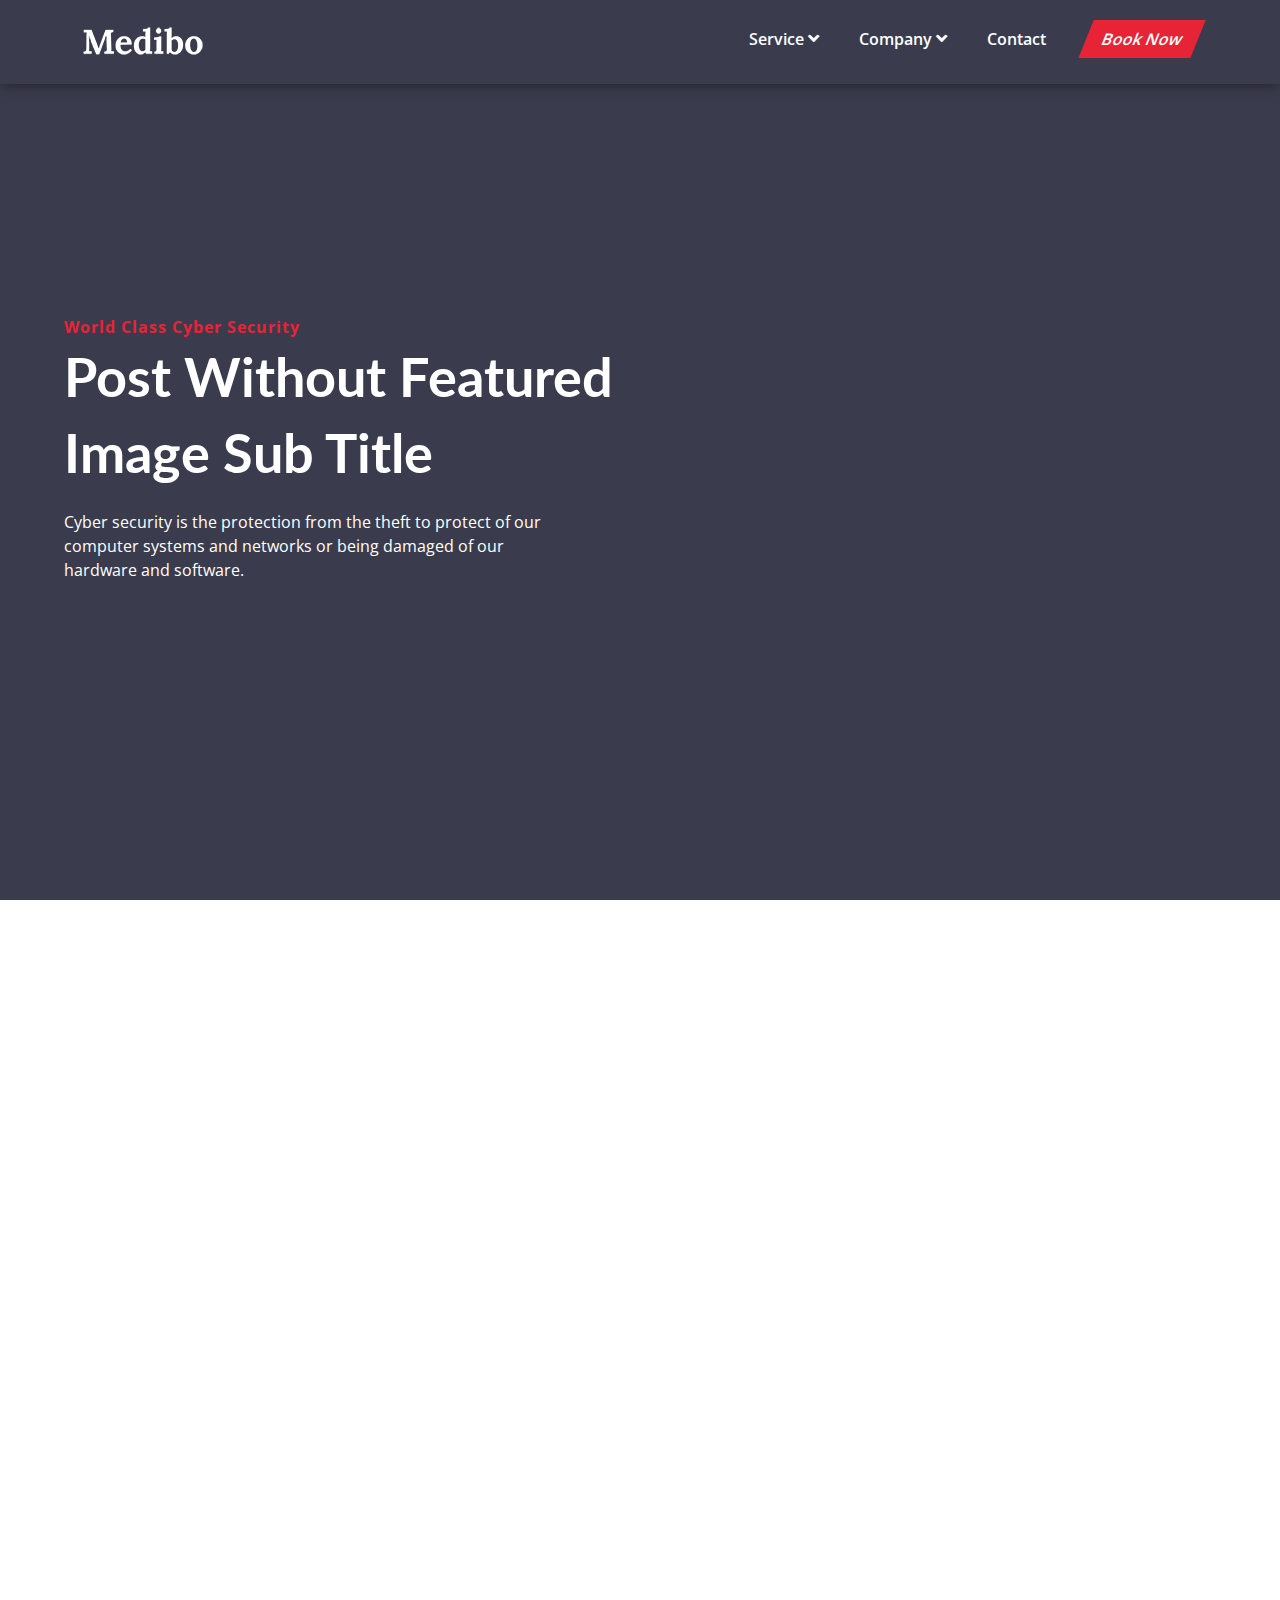
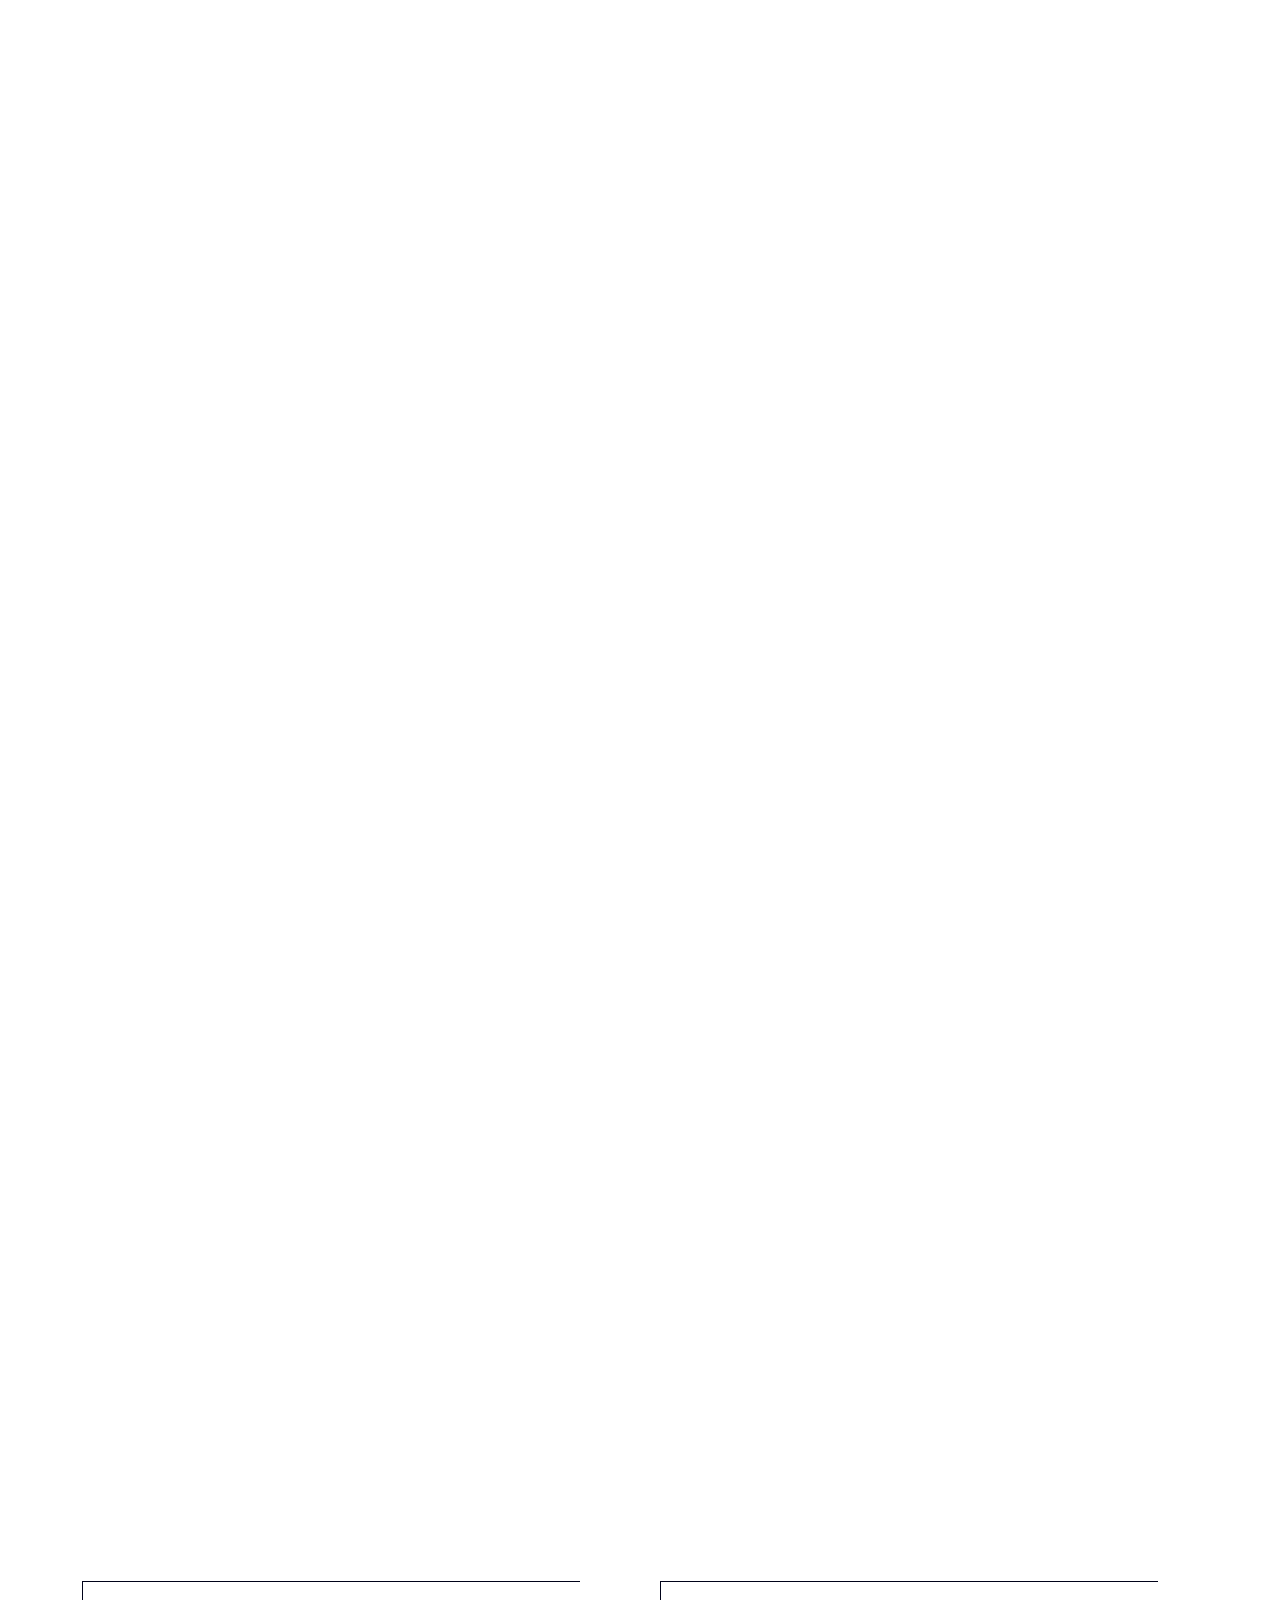
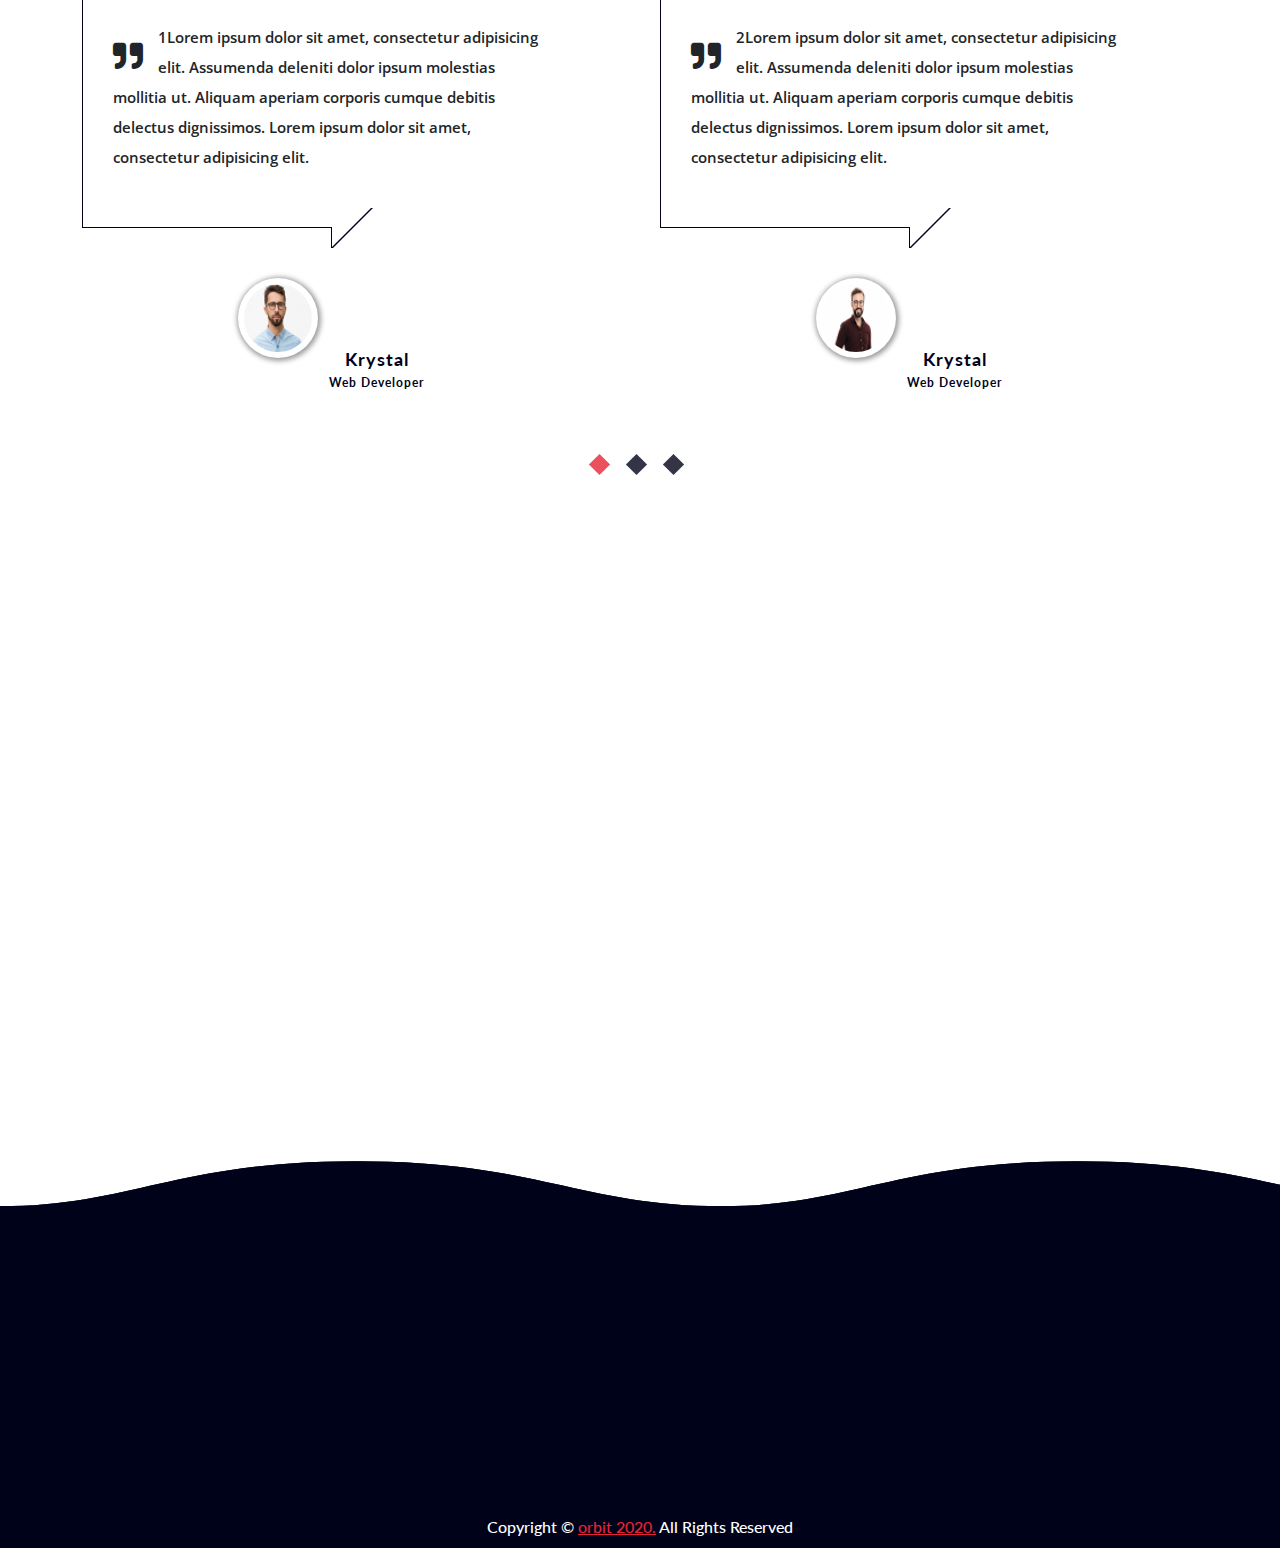
==== index.html @ b804df14 "new update" ====
<!DOCTYPE html>
<html lang="en">
<head>
    <meta charset="UTF-8">
    <meta name="viewport" content="width=device-width, initial-scale=1.0">
    <meta http-equiv="X-UA-Compatible" content="ie=edge">
    <link rel="shortcut icon" type="image/x-icon" href="assets/image/titel_icon/logo.ico">
    <title>Project4</title>
    <!--=== ALL CSS Here ===-->
    <!--=== Bootstrap ===-->
    <link rel="stylesheet" href="https://cdn.jsdelivr.net/npm/bootstrap@5.1.3/dist/css/bootstrap.min.css"/>
    <!--=== Google Font ===-->
    <link rel="preconnect" href="https://fonts.googleapis.com">
    <link rel="preconnect" href="https://fonts.gstatic.com" crossorigin>
    <link href="https://fonts.googleapis.com/css2?family=Lato:wght@400;700&family=Open+Sans:wght@400;500;600;700&display=swap" rel="stylesheet"> 
    <!--=== Fontawesome icon ===-->
	<link rel="stylesheet" href="https://cdnjs.cloudflare.com/ajax/libs/font-awesome/5.15.2/css/all.min.css">
    <!--=== Responsive Menu===-->
    <link rel="stylesheet" href="assets/css/plugin/meanmenu.min.css">
    <!--=== Owl carousel ===-->
    <link rel="stylesheet" href="assets/css/plugin/owl.carousel.min.css"/>
    <link rel="stylesheet" href="assets/css/plugin/owl.theme.default.min.css"/>
    <!--=== AOS Animation ===-->
    <link href="https://unpkg.com/aos@2.3.1/dist/aos.css" rel="stylesheet">
    <!--=== Custom CSS ===-->
    <link rel="stylesheet" href="assets/css/style.css">
    <link rel="stylesheet" href="assets/css/responsive.css">
</head>
<body>
    <!-- Header Area Start -->
   <header class="header_area">
        <div class="container">
            <div class="row">
                <div class="col-xl-3 col-lg-3 col-md-3 col-sm-6 col-6">
                    <div class="logo_area">
                        <a href="index.html"><img src="assets/image/logo-light.png" alt="logo"></a>
                    </div>
                </div>
                <div class="col-xl-9 col-lg-9 col-md-9">
                    <div class="menu" id="menu">
                        <ul>
                            <li><a href="#">Service <i class="far fa-angle-down"></i></a>
                                <ul class="sub_menu">
                                    <li><a href="photography.html">Photography</a></li>
                                    <li><a href="#">Videography</a></li>
                                    <li><a href="threed_tour.html">3D virtual tour</a></li>
                                    <li><a href="rms_measurments.html">RMS Measurements</a></li>
                                    <li><a href="#">Drone Photo/Videography.</a></li>
                                    <li><a href="#">Virtual Staging</a></li>
                                </ul>
                            </li>
                            <li><a href="#">company <i class="far fa-angle-down"></i></a>
                                <ul class="sub_menu">
                                    <li><a href="approuch.html">Our Approach</a></li>
                                    <li><a href="terms_condition.html">Terms & Conditions</a></li>
                                </ul>
                            </li>
                            <li><a href="#contact">contact</a></li>
                            <li><a class="btn default_btn bok_btn" href="login.html">Book Now</a></li>
                        </ul>
                    </div>
                </div>
            </div>
        </div>
   </header>
    <!-- Header Area End -->
   <!-- Hero Areaa Start -->
   <section class="hero_area">
        <video autoplay muted loop id="myVideo">
            <source src="assets/video/pexels-kindel-media-7578552.mp4" type="video/mp4">
        </video>
        <div class="video_content">
            <div class="slider_text">
                <span>World Class Cyber Security</span>
                <h1>Post Without Featured Image Sub Title</h1>
                <p>Cyber security is the protection from the theft to protect of our computer systems and networks or being damaged of our hardware and software.</p>
            </div>
        </div>
   </section>
   <!-- Hero Areaa End -->
   <!-- Our Service Area Start -->
   <section class="service_area section_padding">
       <div class="container">
            <div class="row">
                <div class="section_title text-center">
                    <h2 data-aos="zoom-in">Our services</h2>
                    <div class="em-bar-main">
                        <div class="em-bar em-bar-big" data-aos="zoom-in"></div>
                    </div>
                </div>
            </div>
           <div class="row">
               <div class="col-xl-4 col-lg-4 col-md-6 col-sm-6 col-12">
                    <div class="service_box" data-aos="fade-right">
                        <div class="service_img">
                            <img src="assets/image/service_1.jpg" alt="measrments">
                        </div>
                        <div class="service_ctn">
                            <div class="titel">
                                <h3>Photography</h3>
                            </div>
                            <div class="price">
                                <p>99$</p>
                            </div>
                            <div class="service_detail">
                                <ul>
                                    <li>Hi-res photography</li>
                                    <li>Flat fee upto 3000 sq/ft</li>
                                    <li>Same day delivery</li>
                                </ul>
                            </div>
                            <div class="service_btn">
                                <a href="#" class="btn">learn more <i class="fas fa-arrow-right"></i></a>
                            </div>
                        </div>
                    </div>
               </div>
               <div class="col-xl-4 col-lg-4 col-md-6 col-sm-6 col-12">
                    <div class="service_box" data-aos="zoom-in-up">
                        <div class="service_img">
                            <img src="assets/image/service_2.jpg" alt="measrments">
                        </div>
                        <div class="service_ctn">
                            <div class="titel">
                                <h3>Videography</h3>
                            </div>
                            <div class="price">
                                <p>250$</p>
                            </div>
                            <div class="service_detail">
                                <ul>
                                    <li>Interior and exterior</li>
                                    <li>Upto 4k resolution</li>
                                    <li>Uploaded to youtube for your convenience</li>
                                </ul>
                            </div>
                            <div class="service_btn">
                                <a href="#" class="btn">learn more <i class="fas fa-arrow-right"></i></a>
                            </div>
                        </div>
                    </div>
                </div>
                <div class="col-xl-4 col-lg-4 col-md-6 col-sm-6 col-12">
                    <div class="service_box" data-aos="fade-left">
                        <div class="service_img">
                            <img src="assets/image/service_3.jpg" alt="measrments">
                        </div>
                        <div class="service_ctn">
                            <div class="titel">
                                <h3>3D virtual tour</h3>
                            </div>
                            <div class="price">
                                <p>150$</p>
                            </div>
                            <div class="service_detail">
                                <ul>
                                    <li>Description tags</li>
                                    <li>Uploaded</li>
                                    <li>360 exterior pic</li>
                                </ul>
                            </div>
                            <div class="service_btn">
                                <a href="#" class="btn">learn more <i class="fas fa-arrow-right"></i></a>
                            </div>
                        </div>
                    </div>
                </div>
           </div>
           <div class="row">
                <div class="col-xl-4 col-lg-4 col-md-6 col-sm-6 col-12">
                    <div class="service_box" data-aos="fade-right">
                        <div class="service_img">
                            <img src="assets/image/service_4.jpg" alt="measrments">
                        </div>
                        <div class="service_ctn">
                            <div class="titel">
                                <h3>RMS Measurements</h3>
                            </div>
                            <div class="price">
                                <p>99$</p>
                            </div>
                            <div class="service_detail">
                                <ul>
                                    <li>Measurement report and designed floor plan</li>
                                    <li>Same day delivery</li>
                                    <li>Error insured</li>
                                </ul>
                            </div>
                            <div class="service_btn">
                                <a href="#" class="btn">learn more <i class="fas fa-arrow-right"></i></a>
                            </div>
                        </div>
                    </div>
                </div>
                <div class="col-xl-4 col-lg-4 col-md-6 col-sm-6 col-12">
                    <div class="service_box" data-aos="zoom-in-up">
                        <div class="service_img">
                            <img src="assets/image/service_5.jpg" alt="measrments">
                        </div>
                        <div class="service_ctn">
                            <div class="titel">
                                <h3>Drone Photo/Videography</h3>
                            </div>
                            <div class="price">
                                <p>50$</p>
                            </div>
                            <div class="service_detail">
                                <ul>
                                    <li>Ariel still photography</li>
                                    <li>Drone video</li>
                                </ul>
                            </div>
                            <div class="service_btn">
                                <a href="#" class="btn">learn more <i class="fas fa-arrow-right"></i></a>
                            </div>
                        </div>
                    </div>
                </div>
                <div class="col-xl-4 col-lg-4 col-md-6 col-sm-6 col-12">
                    <div class="service_box" data-aos="fade-right">
                        <div class="service_img">
                            <img src="assets/image/service_6.jpg" alt="measrments">
                        </div>
                        <div class="service_ctn">
                            <div class="titel">
                                <h3>Virtual Staging</h3>
                            </div>
                            <div class="price">
                                <p>20$</p>
                            </div>
                            <div class="service_detail">
                                <ul>
                                    <li>Virtual staging of room</li>
                                </ul>
                            </div>
                            <div class="service_btn">
                                <a href="#" class="btn">learn more <i class="fas fa-arrow-right"></i></a>
                            </div>
                        </div>
                    </div>
                </div>
            </div>
            <div class="row">
                <div class="service_book_btn text-center" data-aos="fade-down">
                    <a href="#" class="btn default_btn">book now</a>
                </div>
            </div>
       </div>
   </section>
   <!-- Our Service Area End -->
   <!-- Approach Area Start -->
   <section class="approach_area section_padding">
       <div class="container">
            <div class="row">
                <div class="section_title text-center">
                    <h2 data-aos="zoom-in">Our approach</h2>
                    <div class="em-bar-main">
                        <div class="em-bar em-bar-big" data-aos="zoom-in"></div>
                    </div>
                </div>
            </div>
			<div class="row">
				<div class="col-xl-4 col-lg-4 col-md-12 col-12">
					<div class="row">
						<div class="col-lg-12">
							<div class="approch_box ben_mar_bo" data-aos="fade-left">
								<div class="approch_icon">
									<i class="fas fa-clipboard-check"></i>
								</div>
								<div class="approch_details">
									<h4>Easy Online Booking</h4>
									<p>See available appointments in real time</p>
									<p>Takes less than a minute to book</p>
								</div>
							</div>
						</div>
					</div>
					<div class="row">
						<div class="col-lg-12">
							<div class="approch_box" data-aos="fade-left">
								<div class="approch_icon">
									<i class="far fa-clock"></i>
								</div>
								<div class="approch_details">
									<h4>Same Day Turnaround</h4>
									<p>Typical delivery 2 hrs after appointment</p>
                                    <p>And always the same day - guaranteed</p>
								</div>
							</div>
						</div>
					</div>
				</div>
                <div class="col-xl-4 col-lg-4 col-md-12 col-12">
					<div class="benefit_midle_img text-center" data-aos="zoom-in-up">
						<img src="assets/image/4044.png" alt="benefits">
					</div>
				</div>
				<div class="col-xl-4 col-lg-4 col-md-12 col-12">
					<div class="row">
						<div class="col-lg-12">
							<div class="approch_box ben_mar_bo" data-aos="fade-right">
								<div class="approch_icon">
									<i class="far fa-calendar-check"></i>
								</div>
								<div class="approch_details">
									<h4>Single Appointment</h4>
									<p>We send one technician for all services</p>
                                    <p>Limit inconvenience for your seller</p>
								</div>
							</div>
						</div>
					</div>
					<div class="row">
						<div class="col-lg-12">
							<div class="approch_box" data-aos="fade-right">
								<div class="approch_icon">
									<i class="fas fa-money-check-alt"></i>
								</div>
								<div class="approch_details">
									<h4>No fee</h4>
									<p>We guarantee fixed price with no hidden charges.</p>
								</div>
							</div>
						</div>
					</div>
				</div>
			</div>
       </div>
   </section>
   <!-- Approach Area Start -->
    <!-- Start Testimonial Area -->
    <section class="testimonial_area section_padding">
        <div class="container">
            <div class="row">
                <div class="section_title text-center">
                    <h2 data-aos="fade-up">Client Feedback</h2>
                    <div class="em-bar-main">
                        <div class="em-bar em-bar-big" data-aos="fade-up"></div>
                    </div>
                </div>
            </div>
            <div class="testimonial_content_wrp">
                <div class="row">
                    <div class="col-xl-12 col-lg-12 col-md-12 col-sm-12 col-12">
                        <div id="testimonial-slider" class="owl-carousel owl-theme">
                        <div class="item">
                            <div class="testimonial">
                                <div class="testimonial-content">
                                    <p>1Lorem ipsum dolor sit amet, consectetur adipisicing elit. Assumenda deleniti dolor ipsum
                                        molestias mollitia ut. Aliquam aperiam corporis cumque debitis delectus dignissimos.
                                        Lorem ipsum dolor sit amet, consectetur adipisicing elit.
                                    </p>
                                </div>
                            <div class="testimonial-info">
                                <div class="pic">
                                    <img src="assets/image/commentor_1.png">
                                </div>
                                <h3 class="testimonial-title">krystal <br><span>Web Developer</span></h3>
                            </div>
                            </div>
                        </div>
                        <div class="item">
                            <div class="testimonial">
                                <div class="testimonial-content">
                                    <p>2Lorem ipsum dolor sit amet, consectetur adipisicing elit. Assumenda deleniti dolor ipsum
                                        molestias mollitia ut. Aliquam aperiam corporis cumque debitis delectus dignissimos.
                                        Lorem ipsum dolor sit amet, consectetur adipisicing elit.
                                    </p>
                                </div>
                                <div class="testimonial-info">
                                    <div class="pic">
                                        <img src="assets/image/commentor_2.png">
                                    </div>
                                    <h3 class="testimonial-title">krystal <br><span>Web Developer</span></h3>
                                </div>
                            </div>
                        </div>
                        <div class="item">
                            <div class="testimonial">
                                <div class="testimonial-content">
                                    <p>3Lorem ipsum dolor sit amet, consectetur adipisicing elit. Assumenda deleniti dolor ipsum
                                        molestias mollitia ut. Aliquam aperiam corporis cumque debitis delectus dignissimos.
                                        Lorem ipsum dolor sit amet, consectetur adipisicing elit.
                                    </p>
                                </div>
                                <div class="testimonial-info">
                                    <div class="pic">
                                        <img src="assets/image/commentor_3.png">
                                    </div>
                                    <h3 class="testimonial-title">krystal <br><span>Web Developer</span></h3>
                                </div>
                            </div>
                        </div>
                        <div class="item">
                            <div class="testimonial">
                                <div class="testimonial-content">
                                    <p>4Lorem ipsum dolor sit amet, consectetur adipisicing elit. Assumenda deleniti dolor ipsum
                                        molestias mollitia ut. Aliquam aperiam corporis cumque debitis delectus dignissimos.
                                        Lorem ipsum dolor sit amet, consectetur adipisicing elit.
                                    </p>
                                </div>
                                <div class="testimonial-info">
                                    <div class="pic">
                                        <img src="assets/image/commentor_1.png">
                                    </div>
                                    <h3 class="testimonial-title">krystal <br><span>Web Developer</span></h3>
                                </div>
                                </div>
                        </div>
                        <div class="item">
                            <div class="testimonial">
                                <div class="testimonial-content">
                                    <p>5Lorem ipsum dolor sit amet, consectetur adipisicing elit. Assumenda deleniti dolor ipsum
                                        molestias mollitia ut. Aliquam aperiam corporis cumque debitis delectus dignissimos.
                                        Lorem ipsum dolor sit amet, consectetur adipisicing elit.
                                    </p>
                                </div>
                                <div class="testimonial-info">
                                    <div class="pic">
                                        <img src="assets/image/commentor_2.png">
                                    </div>
                                    <h3 class="testimonial-title">krystal <br><span>Web Developer</span></h3>
                                </div>
                            </div>
                        </div>
                        <div class="item">
                            <div class="testimonial">
                                <div class="testimonial-content">
                                    <p>6Lorem ipsum dolor sit amet, consectetur adipisicing elit. Assumenda deleniti dolor ipsum
                                        molestias mollitia ut. Aliquam aperiam corporis cumque debitis delectus dignissimos.
                                        Lorem ipsum dolor sit amet, consectetur adipisicing elit.
                                    </p>
                                </div>
                                <div class="testimonial-info">
                                    <div class="pic">
                                        <img src="assets/image/commentor_3.png">
                                    </div>
                                    <h3 class="testimonial-title">krystal <br><span>Web Developer</span></h3>
                                </div>
                            </div>
                        </div>
                        </div>
                    </div>
                </div>
            </div>
        </div>
    </section>
    <!-- End Review Area -->
    <!-- CONTACT AREA START -->
    <section class="contact_area section_padding" id="contact">
        <div class="container">
            <div class="row">
                <div class="section_title text-center">
                    <h2 data-aos="fade-up">Contact Us</h2>
                    <div class="em-bar-main">
                        <div class="em-bar em-bar-big" data-aos="fade-up"></div>
                    </div>
                </div>
            </div>
            <div class="row">
                <div class="col-xl-4 col-lg-4 col-md-4 col-sm-12 col-12" data-aos="fade-right">
                    <div class="contact_link">
                        <ul>
                            <li>
                                <span>phone</span>
                                <h6><a href="#"><i class="fab fa-whatsapp"></i> +216 21 184 010</a></h6>
                            </li>
                            <li>
                                <span>mail</span>
                                <h6><a href="#"><i class="far fa-envelope"></i> example99@gmail.com</a></h6>
                            </li>
                            <li>
                                <span>Address</span>
                                <h6><a href="#"><i class="far fa-building"></i>#400-7015 Macleod Trail South Calgary, Alberta T2H 2K6</a></h6>
                            </li>
                        </ul>
                    </div>
                    <div class="social_media">
                        <h6>follow us</h6>
                        <ul>
                            <li><a href="#"><i class="fab fa-facebook-f"></i></a></li>
                            <li><a href="#"><i class="fab fa-instagram"></i></a></li>
                            <li><a href="#"><i class="fab fa-twitter"></i></a></li>
                            <li><a href="#"><i class="fab fa-linkedin-in"></i></a></li>
                        </ul>
                    </div>
                </div>
                <div class="col-xl-8 col-lg-8 col-md-8 col-sm-12 col-12" data-aos="fade-left">
                    <div class="contact_form">
                        <div class="row">
                            <div class="col-md-6 col-sm-12 col-12">
                                <div class="person_name form">
                                    <input type="text" class="form-control" placeholder="name*" name="name" required>
                                </div>
                            </div>
                            <div class="col-md-6 col-sm-12 col-12">
                                <div class="person_email form">
                                    <input type="email" class="form-control" placeholder="email*" name="email" required>
                                </div>
                            </div>
                        </div>
                        <div class="row">
                            <div class="col-md-12 col-sm-12 col-12">
                                <div class="subject form">
                                    <input type="text" class="form-control" placeholder="subject*" name="subject" required>
                                </div>
                            </div>
                        </div>
                        <div class="row">
                            <div class="col-md-12 col-sm-12 col-12">
                                <div class="message form">
                                    <textarea name="message" class="form-control" spellcheck="false" placeholder="message*" required></textarea>
                                </div>
                            </div>
                        </div>
                        <div class="form_btn text-center" data-aos="fade-up">
                            <a href="#" type="submit" class="btn default_btn" value="send message"><i class="far fa-paper-plane"></i> send message</a>
                        </div>
                    </div>
                </div>
            </div>
        </div>
    </section>
    <!-- CONTACT AREA END -->
    <!--Start Footer Area-->
    <section class="footer_area">
        <div class="ocean">
            <div class="wave"></div>
            <div class="wave"></div>
            <div class="wave"></div>
          </div>
        <div class="container">
            <div class="row">
                <div class="col-lg-4 col-md-6 col-sm-6">
                    <div class="single_footer_widget" data-aos="fade-right">
                    <a class="logo" href="/"><img src="assets/image/logo-light.png" alt="logo"></a>
                    <p>Lorem ipsum dolor sit amet, consectetur adipiscing elit, sed do eiusmod tempor incididunt ut labore et dolore magna aliqua.</p>
                    <ul class="social_link">
                        <li class="facebook"><a href="#" class="d-block" target="_blank"><i class="fab fa-facebook-f"></i></a></li>
                        <li class="twitter"><a href="#" class="d-block" target="_blank"><i class="fab fa-twitter"></i></a></li>
                        <li class="instragram"><a href="#" class="d-block" target="_blank"><i class="fab fa-instagram"></i></a></li>
                        <li class="linkedin"><a href="#" class="d-block" target="_blank"><i class="fab fa-linkedin-in"></i></a></li>
                    </ul>
                    </div>
                </div>
                <div class="col-lg-3 col-md-6 col-sm-6">
                    <div class="single_footer_widget" data-aos="fade-up-right">
                    <h3>service</h3>
                    <ul class="footer_links_list">
                        <li><a href="#">RMS Measurements</a></li>
                        <li><a href="#">HDR Photography</a></li>
                        <li><a href="#">3D Tour</a></li>
                    </ul>
                    </div>
                </div>
                <div class="col-lg-3 col-md-6 col-sm-6">
                    <div class="single_footer_widget" data-aos="fade-up-left">
                        <h3>company</h3>
                        <ul class="footer_links_list">
                            <li><a href="#">Our Approach</a></li>
                            <li><a href="#">Service Areas</a></li>
                            <li><a href="#">Terms & Conditions</a></li>
                        </ul>
                    </div>
                </div>
                <div class="col-lg-2 col-md-6 col-sm-6">
                    <div class="single_footer_widget" data-aos="fade-left">
                    <h3>Useful Link</h3>
                    <ul class="footer_links_list">
                        <li><a href="#">F.A.Q</a></li>
                        <li><a href="#">Customer care</a></li>
                        <li><a href="#">Contact Us</a></li>
                        <li><a href="#">login</a></li>
                    </ul>
                    </div>
                </div>
            </div>
        </div>
    </section>
    <!--End Footer Area-->
    <!-- Copyright AREA START -->
    <section class="copyright_area">
        <div class="container">
            <div class="copy_right">
                <h4>Copyright &copy <a href="#">orbit 2020.</a> All Rights Reserved</h4>
            </div>
        </div>
    </section>
    <!-- Copyright AREA END -->
    <!-- Scroll to Top button selector -->
    <a class="to-top"><i class="far fa-arrow-alt-circle-up"></i></a>

    <script src="assets/js/jquery-3.4.1.min.js"></script>
    <script src="https://cdn.jsdelivr.net/npm/bootstrap@5.1.3/dist/js/bootstrap.bundle.min.js"></script>
    <script src="https://unpkg.com/aos@2.3.1/dist/aos.js"></script>
	<script src="assets/js/plugin/jquery.meanmenu.min.js"></script>
    <script src="assets/js/plugin/owl.carousel.min.js"></script>
    <!--=== to top  js===-->
    <script src="assets/js/plugin/jquery.toTop.min.js"></script>
    <script src="assets/js/custom.js"></script>

</body>
</html>
---- assets/css/style.css ----
/*
@File: Client Website.

* This file contains the styling for the actual template, this
is the file you need to edit to change the look of the
template.

This files table contents are outlined below>>>>>

*******************************************
*******************************************
** - Default CSS
*/
/*================================================
Default CSS
=================================================*/
* {
  margin: 0;
  padding: 0;
}

html {
  scroll-behavior: smooth;
}

html,
body {
  width: 100%;
  height: 100%;
  font-family: "Open Sans", sans-serif;
}

img {
  max-width: 100%;
}

h1, h2, h3, h4, h5, h6 {
  font-family: "Lato", sans-serif;
  color: #000219;
  font-weight: 700;
}

ul {
  margin: 0;
  padding: 0;
}

ul li {
  list-style-type: none;
  display: inline-block;
}

ul li a {
  text-decoration: none;
}

ul li a:hover {
  text-decoration: none;
}

.btn.focus,
.btn:focus {
  outline: none;
  -webkit-box-shadow: 0 0 0 0.2rem rgba(0, 123, 255, 0);
  box-shadow: 0 0 0 0.2rem rgba(0, 123, 255, 0);
}

button:focus {
  outline: none;
}

.form-control:focus {
  outline: 0;
  -webkit-box-shadow: none;
  box-shadow: none;
}

.section_padding {
  padding: 80px 0;
}

.section_padding_2 {
  padding: 50px 0 80px;
}

.default_btn {
  z-index: 1;
  position: relative;
  font-size: 18px;
  font-weight: 600;
  color: white;
  padding: 0.5em 1em;
  outline: none;
  border: none;
  background-color: #0a152a;
  text-transform: capitalize;
  border-radius: 0;
  -webkit-border-radius: 0;
  -moz-border-radius: 0;
  transition: color 0.4s ease-in-out;
  -webkit-transition: color 0.4s ease-in-out;
  -moz-transition: color 0.4s ease-in-out;
  transform: skewX(-22deg) skewY(0deg);
  -webkit-transform: skewX(-22deg) skewY(0deg);
  -moz-transform: skewX(-22deg) skewY(0deg);
}

.default_btn::before {
  content: '';
  z-index: -1;
  position: absolute;
  top: 0;
  bottom: 0;
  left: 0;
  right: 0;
  background-color: #e62435;
  -webkit-transform-origin: center right;
          transform-origin: center right;
  -webkit-transform: scaleX(0);
          transform: scaleX(0);
  -webkit-transition: -webkit-transform 0.25s ease-in-out;
  transition: -webkit-transform 0.25s ease-in-out;
  transition: transform 0.25s ease-in-out;
  transition: transform 0.25s ease-in-out, -webkit-transform 0.25s ease-in-out;
}

.default_btn:hover {
  cursor: pointer;
  color: #ffffff;
}

.default_btn:hover::before {
  -webkit-transform-origin: center left;
          transform-origin: center left;
  -webkit-transform: scaleX(1);
          transform: scaleX(1);
}

.bok_btn {
  background-color: #e62435;
}

.bok_btn::before {
  background-color: #4b5280;
}

.section_title {
  margin-bottom: 60px;
}

.section_title h2 {
  background: -webkit-gradient(linear, left top, right top, from(#020024), color-stop(53%, #000219), to(#4b5280));
  background: linear-gradient(90deg, #020024 0%, #000219 53%, #4b5280 100%);
  -webkit-background-clip: text;
  -webkit-text-fill-color: transparent;
  font-size: 40px;
}

.section_title .em-bar-big {
  height: 5px;
  width: 90px;
  background: -webkit-gradient(linear, left top, right top, from(#020024), color-stop(53%, #000219), to(#4b5280));
  background: linear-gradient(90deg, #020024 0%, #000219 53%, #4b5280 100%);
  position: relative;
  border-radius: 30px;
  margin: auto;
}

.section_title .em-bar-big::before {
  content: "";
  position: absolute;
  left: 0;
  top: -2.7px;
  height: 10px;
  width: 10px;
  border-radius: 50%;
  background: #f6f6f6;
  animation: moveBg 5s infinite ease-in-out;
  -webkit-animation: moveBg 5s infinite ease-in-out;
}

@keyframes moveBg {
  0% {
    opacity: 0;
    left: 0;
  }
  50% {
    opacity: 1;
  }
  100% {
    opacity: 0;
    left: 100%;
  }
}

@-webkit-keyframes moveBg {
  0% {
    opacity: 0;
    left: 0;
  }
  50% {
    opacity: 1;
  }
  100% {
    opacity: 0;
    left: 100%;
  }
}

.header_area {
  position: absolute;
  text-transform: uppercase;
  padding: 20px 0;
  width: 100%;
  background: transparent !important;
  z-index: 2;
  -webkit-box-shadow: 0px -3px 16px #131212;
          box-shadow: 0px -3px 16px #131212;
}

.header_area .menu {
  position: relative;
  top: 0;
}

.header_area .menu ul {
  text-align: right;
}

.header_area .menu ul li {
  display: inline-block;
  padding: 0 18px;
  position: relative;
}

.header_area .menu ul li .sub_menu {
  position: absolute;
  background: #fff;
  width: 220px;
  height: 0;
  top: 198%;
  opacity: 1;
  visibility: hidden;
  left: 0px;
  text-align: left;
  transition: .5s;
  -webkit-transition: .5s;
  -moz-transition: .5s;
  -webkit-box-shadow: 1px 0px 10px #a19a9a;
          box-shadow: 1px 0px 10px #a19a9a;
}

.header_area .menu ul li .sub_menu li {
  display: block;
  width: 100%;
  position: relative;
  padding: 10px 20px;
}

.header_area .menu ul li .sub_menu li:first-child {
  padding-top: 20px;
}

.header_area .menu ul li .sub_menu li:last-child {
  padding-bottom: 20px;
}

.header_area .menu ul li .sub_menu li a {
  font-size: 14px;
  line-height: 1;
  display: block;
  color: #000219;
  text-transform: capitalize;
  transition: .3s;
  -webkit-transition: .3s;
  -moz-transition: .3s;
}

.header_area .menu ul li .sub_menu li a:hover {
  color: #e62435;
}

.header_area .menu ul li .sub_menu li a.active {
  color: #e62435;
}

.header_area .menu ul li .sub_menu::before {
  content: '';
  position: absolute;
  width: 100%;
  height: 4px;
  background: #e62435;
  top: 0;
  left: 0;
}

.header_area .menu ul li:hover .sub_menu {
  visibility: visible;
  opacity: 1;
  transform: scale(1, 1);
  display: block;
  height: auto;
  -webkit-transform: scale(1, 1);
  -moz-transform: scale(1, 1);
}

.header_area .menu ul li:last-child {
  padding-right: 0;
}

.header_area .menu ul li a {
  font-weight: 600;
  font-size: 16px;
  line-height: 1.4;
  color: #fff;
  display: block;
  position: relative;
  letter-spacing: 0.5;
  text-transform: capitalize;
}

.header_area .menu ul li a i {
  font-weight: 600;
  font-size: 18px;
}

.header_area .user_btn .btn {
  color: #fff !important;
  text-transform: capitalize;
  font-size: 16px;
  font-weight: 600;
}

.header_area .user_btn .btn img {
  margin-right: 5px;
}

.header_area .user_btn .dropdown-menu {
  background: #fff;
  text-align: left;
}

.header_area .user_btn .dropdown-menu li {
  padding: 0;
}

.header_area .user_btn .dropdown-menu li a {
  color: #000219;
  background: transparent;
  font-size: 14px;
  line-height: 1;
}

.header_area .user_btn .dropdown-menu li a:hover {
  color: #e62435;
}

.menu-shrink {
  position: fixed !important;
  background: #000219 !important;
  color: #fff;
  width: 100%;
  padding: 10px 0;
  -webkit-transition: .4s;
  transition: .4s;
  z-index: 9999999;
  top: 0;
  -webkit-box-shadow: 0 0 10px 0 rgba(0, 0, 0, 0.3);
  box-shadow: 0 0 10px 0 rgba(0, 0, 0, 0.3);
}

.hero_area {
  height: 100vh;
  width: 100%;
  position: relative;
}

.hero_area #myVideo {
  position: absolute;
  left: 0;
  top: 0;
  width: 100%;
  height: 100%;
  -o-object-fit: cover;
     object-fit: cover;
}

.hero_area .video_content {
  position: absolute;
  top: 35%;
  left: 5%;
  z-index: 9;
  width: 50%;
}

.hero_area .video_content span {
  font-size: 16px;
  line-height: 1.4;
  color: #e62435;
  margin-bottom: 10px;
  font-weight: 700;
  letter-spacing: 1px;
}

.hero_area .video_content h1 {
  font-size: 54px;
  line-height: 1.4;
  color: #fff;
  margin-bottom: 20px;
  font-weight: 700;
}

.hero_area .video_content p {
  font-size: 16px;
  line-height: 1.5;
  color: #fff;
  margin-bottom: 20px;
  font-weight: 400;
  width: 80%;
}

.hero_area::after {
  position: absolute;
  content: '';
  background: #000219c5;
  top: 0;
  left: 0;
  width: 100%;
  height: 100%;
  z-index: 1;
}

.service_area .service_box {
  margin-bottom: 40px;
  -webkit-box-shadow: 1px 1px 20px 1px #e0e0e0;
          box-shadow: 1px 1px 20px 1px #e0e0e0;
  border-radius: 10px;
  -webkit-border-radius: 10px;
  -moz-border-radius: 10px;
}

.service_area .service_box .service_img img {
  width: 100%;
  height: 200px;
  border-radius: 10px 10px 0px 0px;
  -webkit-border-radius: 10px 10px 0px 0px;
  -moz-border-radius: 10px 10px 0px 0px;
}

.service_area .service_box .service_ctn {
  padding: 20px;
}

.service_area .service_box .service_ctn .titel h3 {
  font-size: 20px;
  line-height: 1.5;
  text-transform: capitalize;
  color: #000219;
  font-weight: 700;
  margin-bottom: 0;
}

.service_area .service_box .service_ctn .price p {
  font-weight: 700;
  font-size: 40px;
  line-height: 1.4;
  color: #e62435;
}

.service_area .service_box .service_ctn .service_detail {
  margin-bottom: 20px;
}

.service_area .service_box .service_ctn .service_detail ul li {
  display: block;
  position: relative;
  color: #000219;
  font-weight: 500;
  font-size: 14px;
  padding-left: 20px;
  margin-bottom: 7px;
}

.service_area .service_box .service_ctn .service_detail ul li:last-child {
  margin-bottom: 0;
}

.service_area .service_box .service_ctn .service_detail ul li::before {
  position: absolute;
  content: '';
  width: 7px;
  height: 7px;
  background: #000219;
  top: 50%;
  left: 0;
  transform: rotate(45deg) !important;
  -webkit-transform: rotate(45deg) !important;
  -moz-transform: rotate(45deg) !important;
}

.service_area .service_box .service_ctn .service_btn .btn {
  text-transform: capitalize;
  font-size: 16px;
  line-height: 1.5;
  color: #000219;
  font-weight: 600;
  padding: 0;
}

.service_area .service_box .service_ctn .service_btn .btn i {
  transition: all .5s ease;
  -webkit-transition: all .5s ease;
  -moz-transition: all .5s ease;
}

.service_area .service_box .service_ctn .service_btn .btn:hover {
  color: #e62435;
}

.service_area .service_box .service_ctn .service_btn .btn:hover i {
  transform: translateX(5px);
  -webkit-transform: translateX(5px);
  -moz-transform: translateX(5px);
}

.service_area .service_book_btn {
  margin-top: 40px;
}

.service_area .service_book_btn .default_btn {
  font-size: 20px;
  padding: 0.5em 2em;
}

.approach_area .ben_mar_bo {
  margin-bottom: 90px;
}

.approach_area .app_head p {
  font-size: 15px;
  line-height: 1.4;
  color: #000219;
  font-weight: 500;
  text-align: left;
  width: 70%;
  margin: 0 auto 40px;
}

.approach_area .approch_box {
  display: -webkit-box;
  display: -ms-flexbox;
  display: flex;
  -webkit-box-align: center;
      -ms-flex-align: center;
          align-items: center;
}

.approach_area .approch_box .approch_icon {
  margin-right: 20px;
  background: #fff;
  -webkit-box-shadow: rgba(100, 100, 111, 0.2) 0px 7px 29px 0px;
  box-shadow: rgba(100, 100, 111, 0.2) 0px 7px 29px 0px;
  border-radius: 50%;
  width: 56px;
  height: 56px;
  display: -webkit-box;
  display: -ms-flexbox;
  display: flex;
  -webkit-box-align: center;
      -ms-flex-align: center;
          align-items: center;
  -webkit-box-pack: center;
      -ms-flex-pack: center;
          justify-content: center;
  -webkit-border-radius: 50%;
  -moz-border-radius: 50%;
  -ms-border-radius: 50%;
}

.approach_area .approch_box .approch_icon i {
  color: #e62435;
  font-size: 26px;
}

.approach_area .approch_box .approch_details h4 {
  font-weight: 700;
  font-size: 22px;
  line-height: 33px;
  letter-spacing: -0.01em;
  color: #000219;
}

.approach_area .approch_box .approch_details p {
  font-weight: 500;
  font-size: 14px;
  line-height: 25px;
  color: #000219;
  margin-bottom: 4px;
  position: relative;
  padding-left: 15px;
}

.approach_area .approch_box .approch_details p::before {
  position: absolute;
  content: '';
  width: 7px;
  height: 7px;
  background: #e62435;
  top: 50%;
  left: 0;
  transform: rotate(45deg) !important;
  -webkit-transform: rotate(45deg) !important;
  -moz-transform: rotate(45deg) !important;
}

.testimonial_area {
  position: relative;
}

.testimonial_area .testimonial_content_wrp {
  margin-top: 40px;
}

.testimonial_area .testimonial_content_wrp .testimonial {
  background-color: #fff;
  text-align: center;
  margin-right: 40px;
}

.testimonial_area .testimonial_content_wrp .testimonial .testimonial-content {
  padding: 40px 30px 40px;
  border-top: 1px solid #000219;
  border-left: 1px solid #000219;
  position: relative;
  margin-bottom: 50px;
}

.testimonial_area .testimonial_content_wrp .testimonial .testimonial-content p {
  font-size: 15px;
  line-height: 30px;
  text-align: left;
  font-weight: 600;
}

.testimonial_area .testimonial_content_wrp .testimonial .testimonial-content:before {
  content: "\f10e";
  font-family: "Font Awesome 5 Free";
  font-weight: 900;
  float: left;
  display: inline-block;
  padding: 0 15px 5px 0;
  font-size: 30px;
  text-align: center;
  position: relative;
  top: 12px;
  left: 0px;
}

.testimonial_area .testimonial_content_wrp .testimonial .testimonial-content:after {
  content: "";
  position: absolute;
  bottom: 0;
  left: 0;
  width: 50%;
  height: 1px;
  background-color: #000219;
}

.testimonial_area .testimonial_content_wrp .testimonial .testimonial-info {
  position: relative;
}

.testimonial_area .testimonial_content_wrp .testimonial .testimonial-info:before {
  content: "";
  position: absolute;
  top: -50px;
  left: 50%;
  background-color: #000219;
  width: 1px;
  height: 20px;
}

.testimonial_area .testimonial_content_wrp .testimonial .testimonial-info:after {
  content: "";
  position: absolute;
  top: -70px;
  left: 50%;
  background-color: #000219;
  width: 2px;
  height: 40px;
  transform: skewX(-45deg);
  -webkit-transform-origin: 100% 100% 0;
          transform-origin: 100% 100% 0;
  -webkit-transform: skewX(-45deg);
  -moz-transform: skewX(-45deg);
}

.testimonial_area .testimonial_content_wrp .testimonial .pic {
  display: inline-block;
  width: 80px;
  height: 80px;
  border-radius: 50%;
  margin-right: 7px;
  -webkit-box-shadow: 1px 1px 5px 2px #3737377d;
          box-shadow: 1px 1px 5px 2px #3737377d;
  padding: 6px;
  margin-bottom: 20px;
}

.testimonial_area .testimonial_content_wrp .testimonial .pic img {
  width: 100%;
  height: 100%;
  border-radius: 50%;
}

.testimonial_area .testimonial_content_wrp .testimonial .testimonial-title {
  display: inline-block;
  vertical-align: middle;
  color: #000219;
  font-size: 18px;
  text-transform: capitalize;
  font-weight: 700;
  letter-spacing: 1px;
  line-height: 1.2;
}

.testimonial_area .testimonial_content_wrp .testimonial .testimonial-title span {
  font-size: 12px;
  font-weight: 700;
}

.testimonial_area .testimonial_content_wrp .owl-dots {
  position: absolute;
  bottom: -20%;
  left: 0;
  right: 0;
}

.testimonial_area .testimonial_content_wrp .owl-dots .owl-dot span {
  height: 15px;
  width: 15px;
  display: block;
  background-color: #000219;
  opacity: 0.8;
  border-radius: 0;
  transform: rotate(45deg) !important;
  -webkit-transform: rotate(45deg) !important;
  -moz-transform: rotate(45deg) !important;
  margin-right: 15px;
}

.testimonial_area .testimonial_content_wrp .owl-dots .owl-dot span:hover {
  background-color: #e62435;
}

.testimonial_area .testimonial_content_wrp .owl-dots .owl-dot.active span {
  background-color: #e62435;
}

.contact_area .contact_link ul li {
  display: block;
  margin-bottom: 20px;
}

.contact_area .contact_link ul li span {
  margin-bottom: 10px;
  display: block;
  font-weight: 700;
  font-size: 16px;
  color: #000219;
  text-transform: capitalize;
  line-height: 1.5;
}

.contact_area .contact_link ul li h6 {
  font-weight: 600;
  font-size: 16px;
  display: -webkit-box;
  display: -ms-flexbox;
  display: flex;
}

.contact_area .contact_link ul li h6 a {
  color: #000219;
  display: -webkit-box;
  display: -ms-flexbox;
  display: flex;
  -webkit-box-align: center;
      -ms-flex-align: center;
          align-items: center;
  font-weight: 700;
}

.contact_area .contact_link ul li h6 a i {
  color: #e62435;
  padding-right: 20px;
  opacity: .8;
}

.contact_area .contact_link ul li h6 a:hover {
  color: #e62435;
}

.contact_area .contact_link ul li h6 a:hover i {
  opacity: 1;
}

.contact_area .social_media h6 {
  font-weight: 600;
  font-size: 20px;
  line-height: 1.5;
  color: #000219;
  margin: 20px 0;
  text-transform: capitalize;
}

.contact_area .social_media ul li a i {
  font-size: 20px;
  line-height: 1.5;
  padding-right: 12px;
  color: #000219;
  font-weight: 700;
}

.contact_area .social_media ul li a i:hover {
  color: #e62435;
}

.contact_area .contact_form .form input {
  margin-bottom: 25px;
  height: 50px;
  border: 1px solid rgba(7, 0, 0, 0.4);
}

.contact_area .contact_form .form input:focus {
  outline: none !important;
  border: 1px solid #000219;
}

.contact_area .contact_form .form input::-webkit-input-placeholder {
  font-size: 16px;
  text-transform: capitalize;
  line-height: 1.5;
  color: #3f3e3ee5;
}

.contact_area .contact_form .form input:-ms-input-placeholder {
  font-size: 16px;
  text-transform: capitalize;
  line-height: 1.5;
  color: #3f3e3ee5;
}

.contact_area .contact_form .form input::-ms-input-placeholder {
  font-size: 16px;
  text-transform: capitalize;
  line-height: 1.5;
  color: #3f3e3ee5;
}

.contact_area .contact_form .form input::placeholder {
  font-size: 16px;
  text-transform: capitalize;
  line-height: 1.5;
  color: #3f3e3ee5;
}

.contact_area .contact_form .form textarea {
  height: 150px;
  border: 1px solid rgba(7, 0, 0, 0.4);
}

.contact_area .contact_form .form textarea:focus {
  outline: none !important;
  border: 1px solid #000219;
}

.contact_area .contact_form .form textarea::-webkit-input-placeholder {
  font-size: 16px;
  text-transform: capitalize;
  line-height: 1.5;
  color: #3f3e3ee5;
}

.contact_area .contact_form .form textarea:-ms-input-placeholder {
  font-size: 16px;
  text-transform: capitalize;
  line-height: 1.5;
  color: #3f3e3ee5;
}

.contact_area .contact_form .form textarea::-ms-input-placeholder {
  font-size: 16px;
  text-transform: capitalize;
  line-height: 1.5;
  color: #3f3e3ee5;
}

.contact_area .contact_form .form textarea::placeholder {
  font-size: 16px;
  text-transform: capitalize;
  line-height: 1.5;
  color: #3f3e3ee5;
}

.contact_area .contact_form .form_btn {
  margin-top: 40px;
}

.copyright_area {
  background: #000219;
  padding: 10px 0;
}

.copyright_area .copy_right h4 {
  font-size: 16px;
  font-weight: 500;
  color: #fff;
  line-height: 1.4;
  text-align: center;
  margin-bottom: 0;
}

.copyright_area .copy_right h4 a {
  color: #e62435;
}

.footer_area {
  margin-top: 60px;
  padding: 40px 0;
  position: relative;
  background: #000219;
  /* waves */
}

.footer_area p {
  font-size: 16px;
  color: #fff;
}

.footer_area .single_footer_widget {
  margin-bottom: 30px;
}

.footer_area .single_footer_widget .logo {
  margin-bottom: 20px;
  display: inline-block;
}

.footer_area .single_footer_widget .social_link {
  padding-left: 0;
  margin-bottom: 0;
  margin-top: 20px;
}

.footer_area .single_footer_widget .social_link .facebook {
  background-color: #1d67ba;
  border: 1px solid #1d67ba;
}

.footer_area .single_footer_widget .social_link .twitter {
  background-color: #00baf2;
  border: 1px solid #00baf2;
}

.footer_area .single_footer_widget .social_link .instragram {
  background: radial-gradient(circle at 30% 107%, #fdf497 0, #fdf497 5%, #fd5949 45%, #d6249f 60%, #285aeb 102%) !important;
  border: 1px solid #d6249f;
}

.footer_area .single_footer_widget .social_link .linkedin {
  background-color: #055995;
  border: 1px solid #055995;
}

.footer_area .single_footer_widget .social_link li {
  display: inline-block;
  margin-right: 10px;
  border-radius: 50%;
}

.footer_area .single_footer_widget .social_link li a {
  width: 32px;
  height: 32px;
  line-height: 32px;
  text-align: center;
  color: #fff;
  font-size: 18px;
  position: relative;
}

.footer_area .single_footer_widget h3 {
  margin-bottom: 25px;
  font-size: 25px;
  color: #fff;
  text-transform: capitalize;
}

.footer_area .single_footer_widget .footer_links_list {
  padding-left: 0;
  margin-bottom: 0;
}

.footer_area .single_footer_widget .footer_links_list li {
  margin-bottom: 12px;
  font-weight: 600;
  display: block;
}

.footer_area .single_footer_widget .footer_links_list li a {
  color: #fff;
  display: inline-block;
  font-weight: 600;
  font-size: 16px;
  -webkit-transition: all .3s ease-in-out;
  transition: all .3s ease-in-out;
}

.footer_area .single_footer_widget .footer_links_list li a:hover {
  color: #e62435;
}

.footer_area .ocean {
  height: 80px;
  /* change the height of the waves here */
  width: 100%;
  position: absolute;
  top: -17%;
  left: 0;
  right: 0;
  overflow-x: hidden;
}

.footer_area .wave {
  background: url("../image/wave.svg");
  position: absolute;
  width: 200%;
  height: 100%;
  -webkit-animation: wave 10s -3s linear infinite;
          animation: wave 10s -3s linear infinite;
  -webkit-transform: translate3d(0, 0, 0);
          transform: translate3d(0, 0, 0);
  opacity: 0.8;
}

.footer_area .wave:nth-of-type(2) {
  bottom: 0;
  animation: wave 18s linear reverse infinite;
  opacity: 0.5;
}

.footer_area .wave:nth-of-type(3) {
  bottom: 0;
  opacity: 1;
}

@-webkit-keyframes wave {
  0% {
    -webkit-transform: translateX(0);
            transform: translateX(0);
  }
  50% {
    -webkit-transform: translateX(-25%);
            transform: translateX(-25%);
  }
  100% {
    -webkit-transform: translateX(-50%);
            transform: translateX(-50%);
  }
}

@keyframes wave {
  0% {
    -webkit-transform: translateX(0);
            transform: translateX(0);
  }
  50% {
    -webkit-transform: translateX(-25%);
            transform: translateX(-25%);
  }
  100% {
    -webkit-transform: translateX(-50%);
            transform: translateX(-50%);
  }
}

.to-top i {
  font-size: 40px;
  color: #e62435;
}

.log_reg_area {
  padding: 50px 0;
}

.log_reg_area .log_reg_box {
  width: 60%;
  margin: 0 auto;
  -webkit-box-shadow: rgba(100, 100, 111, 0.2) 0px 7px 29px 0px;
  box-shadow: rgba(100, 100, 111, 0.2) 0px 7px 29px 0px;
}

.log_reg_area .log_reg_box nav {
  margin-bottom: 50px;
  -webkit-box-shadow: 1px 1px 5px 2px #3737377d;
          box-shadow: 1px 1px 5px 2px #3737377d;
}

.log_reg_area .log_reg_box nav .nav.nav-tabs .nav-link {
  width: 50%;
  text-transform: capitalize;
  font-size: 22px;
  line-height: 1.5;
  font-weight: 700;
  background: -webkit-gradient(linear, left top, right top, from(#000219), color-stop(53%, #000219), to(#4b5280));
  background: linear-gradient(90deg, #000219 0%, #000219 53%, #4b5280 100%);
  color: #fff;
  padding: 15px 0;
  border: 1px solid transparent;
}

.log_reg_area .log_reg_box nav .nav.nav-tabs .nav-link.active {
  background: transparent;
  color: #000219;
}

.log_reg_area .log_reg_box .lr_tab_box {
  padding: 0 30px 40px;
}

.log_reg_area .log_reg_box .lr_tab_box form .form-group {
  position: relative;
}

.log_reg_area .log_reg_box .lr_tab_box form .form-group input {
  border: 1px solid #e7e7e7;
  margin-bottom: 15px;
  height: 50px;
}

.log_reg_area .log_reg_box .lr_tab_box form .form-group input::-webkit-input-placeholder {
  text-transform: capitalize;
  font-size: 16px;
  line-height: 1.5;
  color: #000219;
}

.log_reg_area .log_reg_box .lr_tab_box form .form-group input:-ms-input-placeholder {
  text-transform: capitalize;
  font-size: 16px;
  line-height: 1.5;
  color: #000219;
}

.log_reg_area .log_reg_box .lr_tab_box form .form-group input::-ms-input-placeholder {
  text-transform: capitalize;
  font-size: 16px;
  line-height: 1.5;
  color: #000219;
}

.log_reg_area .log_reg_box .lr_tab_box form .form-group input::placeholder {
  text-transform: capitalize;
  font-size: 16px;
  line-height: 1.5;
  color: #000219;
}

.log_reg_area .log_reg_box .lr_tab_box form .form-group input:focus {
  border: 1px solid #e62435;
  font-size: 16px;
  line-height: 1.5;
  color: #4d4d4d;
  outline: 0;
}

.log_reg_area .log_reg_box .lr_tab_box form .form-group span {
  position: absolute;
  font-family: "Font Awesome 5 Free";
  top: 25%;
  right: 3%;
}

.log_reg_area .log_reg_box .lr_tab_box form .form_check input {
  height: 15px;
  margin-bottom: 50px;
}

.log_reg_area .log_reg_box .lr_tab_box form .form_check label {
  font-size: 14px;
  line-height: 1.5;
  color: #4d4c4c;
}

.log_reg_area .log_reg_box .lr_tab_box form .for_pass {
  text-align: right;
}

.log_reg_area .log_reg_box .lr_tab_box form .condition {
  margin-bottom: 50px;
}

.log_reg_area .log_reg_box .lr_tab_box form .condition span a {
  color: #e44855;
}

.log_reg_area .log_reg_box .lr_tab_box form .submit_btn .btn {
  text-transform: capitalize;
  font-weight: 600;
  line-height: 20px;
  background: #000219;
  padding: 6px 40px;
  font-size: 18px;
  color: #fff;
  letter-spacing: 1px;
  border-radius: 6px;
  -webkit-border-radius: 6px;
  -moz-border-radius: 6px;
}

.log_reg_area .log_reg_box .lr_tab_box form .submit_btn .btn:hover {
  transform: translateY(-4px);
  -webkit-transform: translateY(-4px);
  -moz-transform: translateY(-4px);
  transition: .3s;
  -webkit-transition: .3s;
  -moz-transition: .3s;
}

.log_reg_area .log_reg_box .lr_tab_box form .account_creat span {
  font-size: 14px;
  line-height: 1.5;
  color: #000219;
  font-weight: 400;
}

.log_reg_area .log_reg_box .lr_tab_box form .account_creat a {
  font-size: 14px;
  line-height: 1.5;
  color: #e62435;
  font-weight: 500;
}

.log_reg_area .log_reg_box .lr_tab_box form .account_creat a:hover {
  color: #e62435;
}

.log_reg_area .log_reg_box .lr_tab_box form .signin_account {
  margin-top: 6px;
}

.log_reg_area .log_reg_box .lr_tab_box form .signin_account p {
  font-size: 14px;
  margin-bottom: 6px;
}

.log_reg_area .log_reg_box .lr_tab_box form .signin_account p a {
  color: #e62435;
}

.log_reg_area .log_reg_box .lr_tab_box form .signin_with p {
  font-size: 14px;
  line-height: 1.5;
  color: #000219;
  font-weight: 400;
  margin-bottom: 8px;
}

.log_reg_area .log_reg_box .lr_tab_box form .signin_with ul li a img:hover {
  transform: translateY(-4px);
  -webkit-transform: translateY(-4px);
  -moz-transform: translateY(-4px);
  transition: .3s;
  -webkit-transition: .3s;
  -moz-transition: .3s;
}

/* INNER BANNER CSS */
.inner_banner_area {
  background-position: left center;
  background-repeat: no-repeat;
  background-size: cover;
  position: relative;
  top: 0;
  height: 300px;
  width: 100%;
}

.inner_banner_area::after {
  position: absolute;
  content: '';
  background: #000219c5;
  top: 0;
  left: 0;
  width: 100%;
  height: 100%;
}

.inner_banner_area .inner_titel {
  position: absolute;
  top: 40%;
  left: 0%;
  right: 0%;
  z-index: 1;
}

.inner_banner_area .inner_titel h2 {
  font-size: 42px;
  text-transform: capitalize;
  color: #fff;
  font-weight: 800;
  line-height: 1.34;
  letter-spacing: 1.2px;
}

.booking_process_area {
  padding: 40px 0 80px;
}

.booking_process_area .client_profile_box {
  -webkit-box-shadow: 1px 1px 20px 1px #e0e0e0;
          box-shadow: 1px 1px 20px 1px #e0e0e0;
  padding: 40px 20px;
}

.booking_process_area .client_profile_box .cl_top_info {
  text-align: center;
  border-bottom: 1px solid #dbdbdb;
}

.booking_process_area .client_profile_box .cl_top_info .client_img {
  display: inline-block;
  padding: 8px;
  background-color: #f7f7f7;
  border-radius: 50%;
  -webkit-border-radius: 50%;
  -moz-border-radius: 50%;
}

.booking_process_area .client_profile_box .cl_top_info .client_img img {
  width: 150px;
  height: 150px;
  border-radius: 50%;
  -webkit-border-radius: 50%;
  -moz-border-radius: 50%;
  margin: 0 auto;
}

.booking_process_area .client_profile_box .cl_top_info .cl_titel {
  margin-bottom: 10px;
  text-align: center;
}

.booking_process_area .client_profile_box .cl_top_info .cl_titel h4 {
  font-weight: 700;
  letter-spacing: 1px;
  text-transform: capitalize;
  font-size: 20px;
  line-height: 1.5;
  color: #000219;
  margin-bottom: 0;
}

.booking_process_area .client_profile_box .cl_top_info .cl_info_details {
  margin-bottom: 20px;
}

.booking_process_area .client_profile_box .cl_top_info .cl_info_details ul {
  text-align: center;
}

.booking_process_area .client_profile_box .cl_top_info .cl_info_details ul li {
  display: -webkit-box;
  display: -ms-flexbox;
  display: flex;
  font-size: 14px;
  font-weight: 600;
  color: #000219;
  width: 66%;
  margin: 0 15px 10px;
  line-height: 1.5;
}

.booking_process_area .client_profile_box .cl_top_info .cl_info_details ul li span {
  margin-right: 15px;
}

.booking_process_area .client_profile_box .cl_top_info .cl_info_details ul li span i {
  color: #4d4d4d;
  font-size: 16px;
}

.booking_process_area .client_profile_box .cl_top_info .cl_info_details ul li a {
  color: #4d4d4d;
}

.booking_process_area .client_profile_box .cl_top_info .cl_info_details ul li a:hover {
  color: #4b5280;
}

.booking_process_area .client_profile_box .cl_pro_bottom {
  padding-top: 20px;
}

.booking_process_area .client_profile_box .cl_pro_bottom ul li {
  display: block;
  margin-bottom: 10px;
  font-size: 16px;
  line-height: 1.5;
  color: #000219;
  text-transform: capitalize;
  font-weight: 600;
  font-family: "Open Sans", sans-serif;
}

.booking_process_area .client_profile_box .cl_pro_bottom ul li span {
  margin-right: 15px;
}

.booking_process_area .client_profile_box .cl_pro_bottom ul li a {
  color: #000219;
}

.booking_process_area .client_profile_box .cl_pro_bottom ul li a:hover {
  color: #4b5280;
}

.booking_process_area .client_profile_box .cl_pro_bottom ul li:hover {
  color: #4b5280;
}

.booking_process_area .profile_detail_cl .booking_status {
  -webkit-box-shadow: 1px 1px 20px 1px #e0e0e0;
          box-shadow: 1px 1px 20px 1px #e0e0e0;
  padding: 30px;
  margin: 0 0 20px 0;
}

.booking_process_area .profile_detail_cl .booking_status a {
  color: #0a152a;
  font-size: 16px;
  line-height: 1.4;
  text-transform: capitalize;
}

.booking_process_area .profile_detail_cl .booking_status a:hover {
  color: #e62435;
}

.booking_process_area .profile_detail_cl .cr_booking_proceedure_right {
  -webkit-box-shadow: 1px 1px 20px 1px #e0e0e0;
          box-shadow: 1px 1px 20px 1px #e0e0e0;
  padding: 30px;
}

.booking_process_area .profile_detail_cl .cr_booking_proceedure_right .product_name {
  margin-bottom: 30px;
}

.booking_process_area .profile_detail_cl .cr_booking_proceedure_right .product_name h4 {
  font-weight: 700;
  font-size: 20px;
  line-height: 1.5;
  text-transform: capitalize;
  color: #000219;
  margin-bottom: 8px;
  letter-spacing: 1px;
}

.booking_process_area .profile_detail_cl .cr_booking_proceedure_right .product_name p {
  font-weight: 500;
  font-size: 14px;
  color: #000219;
  line-height: 1.5;
  text-transform: capitalize;
}

.booking_process_area .profile_detail_cl .cr_booking_proceedure_right .product_name p span {
  color: #e62435;
  font-size: 30px;
}

.booking_process_area .profile_detail_cl .cr_booking_proceedure_right .date_celender_box {
  margin-bottom: 40px;
}

.booking_process_area .profile_detail_cl .cr_booking_proceedure_right .date_celender_box .selected_date p {
  font-weight: 600;
  font-size: 18px;
  line-height: 1.5;
  text-transform: capitalize;
  color: #000219;
  margin-bottom: 4px;
  text-align: left;
}

.booking_process_area .profile_detail_cl .cr_booking_proceedure_right .date_celender_box .selected_date span {
  font-weight: 500;
  font-size: 14px;
  color: #000219;
  line-height: 1.5;
  text-transform: capitalize;
  opacity: .7;
  text-align: left;
}

.booking_process_area .profile_detail_cl .cr_booking_proceedure_right .date_celender_box .calender {
  position: relative;
}

.booking_process_area .profile_detail_cl .cr_booking_proceedure_right .date_celender_box .calender input {
  width: 100%;
  padding: 0 0px 0 30px;
  height: 45px;
  cursor: pointer;
}

.booking_process_area .profile_detail_cl .cr_booking_proceedure_right .date_celender_box .calender input:focus {
  border: 1px solid #4b5280;
  line-height: 1.5;
  outline: 0;
}

.booking_process_area .profile_detail_cl .cr_booking_proceedure_right .date_celender_box .calender .ca_icon {
  position: absolute;
  left: 2%;
  top: 35%;
}

.booking_process_area .profile_detail_cl .cr_booking_proceedure_right .date_celender_box .calender .dropdown_icon {
  position: absolute;
  right: 2%;
  top: 35%;
}

.booking_process_area .profile_detail_cl .cr_booking_proceedure_right .appointment_box .appointment_day ul .left_arrow {
  width: 2%;
  cursor: pointer;
  margin-top: 15px;
}

.booking_process_area .profile_detail_cl .cr_booking_proceedure_right .appointment_box .appointment_day ul .right_arrow {
  width: 2%;
  cursor: pointer;
  margin-top: 15px;
}

.booking_process_area .profile_detail_cl .cr_booking_proceedure_right .appointment_box .appointment_day ul li {
  float: left;
  width: 13%;
  text-align: center;
  text-transform: capitalize;
}

.booking_process_area .profile_detail_cl .cr_booking_proceedure_right .appointment_box .appointment_day ul li p {
  font-size: 14px;
  line-height: 1.5;
  margin-bottom: 5px;
  font-weight: 700;
}

.booking_process_area .profile_detail_cl .cr_booking_proceedure_right .appointment_box .appoinment_date {
  margin-top: 15px;
}

.booking_process_area .profile_detail_cl .cr_booking_proceedure_right .appointment_box .appoinment_date ul li {
  text-align: center;
  width: 13.5%;
  float: left;
  margin-bottom: 20px;
}

.booking_process_area .profile_detail_cl .cr_booking_proceedure_right .appointment_box .appoinment_date ul li a {
  color: #000219;
  border: 1px solid #ccc;
  background: #ccc;
  padding: 4px 8px;
}

.booking_process_area .profile_detail_cl .cr_booking_proceedure_right .appointment_box .appoinment_date ul li a:hover {
  background: transparent;
  border: 1px solid #ccc;
}

.booking_process_area .profile_detail_cl .cr_booking_proceedure_right .appoinment_btn {
  text-align: right;
  margin-top: 50px;
}

.booking_process_area .profile_detail_cl .cl_al_order {
  -webkit-box-shadow: 1px 1px 20px 1px #e0e0e0;
          box-shadow: 1px 1px 20px 1px #e0e0e0;
}

.booking_process_area .profile_detail_cl .cl_al_order .table thead tr th {
  text-transform: capitalize;
  font-size: 15px;
}

.booking_process_area .profile_detail_cl .cl_al_order .table tbody tr td {
  font-size: 14px;
}

.booking_process_area .profile_detail_cl #order {
  display: none;
}

.payment_proceedure_area {
  padding: 40px 0 80px;
}

.payment_proceedure_area #boking_step_2 {
  display: none;
}

.payment_proceedure_area #boking_step_3 {
  display: none;
}

.payment_proceedure_area #boking_step_4 {
  display: none;
}

.payment_proceedure_area #guest_information {
  display: none;
}

.payment_proceedure_area .hidden {
  display: none;
}

.payment_proceedure_area .opaque {
  opacity: 0;
  -webkit-transition: 0.3s ease;
  transition: 0.3s ease;
}

.payment_proceedure_area .disabled {
  opacity: 0.4;
  pointer-events: none;
}

.payment_proceedure_area #checkout-progress {
  font-size: 16px;
  font-weight: 900;
  position: relative;
}

.payment_proceedure_area #checkout-progress:before {
  content: "";
  position: absolute;
  left: 18%;
  top: 19%;
  height: 10px;
  width: 64%;
  background-color: #ccc;
  transform: translateY(-50%) perspective(1000px);
  -webkit-transform: translateY(-50%) perspective(1000px);
  -moz-transform: translateY(-50%) perspective(1000px);
  margin: 0 auto;
}

.payment_proceedure_area #checkout-progress:after {
  content: "";
  position: absolute;
  left: 18%;
  top: 19%;
  height: 10px;
  width: 64%;
  background-color: #0a152a;
  transform: scaleX(0) translateY(-50%) perspective(1000px);
  -webkit-transform-origin: left center;
          transform-origin: left center;
  -webkit-transition: -webkit-transform 0.5s ease;
  transition: -webkit-transform 0.5s ease;
  transition: transform 0.5s ease;
  transition: transform 0.5s ease, -webkit-transform 0.5s ease;
  -webkit-transform: scaleX(0) translateY(-50%) perspective(1000px);
  -moz-transform: scaleX(0) translateY(-50%) perspective(1000px);
}

.payment_proceedure_area #checkout-progress.step-2:after {
  transform: scaleX(0.5) translateY(-50%) perspective(1000px);
  -webkit-transform: scaleX(0.5) translateY(-50%) perspective(1000px);
  -moz-transform: scaleX(0.5) translateY(-50%) perspective(1000px);
}

.payment_proceedure_area #checkout-progress.step-3:after {
  transform: scaleX(1) translateY(-50%) perspective(1000px);
  -webkit-transform: scaleX(1) translateY(-50%) perspective(1000px);
  -moz-transform: scaleX(1) translateY(-50%) perspective(1000px);
}

.payment_proceedure_area #checkout-progress.step-4:after {
  transform: scaleX(1.041) translateY(-50%) perspective(1000px);
  -webkit-transform: scaleX(1.041) translateY(-50%) perspective(1000px);
  -moz-transform: scaleX(1.041) translateY(-50%) perspective(1000px);
}

.payment_proceedure_area #checkout-progress .progress-bar {
  width: 100%;
  display: inline-block;
  background: transparent !important;
  color: #fff;
  text-align: center;
  background-color: #007bff;
  -webkit-transition: width .6s ease;
  transition: width .6s ease;
  overflow: visible;
}

.payment_proceedure_area #checkout-progress .progress-bar ul li {
  width: 32%;
}

.payment_proceedure_area #checkout-progress .progress-bar .step {
  z-index: 2;
  position: relative;
}

.payment_proceedure_area #checkout-progress .progress-bar .step .step-label {
  transform: translateX(-50%) perspective(1000px);
  white-space: nowrap;
  font-size: 12px;
  font-weight: 600;
  color: #ccc;
  text-transform: capitalize;
  -webkit-transition: 0.3s ease;
  transition: 0.3s ease;
  -webkit-transform: translateX(-50%) perspective(1000px);
  -moz-transform: translateX(-50%) perspective(1000px);
  text-align: right;
  margin-left: 117px;
}

.payment_proceedure_area #checkout-progress .progress-bar .step span {
  color: #ccc;
  font-size: 16px;
  line-height: 10px;
  -webkit-transition: 0.3s ease;
  transition: 0.3s ease;
  display: block;
  margin-bottom: 20px;
  transform: translate3d(0, 0, 0) scale(1) perspective(1000px);
  -webkit-transform: translate3d(0, 0, 0) scale(1) perspective(1000px);
  -moz-transform: translate3d(0, 0, 0) scale(1) perspective(1000px);
}

.payment_proceedure_area #checkout-progress .progress-bar .step .fa-check {
  color: #fff;
  position: absolute;
  right: 43%;
  top: 12%;
  -webkit-transition: -webkit-transform 0.3s ease;
  transition: -webkit-transform 0.3s ease;
  transition: transform 0.3s ease;
  transition: transform 0.3s ease, -webkit-transform 0.3s ease;
  transform: translate3d(-50%, -50%, 0) scale(0) perspective(1000px);
  -webkit-transform: translate3d(-50%, -50%, 0) scale(0) perspective(1000px);
  -moz-transform: translate3d(-50%, -50%, 0) scale(0) perspective(1000px);
}

.payment_proceedure_area #checkout-progress .progress-bar .step.active span, .payment_proceedure_area #checkout-progress .progress-bar .step.active .step-label {
  color: #2C3E50;
}

.payment_proceedure_area #checkout-progress .progress-bar .step.valid .fa-check {
  transform: translate3d(-50%, -50%, 0) scale(1) perspective(1000px);
  -webkit-transform: translate3d(-50%, -50%, 0) scale(1) perspective(1000px);
  -moz-transform: translate3d(-50%, -50%, 0) scale(1) perspective(1000px);
}

.payment_proceedure_area #checkout-progress .progress-bar .step.valid span {
  color: #0a152a;
  transform: translate3d(0, 0, 0) scale(2) perspective(1000px);
  -webkit-transform: translate3d(0, 0, 0) scale(2) perspective(1000px);
  -moz-transform: translate3d(0, 0, 0) scale(2) perspective(1000px);
}

.payment_proceedure_area #checkout-progress .progress-bar .step.valid .step-label {
  color: #0a152a !important;
}

.payment_proceedure_area #checkout-progress .progress-bar .step:after {
  content: "";
  position: absolute;
  z-index: -1;
  right: 36%;
  top: 12%;
  transform: translate(-50%, -50%) perspective(1000px);
  width: 34px;
  height: 34px;
  background-color: #fff;
  border-radius: 50%;
  border: 5px solid #ccc;
  -webkit-transition: 0.3s ease;
  transition: 0.3s ease;
  -webkit-transform: translate(-50%, -50%) perspective(1000px);
  -moz-transform: translate(-50%, -50%) perspective(1000px);
}

.payment_proceedure_area #checkout-progress .progress-bar .step.active:after {
  border: 5px solid #0a152a;
}

.payment_proceedure_area #checkout-progress .progress-bar .step.valid:after {
  background-color: #0a152a;
  border: 5px solid #0a152a;
}

.payment_proceedure_area .button-container {
  display: -webkit-box;
  display: -ms-flexbox;
  display: flex;
  -ms-flex-wrap: wrap;
      flex-wrap: wrap;
  -webkit-box-pack: justify;
      -ms-flex-pack: justify;
          justify-content: space-between;
  width: 100%;
  margin: 30px 0 0 0;
}

.payment_proceedure_area .first_btn {
  -webkit-box-pack: end;
      -ms-flex-pack: end;
          justify-content: end;
}

.payment_proceedure_area #boking_step_1 .process__stepint {
  margin-top: 40px;
  margin-bottom: 30px;
  -webkit-box-shadow: 0px 0px 10px 1px rgba(71, 85, 95, 0.08);
          box-shadow: 0px 0px 10px 1px rgba(71, 85, 95, 0.08);
  padding: 10px 15px;
  position: relative;
}

.payment_proceedure_area #boking_step_1 .process__stepint p {
  font-size: 14px;
  text-transform: initial;
  color: #161616;
  font-weight: 400;
  line-height: 1.6;
  margin-bottom: 0;
}

.payment_proceedure_area #boking_step_1 .process__stepint p i {
  color: #0a152a;
  padding-right: 10px;
}

.payment_proceedure_area #boking_step_1 .process__stepint p a {
  color: #0a152a;
  text-decoration: none;
}

.payment_proceedure_area #boking_step_1 .process__stepint p a:hover {
  color: #e62435;
}

.payment_proceedure_area #boking_step_1 .process__stepint::before {
  content: '';
  position: absolute;
  border-left: 4px solid #e62435;
  top: 0%;
  left: 0%;
  width: 2px;
  height: 100%;
}

.payment_proceedure_area #boking_step_1 .process__step_titel h5 {
  font-size: 22px;
  text-transform: capitalize;
  line-height: 1.6;
  color: #000219;
  font-weight: 700;
  letter-spacing: normal;
  margin-bottom: 20px;
}

.payment_proceedure_area #boking_step_1 .process_start {
  -webkit-box-shadow: 0px 0px 10px 1px rgba(71, 85, 95, 0.08);
          box-shadow: 0px 0px 10px 1px rgba(71, 85, 95, 0.08);
  padding: 10px 15px;
}

.payment_proceedure_area #boking_step_1 .process_start label {
  font-size: 14px;
  text-transform: capitalize;
  color: #161616;
  font-weight: 400;
  line-height: 1.6;
}

.payment_proceedure_area #boking_step_1 .process_start label span {
  color: #7e153d;
}

.payment_proceedure_area #boking_step_1 .process_start input:focus {
  border: 1px solid #e62435;
}

.payment_proceedure_area #boking_step_1 .process_start input::-webkit-input-placeholder {
  font-size: 14px;
  text-transform: capitalize;
  color: #161616;
  font-weight: 400;
  line-height: 1.6;
}

.payment_proceedure_area #boking_step_1 .process_start input:-ms-input-placeholder {
  font-size: 14px;
  text-transform: capitalize;
  color: #161616;
  font-weight: 400;
  line-height: 1.6;
}

.payment_proceedure_area #boking_step_1 .process_start input::-ms-input-placeholder {
  font-size: 14px;
  text-transform: capitalize;
  color: #161616;
  font-weight: 400;
  line-height: 1.6;
}

.payment_proceedure_area #boking_step_1 .process_start input::placeholder {
  font-size: 14px;
  text-transform: capitalize;
  color: #161616;
  font-weight: 400;
  line-height: 1.6;
}

.payment_proceedure_area #boking_step_1 .process_start select {
  font-size: 14px;
  text-transform: initial;
  color: #161616;
  font-weight: 400;
  line-height: 1.6;
}

.payment_proceedure_area #boking_step_1 .process_start select:focus {
  border: 1px solid #e62435;
}

.payment_proceedure_area #boking_step_1 .process_start .condition input[type="checkbox"] {
  width: 20px;
}

.payment_proceedure_area #boking_step_1 .process_start .condition input[type="checkbox"]:focus {
  border: 1px solid #0a152a;
}

.payment_proceedure_area #boking_step_1 .process_start .condition input[type="checkbox"]:hover {
  border: 1px solid #0a152a;
}

.payment_proceedure_area #boking_step_1 .process_start .condition span {
  color: #161616;
  text-transform: initial;
  font-size: 14px;
}

.payment_proceedure_area #boking_step_1 .process_start #guest_information {
  margin-top: 15px;
  margin-left: 20px;
}

.payment_proceedure_area #boking_step_1 .process_start #guest_information h3 {
  font-size: 18px;
  text-transform: capitalize;
  line-height: 1.6;
  color: #0a152a;
  font-weight: 500;
  letter-spacing: normal;
}

.payment_proceedure_area #boking_step_1 .process_start #guest_information label {
  font-size: 14px;
  text-transform: capitalize;
  color: #161616;
  font-weight: 400;
  line-height: 1.6;
}

.payment_proceedure_area #boking_step_1 .process_start #guest_information label span {
  color: #7e153d;
}

.payment_proceedure_area #boking_step_1 .process_start #guest_information input:focus {
  border: 1px solid #e62435;
}

.payment_proceedure_area #boking_step_1 .process_start #guest_information input::-webkit-input-placeholder {
  font-size: 14px;
  text-transform: capitalize;
  color: #161616;
  font-weight: 400;
  line-height: 1.6;
}

.payment_proceedure_area #boking_step_1 .process_start #guest_information input:-ms-input-placeholder {
  font-size: 14px;
  text-transform: capitalize;
  color: #161616;
  font-weight: 400;
  line-height: 1.6;
}

.payment_proceedure_area #boking_step_1 .process_start #guest_information input::-ms-input-placeholder {
  font-size: 14px;
  text-transform: capitalize;
  color: #161616;
  font-weight: 400;
  line-height: 1.6;
}

.payment_proceedure_area #boking_step_1 .process_start #guest_information input::placeholder {
  font-size: 14px;
  text-transform: capitalize;
  color: #161616;
  font-weight: 400;
  line-height: 1.6;
}

.payment_proceedure_area #boking_step_1 .process_start #guest_information select {
  font-size: 14px;
  text-transform: initial;
  color: #161616;
  font-weight: 400;
  line-height: 1.6;
}

.payment_proceedure_area #boking_step_1 .process_start #guest_information select:focus {
  border: 1px solid #e62435;
}

.payment_proceedure_area #boking_step_1 .process_start #sp_request {
  margin-top: 30px;
  margin-bottom: 30px;
}

.payment_proceedure_area #boking_step_1 .process_start #sp_request h3 {
  font-size: 22px;
  text-transform: capitalize;
  line-height: 1.6;
  color: #000219;
  font-weight: 700;
  letter-spacing: normal;
}

.payment_proceedure_area #boking_step_1 .process_start #sp_request p {
  font-size: 14px;
  text-transform: initial;
  color: #161616;
  font-weight: 400;
  line-height: 1.6;
  margin-bottom: 6px;
}

.payment_proceedure_area #boking_step_1 .process_start #sp_request textarea {
  width: 60%;
  height: 150px;
  margin-top: 20px;
}

.payment_proceedure_area #boking_step_1 .process_start #sp_request textarea:focus {
  border: 1px solid #e62435;
}

.payment_proceedure_area #boking_step_1 .process_start #sp_request textarea::-webkit-input-placeholder {
  font-size: 14px;
  text-transform: capitalize;
  color: #161616;
  font-weight: 400;
  line-height: 1.6;
}

.payment_proceedure_area #boking_step_1 .process_start #sp_request textarea:-ms-input-placeholder {
  font-size: 14px;
  text-transform: capitalize;
  color: #161616;
  font-weight: 400;
  line-height: 1.6;
}

.payment_proceedure_area #boking_step_1 .process_start #sp_request textarea::-ms-input-placeholder {
  font-size: 14px;
  text-transform: capitalize;
  color: #161616;
  font-weight: 400;
  line-height: 1.6;
}

.payment_proceedure_area #boking_step_1 .process_start #sp_request textarea::placeholder {
  font-size: 14px;
  text-transform: capitalize;
  color: #161616;
  font-weight: 400;
  line-height: 1.6;
}

.payment_proceedure_area #boking_step_1 .process_start .condition_agree {
  margin-top: 20px;
}

.payment_proceedure_area #boking_step_1 .process_start .condition_agree input[type="checkbox"] {
  width: 20px;
}

.payment_proceedure_area #boking_step_1 .process_start .condition_agree input[type="checkbox"]:focus {
  border: 1px solid #0a152a;
}

.payment_proceedure_area #boking_step_1 .process_start .condition_agree input[type="checkbox"]:hover {
  border: 1px solid #0a152a;
}

.payment_proceedure_area #boking_step_1 .process_start .condition_agree span {
  font-size: 14px;
  text-transform: initial;
  color: #161616;
  font-weight: 400;
  line-height: 1.6;
}

.payment_proceedure_area #boking_step_1 .process_start .condition_agree span a {
  color: #0a152a;
  font-weight: 500;
}

.payment_proceedure_area #boking_step_1 .process_start .condition_agree span a:hover {
  color: #e62435;
}

.payment_proceedure_area #boking_step_2 .payment_confirmation .ann {
  margin-top: 40px;
  margin-bottom: 30px;
  -webkit-box-shadow: 0px 0px 10px 1px rgba(71, 85, 95, 0.08);
          box-shadow: 0px 0px 10px 1px rgba(71, 85, 95, 0.08);
  padding: 10px 15px;
  position: relative;
}

.payment_proceedure_area #boking_step_2 .payment_confirmation .ann p {
  font-size: 14px;
  text-transform: initial;
  color: #161616;
  font-weight: 400;
  line-height: 1.6;
  margin-bottom: 0;
}

.payment_proceedure_area #boking_step_2 .payment_confirmation .ann p i {
  color: #0a152a;
  padding-right: 10px;
}

.payment_proceedure_area #boking_step_2 .payment_confirmation .ann::before {
  content: '';
  position: absolute;
  border-left: 4px solid #e62435;
  top: 0%;
  left: 0%;
  width: 2px;
  height: 100%;
}

.payment_proceedure_area #boking_step_2 .payment_confirmation .payment {
  -webkit-box-shadow: 0px 0px 10px 1px rgba(71, 85, 95, 0.08);
          box-shadow: 0px 0px 10px 1px rgba(71, 85, 95, 0.08);
  padding: 20px 15px;
}

.payment_proceedure_area #boking_step_2 .payment_confirmation .payment .card_header {
  background-color: #0a152a;
  border: 1px solid #0a152a;
  padding: 10px 15px;
  margin-bottom: 30px;
}

.payment_proceedure_area #boking_step_2 .payment_confirmation .payment p.con_mail {
  font-size: 14px;
  text-transform: initial;
  color: #161616;
  font-weight: 400;
  line-height: 1.6;
  margin-bottom: 0;
  margin-top: 30px;
}

.payment_proceedure_area #boking_step_2 .payment_confirmation .payment .titel p {
  font-size: 16px;
  text-transform: initial;
  color: #ffffff;
  font-weight: 600;
  line-height: 1.6;
  margin-bottom: 0;
}

.payment_proceedure_area #boking_step_2 .payment_confirmation label {
  font-size: 14px;
  text-transform: capitalize;
  color: #161616;
  font-weight: 400;
  line-height: 1.6;
}

.payment_proceedure_area #boking_step_2 .payment_confirmation label span {
  color: #7e153d;
}

.payment_proceedure_area #boking_step_2 .payment_confirmation input:focus {
  border: 1px solid #e62435;
}

.payment_proceedure_area #boking_step_2 .payment_confirmation input::-webkit-input-placeholder {
  font-size: 14px;
  text-transform: capitalize;
  color: #161616;
  font-weight: 400;
  line-height: 1.6;
}

.payment_proceedure_area #boking_step_2 .payment_confirmation input:-ms-input-placeholder {
  font-size: 14px;
  text-transform: capitalize;
  color: #161616;
  font-weight: 400;
  line-height: 1.6;
}

.payment_proceedure_area #boking_step_2 .payment_confirmation input::-ms-input-placeholder {
  font-size: 14px;
  text-transform: capitalize;
  color: #161616;
  font-weight: 400;
  line-height: 1.6;
}

.payment_proceedure_area #boking_step_2 .payment_confirmation input::placeholder {
  font-size: 14px;
  text-transform: capitalize;
  color: #161616;
  font-weight: 400;
  line-height: 1.6;
}

.payment_proceedure_area #boking_step_2 .payment_confirmation .lock_pw {
  position: relative;
}

.payment_proceedure_area #boking_step_2 .payment_confirmation .lock_pw .lock_icon {
  position: absolute;
  top: 47%;
  right: 1px;
  background-color: #f7f2f2;
  padding: 5px 8px;
}

.payment_proceedure_area #boking_step_2 .payment_confirmation .lock_pw .lock_icon i {
  color: #0a152a;
  font-size: 14px;
}

.payment_proceedure_area #boking_step_2 .payment_confirmation .condition_agree {
  margin-top: 20px;
  margin-bottom: 0;
}

.payment_proceedure_area #boking_step_2 .payment_confirmation .condition_agree span {
  font-size: 14px;
  text-transform: initial;
  color: #161616;
  font-weight: 400;
  line-height: 1.6;
}

.payment_proceedure_area #boking_step_2 .payment_confirmation .condition_agree span a {
  color: #0a152a;
}

.payment_proceedure_area #boking_step_2 .payment_confirmation .con_agre {
  margin-top: 0;
}

.payment_proceedure_area #boking_step_3 .booking_final {
  -webkit-box-shadow: 0px 0px 10px 1px rgba(71, 85, 95, 0.08);
          box-shadow: 0px 0px 10px 1px rgba(71, 85, 95, 0.08);
  padding: 20px 15px;
  margin-top: 50px;
}

.payment_proceedure_area #boking_step_3 .booking_final h3 {
  font-size: 20px;
  text-transform: capitalize;
  line-height: 1.6;
  color: #0a152a;
  font-weight: 500;
  letter-spacing: normal;
  margin-bottom: 20px;
}

.payment_proceedure_area #boking_step_3 .booking_final label {
  font-size: 14px;
  text-transform: capitalize;
  color: #161616;
  font-weight: 400;
  line-height: 1.6;
}

.payment_proceedure_area #boking_step_3 .booking_final label span {
  color: #7e153d;
}

.payment_proceedure_area #boking_step_3 .booking_final input {
  width: 50%;
}

.payment_proceedure_area #boking_step_3 .booking_final input:focus {
  border: 1px solid #e62435;
}

.payment_proceedure_area #boking_step_3 .booking_final input::-webkit-input-placeholder {
  font-size: 14px;
  text-transform: capitalize;
  color: #161616;
  font-weight: 400;
  line-height: 1.6;
}

.payment_proceedure_area #boking_step_3 .booking_final input:-ms-input-placeholder {
  font-size: 14px;
  text-transform: capitalize;
  color: #161616;
  font-weight: 400;
  line-height: 1.6;
}

.payment_proceedure_area #boking_step_3 .booking_final input::-ms-input-placeholder {
  font-size: 14px;
  text-transform: capitalize;
  color: #161616;
  font-weight: 400;
  line-height: 1.6;
}

.payment_proceedure_area #boking_step_3 .booking_final input::placeholder {
  font-size: 14px;
  text-transform: capitalize;
  color: #161616;
  font-weight: 400;
  line-height: 1.6;
}

.payment_proceedure_area #boking_step_4 .modalbox.success {
  -webkit-box-shadow: 0 1px 3px rgba(0, 0, 0, 0.12), 0 1px 2px rgba(0, 0, 0, 0.24);
          box-shadow: 0 1px 3px rgba(0, 0, 0, 0.12), 0 1px 2px rgba(0, 0, 0, 0.24);
  -webkit-transition: all 0.3s cubic-bezier(0.25, 0.8, 0.25, 1);
  transition: all 0.3s cubic-bezier(0.25, 0.8, 0.25, 1);
  border-radius: 2px;
  background: #fff;
  padding: 25px 25px 15px;
  text-align: center;
  margin-top: 100px;
}

.payment_proceedure_area #boking_step_4 .modalbox.success h5 {
  font-size: 26px;
  text-transform: capitalize;
  line-height: 1.6;
  color: #161616;
  font-weight: 500;
  letter-spacing: normal;
  margin-bottom: 10px;
  margin-top: 20px;
}

.payment_proceedure_area #boking_step_4 .modalbox.success.animate .icon {
  -webkit-animation: fall-in 0.75s;
  animation: fall-in 0.75s;
  -webkit-box-shadow: 0 1px 3px rgba(0, 0, 0, 0.12), 0 1px 2px rgba(0, 0, 0, 0.24);
          box-shadow: 0 1px 3px rgba(0, 0, 0, 0.12), 0 1px 2px rgba(0, 0, 0, 0.24);
}

.payment_proceedure_area #boking_step_4 .modalbox.success .icon {
  position: relative;
  margin: 0 auto;
  margin-top: -75px;
  background: #0a152a;
  height: 100px;
  width: 100px;
  border-radius: 50%;
}

.payment_proceedure_area #boking_step_4 .modalbox.success .icon img {
  text-align: center;
  padding-top: 20px;
}

.payment_proceedure_area #boking_step_4 .center .change {
  clear: both;
  display: block;
  font-size: 10px;
  color: #ccc;
  margin-top: 10px;
}

@-webkit-keyframes fall-in {
  0% {
    -webkit-transform: scale(3, 3);
    transform: scale(3, 3);
    opacity: 0;
  }
  50% {
    -webkit-transform: scale(1, 1);
    transform: scale(1, 1);
    opacity: 1;
  }
  60% {
    -webkit-transform: scale(1.1, 1.1);
    transform: scale(1.1, 1.1);
  }
  100% {
    -webkit-transform: scale(1, 1);
    transform: scale(1, 1);
  }
}

@-webkit-keyframes fall-in {
  0% {
    -webkit-transform: scale(3, 3);
    transform: scale(3, 3);
    opacity: 0;
  }
  50% {
    -webkit-transform: scale(1, 1);
    transform: scale(1, 1);
    opacity: 1;
  }
  60% {
    -webkit-transform: scale(1.1, 1.1);
    transform: scale(1.1, 1.1);
  }
  100% {
    -webkit-transform: scale(1, 1);
    transform: scale(1, 1);
  }
}

@keyframes fall-in {
  0% {
    -webkit-transform: scale(3, 3);
    transform: scale(3, 3);
    opacity: 0;
  }
  50% {
    -webkit-transform: scale(1, 1);
    transform: scale(1, 1);
    opacity: 1;
  }
  60% {
    -webkit-transform: scale(1.1, 1.1);
    transform: scale(1.1, 1.1);
  }
  100% {
    -webkit-transform: scale(1, 1);
    transform: scale(1, 1);
  }
}

.payment_proceedure_area .booking_details_right {
  -webkit-box-shadow: 0px 0px 10px 1px rgba(71, 85, 95, 0.08);
          box-shadow: 0px 0px 10px 1px rgba(71, 85, 95, 0.08);
}

.payment_proceedure_area .booking_details_right .booking_info .titel h4 {
  font-size: 18px;
  text-transform: capitalize;
  line-height: 1.6;
  color: #ffffff;
  font-weight: 600;
  letter-spacing: 1px;
  background-color: #0a152a;
  padding: 10px 10px;
  margin-bottom: 0;
}

.payment_proceedure_area .booking_details_right .booking_info .info_ctn {
  padding: 10px 15px;
  margin-bottom: 20px;
  border-bottom: 1px solid #eae5e5;
}

.payment_proceedure_area .booking_details_right .booking_info .info_ctn ul li p {
  font-size: 14px;
  text-transform: capitalize;
  color: #161616;
  font-weight: 400;
  line-height: 1.6;
  margin-bottom: 0;
}

.payment_proceedure_area .booking_details_right .booking_info .info_ctn ul li .time_info span {
  font-size: 14px;
  text-transform: capitalize;
  color: #161616;
  font-weight: 600;
  line-height: 1.6;
  letter-spacing: .5px;
}

.payment_proceedure_area .booking_details_right .booking_info .info_ctn ul .info_be {
  margin-top: 10px;
  margin-bottom: 15px;
}

.payment_proceedure_area .booking_details_right .booking_info .info_ctn p {
  text-transform: capitalize;
  line-height: 1.6;
  font-size: 14px;
  margin-bottom: 6px;
  color: #161616;
  font-weight: 400;
}

.payment_proceedure_area .booking_details_right .booking_info .info_ctn p span {
  font-weight: 600;
}

.payment_proceedure_area .booking_details_right .booking_info .info_ctn p a {
  color: #0a152a;
}

.payment_proceedure_area .booking_details_right .booking_info .change_selection {
  padding: 10px 15px;
  margin-bottom: 20px;
  border-bottom: 1px solid #eae5e5;
}

.payment_proceedure_area .booking_details_right .booking_info .change_selection p {
  text-transform: capitalize;
  line-height: 1.6;
  font-size: 14px;
  margin-bottom: 0px;
  color: #161616;
  font-weight: 600;
}

.payment_proceedure_area .booking_details_right .booking_info .change_selection p span {
  font-weight: 400;
}

.payment_proceedure_area .booking_details_right .booking_info .change_selection p a {
  color: #0a152a;
  font-weight: 400;
}

.payment_proceedure_area .booking_details_right .booking_info .booking_cost {
  padding: 0px 15px;
}

.payment_proceedure_area .booking_details_right .booking_info .booking_cost .cost_ctn_1 {
  padding: 10px 0px;
  display: -webkit-box;
  display: -ms-flexbox;
  display: flex;
  -webkit-box-pack: justify;
      -ms-flex-pack: justify;
          justify-content: space-between;
  border-bottom: 1px solid #eae5e5;
  margin-bottom: 20px;
}

.payment_proceedure_area .booking_details_right .booking_info .booking_cost .cost_ctn_1 li span {
  font-size: 20px;
  line-height: 1.6;
  text-transform: capitalize;
  color: #161616;
  font-weight: 600;
}

.payment_proceedure_area .booking_details_right .booking_info .booking_cost .cost_ctn_1 li .de_tel {
  font-size: 12px;
  font-weight: 400;
}

.payment_proceedure_area .booking_details_right .booking_info .booking_cost p {
  text-transform: capitalize;
  line-height: 1.6;
  font-size: 16px;
  margin-bottom: 6px;
  color: #161616;
  font-weight: 600;
}

.payment_proceedure_area .booking_details_right .booking_info .booking_cost .cost_ctn_2 {
  margin-bottom: 20px;
}

.payment_proceedure_area .booking_details_right .booking_info .booking_cost .cost_ctn_2 li {
  width: 100%;
  width: 100%;
  display: -webkit-box;
  display: -ms-flexbox;
  display: flex;
  -webkit-box-pack: justify;
      -ms-flex-pack: justify;
          justify-content: space-between;
  -webkit-box-align: center;
      -ms-flex-align: center;
          align-items: center;
}

.payment_proceedure_area .booking_details_right .booking_info .booking_cost .cost_ctn_2 li span {
  display: inline-block;
  text-transform: capitalize;
  line-height: 1.6;
  font-size: 14px;
  margin-bottom: 6px;
  color: #161616;
}

.payment_proceedure_area .booking_details_right .booking_info .booking_cost .cancel {
  padding: 10px 0px;
  border-top: 1px solid #eae5e5;
}

.payment_proceedure_area .booking_details_right .booking_info .booking_cost .cancel p {
  text-transform: none;
  line-height: 1.6;
  font-size: 16px;
  margin-bottom: 6px;
  color: #161616;
  font-weight: 600;
}

.payment_proceedure_area .booking_details_right .booking_info .booking_cost .cancel p a {
  font-size: 14px;
  font-weight: 400;
  color: #0a152a;
}

.payment_proceedure_area .booking_details_right .booking_info .booking_cost .cancel p a:hover {
  color: #e62435;
}

.payment_proceedure_area .booking_details_right .booking_info .booking_cost .bok_fc {
  padding: 10px 0px;
  border-top: 1px solid #eae5e5;
}

.payment_proceedure_area .booking_details_right .booking_info .booking_cost .bok_fc li {
  display: block;
  line-height: 1.6;
  font-size: 14px;
  margin-bottom: 6px;
  color: #161616;
  font-weight: 600;
}

.rms_measurment_area .rms_measurment_box .top_img {
  margin-top: 10px;
  margin-bottom: 20px;
  width: 100%;
  background-size: cover;
  background-position: center;
  background-repeat: no-repeat;
  height: 250px;
  border-radius: 6px;
  -webkit-border-radius: 6px;
  -moz-border-radius: 6px;
  -o-border-radius: 6px;
  -ms-border-radius: 6px;
}

.rms_measurment_area .rms_measurment_box .photo_graphy_img {
  background-image: url(../image/service_1.jpg);
}

.rms_measurment_area .rms_measurment_box .video_graphy_img {
  background-image: url(../image/service_2.jpg);
}

.rms_measurment_area .rms_measurment_box .threed_img {
  background-image: url(../image/service_3.jpg);
}

.rms_measurment_area .rms_measurment_box .rms_img {
  background-image: url(../image/service_4.jpg);
}

.rms_measurment_area .rms_measurment_box .drone_img {
  background-image: url(../image/service_5.jpg);
}

.rms_measurment_area .rms_measurment_box .virtual_img {
  background-image: url(../image/service_6.jpg);
}

.rms_measurment_area .rms_measurment_box .product_offer_box {
  display: -webkit-box;
  display: -ms-flexbox;
  display: flex;
  -webkit-box-align: center;
      -ms-flex-align: center;
          align-items: center;
  margin-bottom: 40px;
}

.rms_measurment_area .rms_measurment_box .product_offer_box .offer_box {
  text-align: center;
  padding: 15px 20px;
  border: 1px solid #000219;
  width: 25%;
  margin-right: 40px;
  border-radius: 3%;
  -webkit-border-radius: 3%;
  -moz-border-radius: 3%;
}

.rms_measurment_area .rms_measurment_box .product_offer_box .offer_box .box_icon {
  margin-bottom: 10px;
}

.rms_measurment_area .rms_measurment_box .product_offer_box .offer_box .box_icon img {
  max-width: 45px;
}

.rms_measurment_area .rms_measurment_box .product_offer_box .offer_box .box_titel {
  margin-bottom: 15px;
}

.rms_measurment_area .rms_measurment_box .product_offer_box .offer_box .box_titel h5 {
  font-size: 16px;
  line-height: 1.4;
  text-transform: capitalize;
  color: #000219;
  margin-bottom: 10px;
  font-weight: 700;
  margin-bottom: 0px;
}

.rms_measurment_area .rms_measurment_box .product_offer_box .offer_box .box_titel span {
  font-size: 14px;
  line-height: 1.4;
  text-transform: capitalize;
  color: #000219;
  margin-bottom: 10px;
  font-weight: 500;
}

.rms_measurment_area .rms_measurment_box .product_offer_box .offer_box .offfer_price span {
  font-size: 25px;
  color: #e62435;
  line-height: 1;
}

.rms_measurment_area .rms_measurment_box .product_offer_box .offer_box .offer_btn {
  margin-top: 10px;
}

.rms_measurment_area .rms_measurment_box .product_offer_box .offer_box .offer_btn .default_btn {
  width: 100%;
}

.rms_measurment_area .rms_measurment_box .product_offer_box .offer_details ul li {
  display: block;
  position: relative;
  padding-left: 16px;
  font-size: 16px;
  font-weight: 500;
  color: #000219;
  margin-bottom: 10px;
}

.rms_measurment_area .rms_measurment_box .product_offer_box .offer_details ul li::before {
  position: absolute;
  content: '';
  width: 7px;
  height: 7px;
  background: #e62435;
  top: 50%;
  left: 0;
  transform: rotate(45deg) !important;
  -webkit-transform: rotate(45deg) !important;
  -moz-transform: rotate(45deg) !important;
}

.rms_measurment_area .rms_measurment_box .service_book_btn {
  margin-top: 60px;
}

.rms_measurment_area .rms_measurment_box .service_book_btn .default_btn {
  padding: 12px 60px;
}

.rms_measurment_area .more_information_box {
  padding-top: 60px;
}

.rms_measurment_area .more_information_box .more_informaion_left .titel h5 {
  font-size: 26px;
  font-weight: 600;
  line-height: 1.5;
  text-transform: capitalize;
  color: #000219;
  margin-bottom: 30px;
  text-align: center;
}

.rms_measurment_area .more_information_box .more_informaion_left ul li {
  display: block;
  position: relative;
  padding-left: 16px;
  font-size: 16px;
  font-weight: 500;
  color: #000219;
  margin-bottom: 10px;
}

.rms_measurment_area .more_information_box .more_informaion_left ul li::before {
  position: absolute;
  content: '';
  width: 7px;
  height: 7px;
  background: #e62435;
  top: 50%;
  left: 0;
  transform: rotate(45deg) !important;
  -webkit-transform: rotate(45deg) !important;
  -moz-transform: rotate(45deg) !important;
}

.rms_measurment_area .more_information_box .more_informaion_right .more_info_img {
  margin-bottom: 40px;
}

.rms_measurment_area .more_information_box .more_informaion_right .info_btns .btn {
  margin-bottom: 20px;
  display: -webkit-box;
  display: -ms-flexbox;
  display: flex;
  -webkit-box-align: center;
      -ms-flex-align: center;
          align-items: center;
  width: 60%;
  margin: 0 auto 15px;
}

.rms_measurment_area .more_information_box .more_informaion_right .info_btns .btn span i {
  margin-right: 15px;
}

.rms_measurment_area .more_information_box .more_informaion_right .info_btns .btn:last-child {
  margin-bottom: 0;
}

.rms_measurment_area .more_information_box .more_informaion_right .hdr_photo_btn .pop_img {
  width: 45%;
}

.rms_measurment_area .more_information_box .more_informaion_right .hdr_photo_btn ul {
  text-align: center;
}

.rms_measurment_area .more_information_box .more_informaion_right .hdr_photo_btn ul li {
  display: inline-block;
}

.rms_measurment_area .more_information_box .more_informaion_right .hdr_photo_btn ul li .btn {
  margin-bottom: 20px;
  display: -webkit-box;
  display: -ms-flexbox;
  display: flex;
  -webkit-box-align: center;
      -ms-flex-align: center;
          align-items: center;
  width: 100%;
  margin: 0;
}

.rms_measurment_area .more_information_box .more_informaion_right .hdr_photo_btn ul li .btn span i {
  margin-right: 15px;
}

.rms_measurment_area .more_information_box .more_informaion_right .hdr_photo_btn ul li .btn:last-child {
  margin-bottom: 0;
}

.team .box {
  -webkit-box-shadow: 0 10px 30px rgba(0, 0, 0, 0.1);
          box-shadow: 0 10px 30px rgba(0, 0, 0, 0.1);
  -webkit-transition: all .5s ease-in-out;
  transition: all .5s ease-in-out;
}

.team .box .image {
  position: relative;
  height: 100%;
}

.team .box .image .social-icons {
  position: absolute;
  top: 50%;
  left: 50%;
  -webkit-transform: translate(-50%, -50%);
          transform: translate(-50%, -50%);
  color: #ffffff;
  z-index: 20;
  text-decoration: none;
  opacity: 0;
  margin-top: 100px;
  padding: 8px 15px;
  background: #ffffff;
  border-radius: 35px;
  -webkit-transition: all 0.5s ease-in-out;
  transition: all 0.5s ease-in-out;
}

.team .box .image .social-icons i {
  font-size: 18px;
  padding: 0 7px;
  color: #000219;
}

.team .box .image .social-icons i:hover {
  color: #e62435;
}

.team .box .image .overlay {
  position: absolute;
  width: 100%;
  height: 100%;
  background: #00021993;
  top: 0;
  opacity: 0;
  -webkit-transition: all 0.5s ease-in-out;
  transition: all 0.5s ease-in-out;
  z-index: 15;
}

.team .box h3 {
  margin: 0;
  padding: 0;
  margin-top: 20px;
  font-size: 17px;
  font-weight: 600;
}

.team .box h4 {
  margin: 0;
  padding: 0;
  font-size: 13px;
  color: #999999;
  font-weight: 400;
  margin-top: 5px;
  padding-bottom: 25px;
}

.team .box:hover {
  transform: translateY(-15px);
  -webkit-transform: translateY(-15px);
  -moz-transform: translateY(-15px);
}

.team .box:hover .image .overlay {
  opacity: 0.85;
}

.team .box:hover .image .social-icons {
  margin-top: 0;
  opacity: 1;
}

.terms_condition_area .terms_condition_box .titel {
  margin-bottom: 30px;
}

.terms_condition_area .terms_condition_box .titel h2 {
  font-size: 40px;
  line-height: 1.5;
  text-transform: capitalize;
  color: #e62435;
  font-weight: 700;
  margin-bottom: 0;
  text-align: center;
}

.terms_condition_area .terms_condition_box .conditions ul li {
  display: block;
  position: relative;
  color: #000219;
  font-weight: 500;
  font-size: 16px;
  padding-left: 20px;
  margin-bottom: 10px;
}

.terms_condition_area .terms_condition_box .conditions ul li:last-child {
  margin-bottom: 0;
}

.terms_condition_area .terms_condition_box .conditions ul li::before {
  position: absolute;
  content: '';
  width: 7px;
  height: 7px;
  background: #e62435;
  top: 50%;
  left: 0;
  transform: rotate(45deg) !important;
  -webkit-transform: rotate(45deg) !important;
  -moz-transform: rotate(45deg) !important;
}
/*# sourceMappingURL=style.css.map */
---- assets/css/responsive.css ----
@media (min-width: 320px) and (max-width: 575px) {
  .menu-shrink {
    display: none;
  }
  .mean-container .mean-bar {
    position: absolute;
    z-index: 9999999;
    background: transparent;
    top: 50px;
  }
  .header_area {
    z-index: 999;
  }
  .mean-container a.meanmenu-reveal {
    border: 1px solid #e62435;
    color: #e62435;
    right: 3% !important;
    top: -32px;
  }
  .mean-container a.meanmenu-reveal span {
    background: #e62435 none repeat scroll 0 0;
  }
  .mean-last {
    width: 50% !important;
  }
  .mean-last a {
    text-align: center !important;
  }
  .hero_area .hero_slider_box .item .slider_item .slider_text {
    top: 26%;
    left: 3%;
    width: 96%;
  }
  .hero_area .hero_slider_box .item .slider_item .slider_text h1 {
    font-size: 30px;
  }
  .hero_area .hero_slider_box .item .slider_item .slider_text p {
    width: 90%;
  }
  .contact_area .contact_form {
    margin-top: 40px;
  }
  .approach_area .ben_mar_bo {
    margin-bottom: 0px;
  }
  .approach_area .approch_box {
    margin-bottom: 30px;
  }
  .log_reg_area .log_reg_box {
    width: 100%;
  }
  .log_reg_area .log_reg_box nav .nav.nav-tabs .nav-link {
    font-size: 18px;
    padding: 8px 0;
  }
  .log_reg_area .log_reg_box .lr_tab_box {
    padding: 0 20px 20px;
  }
  .rms_measurment_area .rms_measurment_box .product_offer_box {
    -webkit-box-orient: vertical;
    -webkit-box-direction: normal;
        -ms-flex-direction: column;
            flex-direction: column;
  }
  .rms_measurment_area .rms_measurment_box .product_offer_box .offer_box {
    width: 66%;
    margin: 0 auto 20px;
  }
  .more_informaion_left {
    margin-bottom: 30px;
  }
  .rms_measurment_area .more_information_box .more_informaion_right .info_btns .btn {
    width: 80%;
    margin: 0 auto 15px;
    font-size: 16px;
  }
  .rms_measurment_area .more_information_box .more_informaion_right .info_btns .btn span i {
    margin-right: 0px;
  }
}

@media (min-width: 576px) and (max-width: 767px) {
  .menu-shrink {
    display: none;
  }
  .mean-container .mean-bar {
    position: absolute;
    z-index: 9999999;
    background: transparent;
    top: 50px;
  }
  .header_area {
    z-index: 999;
  }
  .mean-container a.meanmenu-reveal {
    border: 1px solid #e62435;
    color: #e62435;
    right: 3% !important;
    top: -32px;
  }
  .mean-container a.meanmenu-reveal span {
    background: #e62435 none repeat scroll 0 0;
  }
  .mean-last {
    width: 50% !important;
  }
  .mean-last a {
    text-align: center !important;
  }
  .hero_area .hero_slider_box .item .slider_item .slider_text {
    top: 30%;
    left: 3%;
    width: 96%;
  }
  .hero_area .hero_slider_box .item .slider_item .slider_text h1 {
    font-size: 30px;
  }
  .hero_area .hero_slider_box .item .slider_item .slider_text p {
    width: 90%;
  }
  .approach_area .ben_mar_bo {
    margin-bottom: 0px;
  }
  .approach_area .approch_box {
    margin-bottom: 30px;
  }
  .contact_area .contact_form {
    margin-top: 40px;
  }
  .log_reg_area .log_reg_box {
    width: 100%;
  }
  .log_reg_area .log_reg_box nav .nav.nav-tabs .nav-link {
    font-size: 18px;
    padding: 8px 0;
  }
  .log_reg_area .log_reg_box .lr_tab_box {
    padding: 0 20px 20px;
  }
  .log_reg_area {
    padding: 30px 0;
  }
  .rms_measurment_area .rms_measurment_box .product_offer_box .offer_box .offer_btn .default_btn .btn {
    font-size: 16px;
  }
  .rms_measurment_area .rms_measurment_box .product_offer_box .offer_box {
    width: 52%;
    margin-right: 30px;
  }
}

@media (min-width: 768px) and (max-width: 991px) {
  .menu-shrink {
    display: none;
  }
  .mean-container .mean-bar {
    position: absolute;
    z-index: 9999999;
    background: transparent;
    top: 50px;
  }
  .header_area {
    z-index: 999;
  }
  .mean-container a.meanmenu-reveal {
    border: 1px solid #e62435;
    color: #e62435;
    right: 3% !important;
    top: -32px;
  }
  .mean-container a.meanmenu-reveal span {
    background: #e62435 none repeat scroll 0 0;
  }
  .mean-last {
    width: 50% !important;
  }
  .mean-last a {
    text-align: center !important;
  }
  .log_reg_area .log_reg_box {
    width: 100%;
  }
  .log_reg_area .log_reg_box nav .nav.nav-tabs .nav-link {
    font-size: 18px;
    padding: 8px 0;
  }
  .log_reg_area .log_reg_box .lr_tab_box {
    padding: 0 20px 20px;
  }
  .log_reg_area {
    padding: 30px 0;
  }
  .rms_measurment_area .rms_measurment_box .product_offer_box .offer_box {
    width: 30%;
    margin-right: 30px;
  }
  .rms_measurment_area .more_information_box .more_informaion_right .info_btns .btn {
    width: 85%;
    font-size: 16px;
  }
  .rms_measurment_area .more_information_box .more_informaion_right .info_btns .btn span i {
    margin-right: 8px;
  }
}

@media (min-width: 992px) and (max-width: 1199px) {
  .menu-shrink {
    display: none;
  }
}
/*# sourceMappingURL=responsive.css.map */
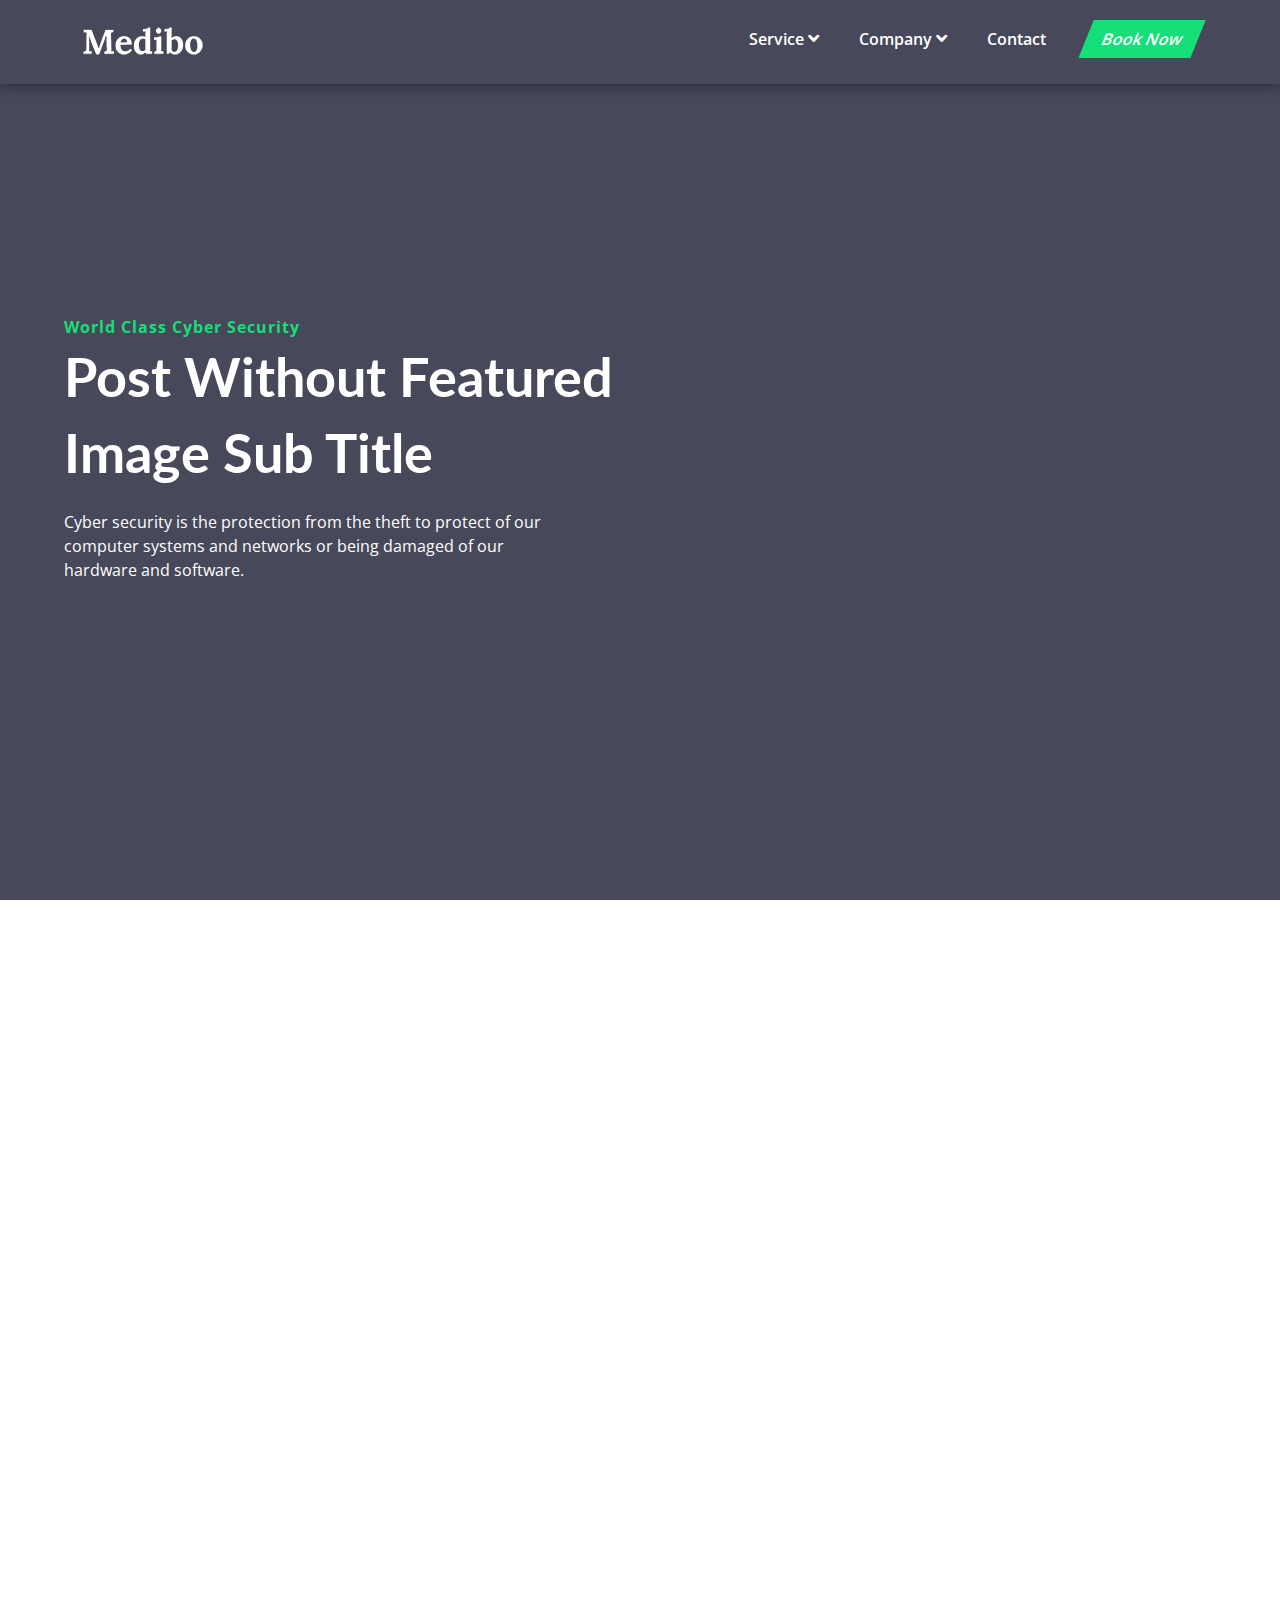
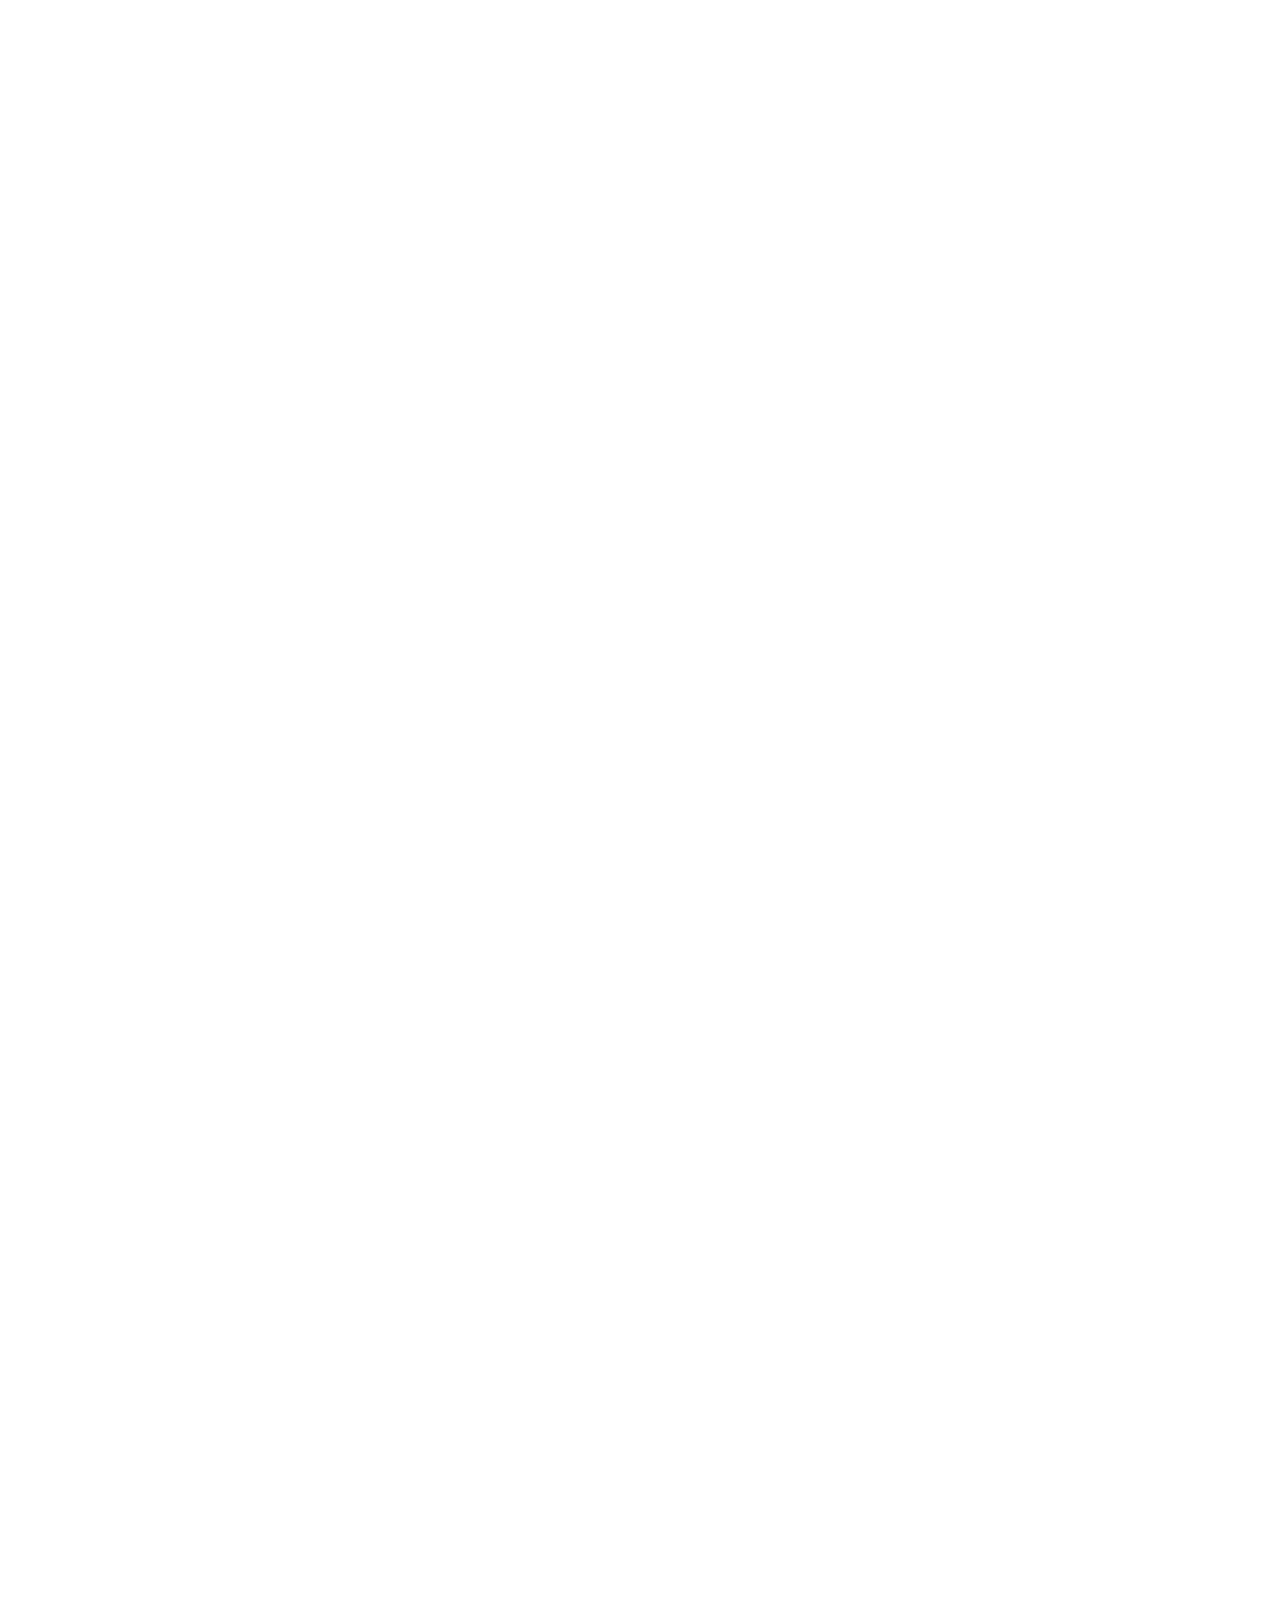
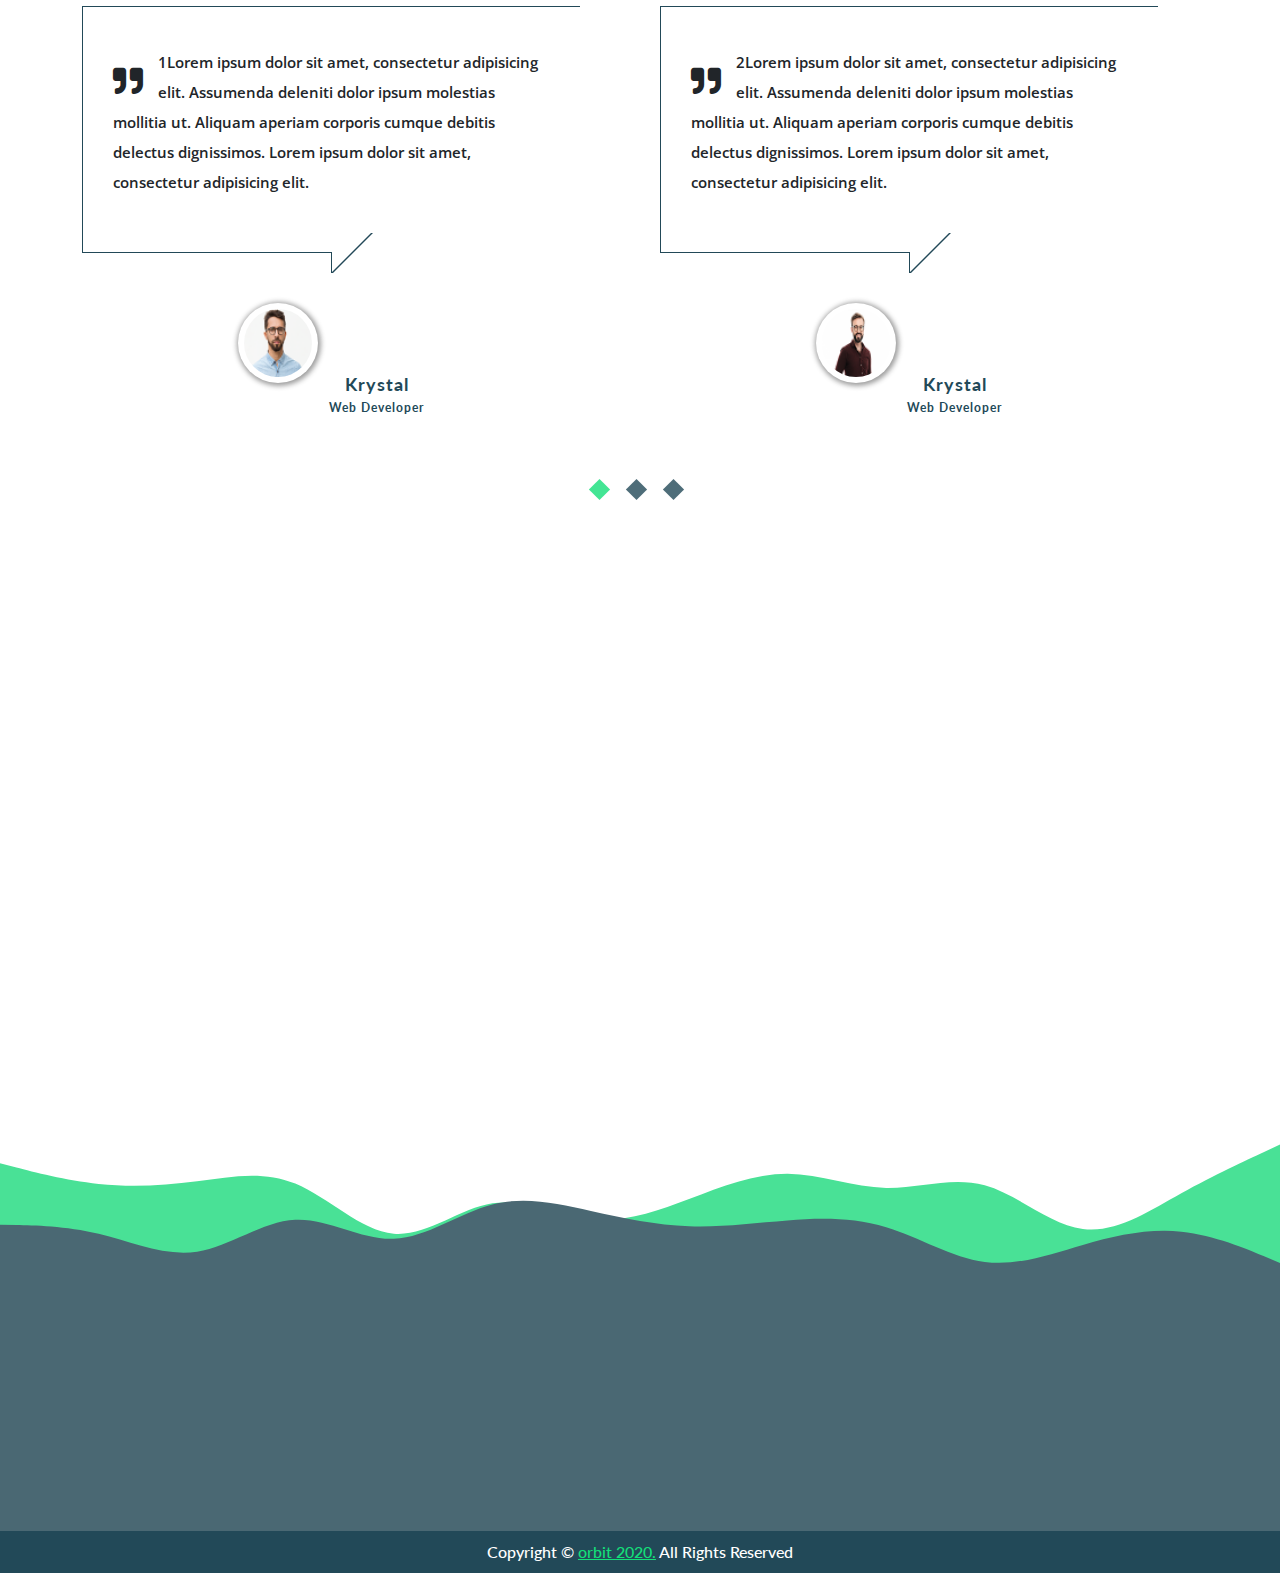
==== commit 45201c64: "updated" ====
--- a/index.html
+++ b/index.html
@@ -524,11 +524,9 @@
     <!-- CONTACT AREA END -->
     <!--Start Footer Area-->
     <section class="footer_area">
-        <div class="ocean">
-            <div class="wave"></div>
-            <div class="wave"></div>
-            <div class="wave"></div>
-          </div>
+        <div class="footer_top">
+            <img src="assets/image/wave.svg" alt="">
+        </div>
         <div class="container">
             <div class="row">
                 <div class="col-lg-4 col-md-6 col-sm-6">
--- a/assets/css/style.css
+++ b/assets/css/style.css
@@ -36,7 +36,7 @@
 
 h1, h2, h3, h4, h5, h6 {
   font-family: "Lato", sans-serif;
-  color: #000219;
+  color: #224958;
   font-weight: 700;
 }
 
@@ -92,7 +92,7 @@
   padding: 0.5em 1em;
   outline: none;
   border: none;
-  background-color: #0a152a;
+  background-color: #154158;
   text-transform: capitalize;
   border-radius: 0;
   -webkit-border-radius: 0;
@@ -100,9 +100,8 @@
   transition: color 0.4s ease-in-out;
   -webkit-transition: color 0.4s ease-in-out;
   -moz-transition: color 0.4s ease-in-out;
-  transform: skewX(-22deg) skewY(0deg);
   -webkit-transform: skewX(-22deg) skewY(0deg);
-  -moz-transform: skewX(-22deg) skewY(0deg);
+          transform: skewX(-22deg) skewY(0deg);
 }
 
 .default_btn::before {
@@ -113,7 +112,7 @@
   bottom: 0;
   left: 0;
   right: 0;
-  background-color: #e62435;
+  background-color: #14df79;
   -webkit-transform-origin: center right;
           transform-origin: center right;
   -webkit-transform: scaleX(0);
@@ -137,7 +136,7 @@
 }
 
 .bok_btn {
-  background-color: #e62435;
+  background-color: #14df79;
 }
 
 .bok_btn::before {
@@ -149,8 +148,8 @@
 }
 
 .section_title h2 {
-  background: -webkit-gradient(linear, left top, right top, from(#020024), color-stop(53%, #000219), to(#4b5280));
-  background: linear-gradient(90deg, #020024 0%, #000219 53%, #4b5280 100%);
+  background: -webkit-gradient(linear, left top, right top, from(#23495d), color-stop(53%, #23495d), to(#4b5280));
+  background: linear-gradient(90deg, #23495d 0%, #23495d 53%, #4b5280 100%);
   -webkit-background-clip: text;
   -webkit-text-fill-color: transparent;
   font-size: 40px;
@@ -269,7 +268,7 @@
   font-size: 14px;
   line-height: 1;
   display: block;
-  color: #000219;
+  color: #224958;
   text-transform: capitalize;
   transition: .3s;
   -webkit-transition: .3s;
@@ -277,11 +276,11 @@
 }
 
 .header_area .menu ul li .sub_menu li a:hover {
-  color: #e62435;
+  color: #14df79;
 }
 
 .header_area .menu ul li .sub_menu li a.active {
-  color: #e62435;
+  color: #14df79;
 }
 
 .header_area .menu ul li .sub_menu::before {
@@ -289,7 +288,7 @@
   position: absolute;
   width: 100%;
   height: 4px;
-  background: #e62435;
+  background: #14df79;
   top: 0;
   left: 0;
 }
@@ -345,19 +344,19 @@
 }
 
 .header_area .user_btn .dropdown-menu li a {
-  color: #000219;
+  color: #224958;
   background: transparent;
   font-size: 14px;
   line-height: 1;
 }
 
 .header_area .user_btn .dropdown-menu li a:hover {
-  color: #e62435;
+  color: #14df79;
 }
 
 .menu-shrink {
   position: fixed !important;
-  background: #000219 !important;
+  background: #224958 !important;
   color: #fff;
   width: 100%;
   padding: 10px 0;
@@ -396,7 +395,7 @@
 .hero_area .video_content span {
   font-size: 16px;
   line-height: 1.4;
-  color: #e62435;
+  color: #14df79;
   margin-bottom: 10px;
   font-weight: 700;
   letter-spacing: 1px;
@@ -422,7 +421,7 @@
 .hero_area::after {
   position: absolute;
   content: '';
-  background: #000219c5;
+  background: #00021bb8;
   top: 0;
   left: 0;
   width: 100%;
@@ -439,12 +438,19 @@
   -moz-border-radius: 10px;
 }
 
+.service_area .service_box .service_img {
+  overflow: hidden;
+}
+
 .service_area .service_box .service_img img {
   width: 100%;
   height: 200px;
   border-radius: 10px 10px 0px 0px;
   -webkit-border-radius: 10px 10px 0px 0px;
   -moz-border-radius: 10px 10px 0px 0px;
+  transition: all 0.6s ease-in-out;
+  -webkit-transition: all 0.6s ease-in-out;
+  -moz-transition: all 0.6s ease-in-out;
 }
 
 .service_area .service_box .service_ctn {
@@ -455,7 +461,7 @@
   font-size: 20px;
   line-height: 1.5;
   text-transform: capitalize;
-  color: #000219;
+  color: #224958;
   font-weight: 700;
   margin-bottom: 0;
 }
@@ -464,17 +470,20 @@
   font-weight: 700;
   font-size: 40px;
   line-height: 1.4;
-  color: #e62435;
+  color: #14df79;
 }
 
 .service_area .service_box .service_ctn .service_detail {
   margin-bottom: 20px;
+  padding-left: 4px;
+  height: 100px;
+  overflow: hidden;
 }
 
 .service_area .service_box .service_ctn .service_detail ul li {
   display: block;
   position: relative;
-  color: #000219;
+  color: #224958;
   font-weight: 500;
   font-size: 14px;
   padding-left: 20px;
@@ -490,7 +499,7 @@
   content: '';
   width: 7px;
   height: 7px;
-  background: #000219;
+  background: #224958;
   top: 50%;
   left: 0;
   transform: rotate(45deg) !important;
@@ -502,7 +511,7 @@
   text-transform: capitalize;
   font-size: 16px;
   line-height: 1.5;
-  color: #000219;
+  color: #224958;
   font-weight: 600;
   padding: 0;
 }
@@ -514,7 +523,7 @@
 }
 
 .service_area .service_box .service_ctn .service_btn .btn:hover {
-  color: #e62435;
+  color: #14df79;
 }
 
 .service_area .service_box .service_ctn .service_btn .btn:hover i {
@@ -523,6 +532,12 @@
   -moz-transform: translateX(5px);
 }
 
+.service_area .service_box:hover .service_img img {
+  transform: scale(1.2);
+  -webkit-transform: scale(1.2);
+  -moz-transform: scale(1.2);
+}
+
 .service_area .service_book_btn {
   margin-top: 40px;
 }
@@ -539,7 +554,7 @@
 .approach_area .app_head p {
   font-size: 15px;
   line-height: 1.4;
-  color: #000219;
+  color: #224958;
   font-weight: 500;
   text-align: left;
   width: 70%;
@@ -578,7 +593,7 @@
 }
 
 .approach_area .approch_box .approch_icon i {
-  color: #e62435;
+  color: #14df79;
   font-size: 26px;
 }
 
@@ -587,14 +602,14 @@
   font-size: 22px;
   line-height: 33px;
   letter-spacing: -0.01em;
-  color: #000219;
+  color: #224958;
 }
 
 .approach_area .approch_box .approch_details p {
   font-weight: 500;
   font-size: 14px;
   line-height: 25px;
-  color: #000219;
+  color: #224958;
   margin-bottom: 4px;
   position: relative;
   padding-left: 15px;
@@ -605,7 +620,7 @@
   content: '';
   width: 7px;
   height: 7px;
-  background: #e62435;
+  background: #14df79;
   top: 50%;
   left: 0;
   transform: rotate(45deg) !important;
@@ -629,8 +644,8 @@
 
 .testimonial_area .testimonial_content_wrp .testimonial .testimonial-content {
   padding: 40px 30px 40px;
-  border-top: 1px solid #000219;
-  border-left: 1px solid #000219;
+  border-top: 1px solid #224958;
+  border-left: 1px solid #224958;
   position: relative;
   margin-bottom: 50px;
 }
@@ -663,7 +678,7 @@
   left: 0;
   width: 50%;
   height: 1px;
-  background-color: #000219;
+  background-color: #224958;
 }
 
 .testimonial_area .testimonial_content_wrp .testimonial .testimonial-info {
@@ -675,7 +690,7 @@
   position: absolute;
   top: -50px;
   left: 50%;
-  background-color: #000219;
+  background-color: #224958;
   width: 1px;
   height: 20px;
 }
@@ -685,7 +700,7 @@
   position: absolute;
   top: -70px;
   left: 50%;
-  background-color: #000219;
+  background-color: #224958;
   width: 2px;
   height: 40px;
   transform: skewX(-45deg);
@@ -716,7 +731,7 @@
 .testimonial_area .testimonial_content_wrp .testimonial .testimonial-title {
   display: inline-block;
   vertical-align: middle;
-  color: #000219;
+  color: #224958;
   font-size: 18px;
   text-transform: capitalize;
   font-weight: 700;
@@ -740,7 +755,7 @@
   height: 15px;
   width: 15px;
   display: block;
-  background-color: #000219;
+  background-color: #224958;
   opacity: 0.8;
   border-radius: 0;
   transform: rotate(45deg) !important;
@@ -750,11 +765,11 @@
 }
 
 .testimonial_area .testimonial_content_wrp .owl-dots .owl-dot span:hover {
-  background-color: #e62435;
+  background-color: #14df79;
 }
 
 .testimonial_area .testimonial_content_wrp .owl-dots .owl-dot.active span {
-  background-color: #e62435;
+  background-color: #14df79;
 }
 
 .contact_area .contact_link ul li {
@@ -767,7 +782,7 @@
   display: block;
   font-weight: 700;
   font-size: 16px;
-  color: #000219;
+  color: #224958;
   text-transform: capitalize;
   line-height: 1.5;
 }
@@ -781,7 +796,7 @@
 }
 
 .contact_area .contact_link ul li h6 a {
-  color: #000219;
+  color: #224958;
   display: -webkit-box;
   display: -ms-flexbox;
   display: flex;
@@ -792,13 +807,13 @@
 }
 
 .contact_area .contact_link ul li h6 a i {
-  color: #e62435;
+  color: #14df79;
   padding-right: 20px;
   opacity: .8;
 }
 
 .contact_area .contact_link ul li h6 a:hover {
-  color: #e62435;
+  color: #14df79;
 }
 
 .contact_area .contact_link ul li h6 a:hover i {
@@ -809,7 +824,7 @@
   font-weight: 600;
   font-size: 20px;
   line-height: 1.5;
-  color: #000219;
+  color: #224958;
   margin: 20px 0;
   text-transform: capitalize;
 }
@@ -818,12 +833,12 @@
   font-size: 20px;
   line-height: 1.5;
   padding-right: 12px;
-  color: #000219;
+  color: #224958;
   font-weight: 700;
 }
 
 .contact_area .social_media ul li a i:hover {
-  color: #e62435;
+  color: #14df79;
 }
 
 .contact_area .contact_form .form input {
@@ -834,7 +849,7 @@
 
 .contact_area .contact_form .form input:focus {
   outline: none !important;
-  border: 1px solid #000219;
+  border: 1px solid #224958;
 }
 
 .contact_area .contact_form .form input::-webkit-input-placeholder {
@@ -872,7 +887,7 @@
 
 .contact_area .contact_form .form textarea:focus {
   outline: none !important;
-  border: 1px solid #000219;
+  border: 1px solid #224958;
 }
 
 .contact_area .contact_form .form textarea::-webkit-input-placeholder {
@@ -908,7 +923,7 @@
 }
 
 .copyright_area {
-  background: #000219;
+  background: #224958;
   padding: 10px 0;
 }
 
@@ -922,15 +937,20 @@
 }
 
 .copyright_area .copy_right h4 a {
-  color: #e62435;
+  color: #14df79;
 }
 
 .footer_area {
   margin-top: 60px;
   padding: 40px 0;
   position: relative;
-  background: #000219;
-  /* waves */
+  background: #4A6873;
+}
+
+.footer_area .footer_top img {
+  position: absolute;
+  top: -114px;
+  left: 0;
 }
 
 .footer_area p {
@@ -1017,76 +1037,12 @@
 }
 
 .footer_area .single_footer_widget .footer_links_list li a:hover {
-  color: #e62435;
-}
-
-.footer_area .ocean {
-  height: 80px;
-  /* change the height of the waves here */
-  width: 100%;
-  position: absolute;
-  top: -17%;
-  left: 0;
-  right: 0;
-  overflow-x: hidden;
-}
-
-.footer_area .wave {
-  background: url("../image/wave.svg");
-  position: absolute;
-  width: 200%;
-  height: 100%;
-  -webkit-animation: wave 10s -3s linear infinite;
-          animation: wave 10s -3s linear infinite;
-  -webkit-transform: translate3d(0, 0, 0);
-          transform: translate3d(0, 0, 0);
-  opacity: 0.8;
-}
-
-.footer_area .wave:nth-of-type(2) {
-  bottom: 0;
-  animation: wave 18s linear reverse infinite;
-  opacity: 0.5;
-}
-
-.footer_area .wave:nth-of-type(3) {
-  bottom: 0;
-  opacity: 1;
-}
-
-@-webkit-keyframes wave {
-  0% {
-    -webkit-transform: translateX(0);
-            transform: translateX(0);
-  }
-  50% {
-    -webkit-transform: translateX(-25%);
-            transform: translateX(-25%);
-  }
-  100% {
-    -webkit-transform: translateX(-50%);
-            transform: translateX(-50%);
-  }
-}
-
-@keyframes wave {
-  0% {
-    -webkit-transform: translateX(0);
-            transform: translateX(0);
-  }
-  50% {
-    -webkit-transform: translateX(-25%);
-            transform: translateX(-25%);
-  }
-  100% {
-    -webkit-transform: translateX(-50%);
-            transform: translateX(-50%);
-  }
+  color: #14df79;
 }
 
 .to-top i {
   font-size: 40px;
-  color: #e62435;
+  color: #224958;
 }
 
 .log_reg_area {
@@ -1112,8 +1068,8 @@
   font-size: 22px;
   line-height: 1.5;
   font-weight: 700;
-  background: -webkit-gradient(linear, left top, right top, from(#000219), color-stop(53%, #000219), to(#4b5280));
-  background: linear-gradient(90deg, #000219 0%, #000219 53%, #4b5280 100%);
+  background: -webkit-gradient(linear, left top, right top, from(#23495d), color-stop(53%, #23495d), to(#323b75));
+  background: linear-gradient(90deg, #23495d 0%, #23495d 53%, #323b75 100%);
   color: #fff;
   padding: 15px 0;
   border: 1px solid transparent;
@@ -1121,7 +1077,7 @@
 
 .log_reg_area .log_reg_box nav .nav.nav-tabs .nav-link.active {
   background: transparent;
-  color: #000219;
+  color: #224958;
 }
 
 .log_reg_area .log_reg_box .lr_tab_box {
@@ -1142,32 +1098,32 @@
   text-transform: capitalize;
   font-size: 16px;
   line-height: 1.5;
-  color: #000219;
+  color: #224958;
 }
 
 .log_reg_area .log_reg_box .lr_tab_box form .form-group input:-ms-input-placeholder {
   text-transform: capitalize;
   font-size: 16px;
   line-height: 1.5;
-  color: #000219;
+  color: #224958;
 }
 
 .log_reg_area .log_reg_box .lr_tab_box form .form-group input::-ms-input-placeholder {
   text-transform: capitalize;
   font-size: 16px;
   line-height: 1.5;
-  color: #000219;
+  color: #224958;
 }
 
 .log_reg_area .log_reg_box .lr_tab_box form .form-group input::placeholder {
   text-transform: capitalize;
   font-size: 16px;
   line-height: 1.5;
-  color: #000219;
+  color: #224958;
 }
 
 .log_reg_area .log_reg_box .lr_tab_box form .form-group input:focus {
-  border: 1px solid #e62435;
+  border: 1px solid #14df79;
   font-size: 16px;
   line-height: 1.5;
   color: #4d4d4d;
@@ -1208,7 +1164,7 @@
   text-transform: capitalize;
   font-weight: 600;
   line-height: 20px;
-  background: #000219;
+  background: #224958;
   padding: 6px 40px;
   font-size: 18px;
   color: #fff;
@@ -1230,19 +1186,19 @@
 .log_reg_area .log_reg_box .lr_tab_box form .account_creat span {
   font-size: 14px;
   line-height: 1.5;
-  color: #000219;
+  color: #224958;
   font-weight: 400;
 }
 
 .log_reg_area .log_reg_box .lr_tab_box form .account_creat a {
   font-size: 14px;
   line-height: 1.5;
-  color: #e62435;
+  color: #14df79;
   font-weight: 500;
 }
 
 .log_reg_area .log_reg_box .lr_tab_box form .account_creat a:hover {
-  color: #e62435;
+  color: #14df79;
 }
 
 .log_reg_area .log_reg_box .lr_tab_box form .signin_account {
@@ -1255,13 +1211,13 @@
 }
 
 .log_reg_area .log_reg_box .lr_tab_box form .signin_account p a {
-  color: #e62435;
+  color: #14df79;
 }
 
 .log_reg_area .log_reg_box .lr_tab_box form .signin_with p {
   font-size: 14px;
   line-height: 1.5;
-  color: #000219;
+  color: #224958;
   font-weight: 400;
   margin-bottom: 8px;
 }
@@ -1289,7 +1245,7 @@
 .inner_banner_area::after {
   position: absolute;
   content: '';
-  background: #000219c5;
+  background: #00021bb8;
   top: 0;
   left: 0;
   width: 100%;
@@ -1357,7 +1313,7 @@
   text-transform: capitalize;
   font-size: 20px;
   line-height: 1.5;
-  color: #000219;
+  color: #224958;
   margin-bottom: 0;
 }
 
@@ -1375,7 +1331,7 @@
   display: flex;
   font-size: 14px;
   font-weight: 600;
-  color: #000219;
+  color: #224958;
   width: 66%;
   margin: 0 15px 10px;
   line-height: 1.5;
@@ -1407,7 +1363,7 @@
   margin-bottom: 10px;
   font-size: 16px;
   line-height: 1.5;
-  color: #000219;
+  color: #224958;
   text-transform: capitalize;
   font-weight: 600;
   font-family: "Open Sans", sans-serif;
@@ -1418,7 +1374,7 @@
 }
 
 .booking_process_area .client_profile_box .cl_pro_bottom ul li a {
-  color: #000219;
+  color: #224958;
 }
 
 .booking_process_area .client_profile_box .cl_pro_bottom ul li a:hover {
@@ -1437,14 +1393,14 @@
 }
 
 .booking_process_area .profile_detail_cl .booking_status a {
-  color: #0a152a;
+  color: #154158;
   font-size: 16px;
   line-height: 1.4;
   text-transform: capitalize;
 }
 
 .booking_process_area .profile_detail_cl .booking_status a:hover {
-  color: #e62435;
+  color: #14df79;
 }
 
 .booking_process_area .profile_detail_cl .cr_booking_proceedure_right {
@@ -1462,7 +1418,7 @@
   font-size: 20px;
   line-height: 1.5;
   text-transform: capitalize;
-  color: #000219;
+  color: #224958;
   margin-bottom: 8px;
   letter-spacing: 1px;
 }
@@ -1470,13 +1426,13 @@
 .booking_process_area .profile_detail_cl .cr_booking_proceedure_right .product_name p {
   font-weight: 500;
   font-size: 14px;
-  color: #000219;
+  color: #224958;
   line-height: 1.5;
   text-transform: capitalize;
 }
 
 .booking_process_area .profile_detail_cl .cr_booking_proceedure_right .product_name p span {
-  color: #e62435;
+  color: #14df79;
   font-size: 30px;
 }
 
@@ -1489,7 +1445,7 @@
   font-size: 18px;
   line-height: 1.5;
   text-transform: capitalize;
-  color: #000219;
+  color: #224958;
   margin-bottom: 4px;
   text-align: left;
 }
@@ -1497,7 +1453,7 @@
 .booking_process_area .profile_detail_cl .cr_booking_proceedure_right .date_celender_box .selected_date span {
   font-weight: 500;
   font-size: 14px;
-  color: #000219;
+  color: #224958;
   line-height: 1.5;
   text-transform: capitalize;
   opacity: .7;
@@ -1571,7 +1527,7 @@
 }
 
 .booking_process_area .profile_detail_cl .cr_booking_proceedure_right .appointment_box .appoinment_date ul li a {
-  color: #000219;
+  color: #224958;
   border: 1px solid #ccc;
   background: #ccc;
   padding: 4px 8px;
@@ -1667,7 +1623,7 @@
   top: 19%;
   height: 10px;
   width: 64%;
-  background-color: #0a152a;
+  background-color: #154158;
   transform: scaleX(0) translateY(-50%) perspective(1000px);
   -webkit-transform-origin: left center;
           transform-origin: left center;
@@ -1771,14 +1727,14 @@
 }
 
 .payment_proceedure_area #checkout-progress .progress-bar .step.valid span {
-  color: #0a152a;
+  color: #154158;
   transform: translate3d(0, 0, 0) scale(2) perspective(1000px);
   -webkit-transform: translate3d(0, 0, 0) scale(2) perspective(1000px);
   -moz-transform: translate3d(0, 0, 0) scale(2) perspective(1000px);
 }
 
 .payment_proceedure_area #checkout-progress .progress-bar .step.valid .step-label {
-  color: #0a152a !important;
+  color: #154158 !important;
 }
 
 .payment_proceedure_area #checkout-progress .progress-bar .step:after {
@@ -1800,12 +1756,12 @@
 }
 
 .payment_proceedure_area #checkout-progress .progress-bar .step.active:after {
-  border: 5px solid #0a152a;
+  border: 5px solid #154158;
 }
 
 .payment_proceedure_area #checkout-progress .progress-bar .step.valid:after {
-  background-color: #0a152a;
-  border: 5px solid #0a152a;
+  background-color: #154158;
+  border: 5px solid #154158;
 }
 
 .payment_proceedure_area .button-container {
@@ -1846,23 +1802,23 @@
 }
 
 .payment_proceedure_area #boking_step_1 .process__stepint p i {
-  color: #0a152a;
+  color: #154158;
   padding-right: 10px;
 }
 
 .payment_proceedure_area #boking_step_1 .process__stepint p a {
-  color: #0a152a;
+  color: #154158;
   text-decoration: none;
 }
 
 .payment_proceedure_area #boking_step_1 .process__stepint p a:hover {
-  color: #e62435;
+  color: #14df79;
 }
 
 .payment_proceedure_area #boking_step_1 .process__stepint::before {
   content: '';
   position: absolute;
-  border-left: 4px solid #e62435;
+  border-left: 4px solid #14df79;
   top: 0%;
   left: 0%;
   width: 2px;
@@ -1873,7 +1829,7 @@
   font-size: 22px;
   text-transform: capitalize;
   line-height: 1.6;
-  color: #000219;
+  color: #224958;
   font-weight: 700;
   letter-spacing: normal;
   margin-bottom: 20px;
@@ -1898,7 +1854,7 @@
 }
 
 .payment_proceedure_area #boking_step_1 .process_start input:focus {
-  border: 1px solid #e62435;
+  border: 1px solid #14df79;
 }
 
 .payment_proceedure_area #boking_step_1 .process_start input::-webkit-input-placeholder {
@@ -1942,7 +1898,7 @@
 }
 
 .payment_proceedure_area #boking_step_1 .process_start select:focus {
-  border: 1px solid #e62435;
+  border: 1px solid #14df79;
 }
 
 .payment_proceedure_area #boking_step_1 .process_start .condition input[type="checkbox"] {
@@ -1950,11 +1906,11 @@
 }
 
 .payment_proceedure_area #boking_step_1 .process_start .condition input[type="checkbox"]:focus {
-  border: 1px solid #0a152a;
+  border: 1px solid #154158;
 }
 
 .payment_proceedure_area #boking_step_1 .process_start .condition input[type="checkbox"]:hover {
-  border: 1px solid #0a152a;
+  border: 1px solid #154158;
 }
 
 .payment_proceedure_area #boking_step_1 .process_start .condition span {
@@ -1972,7 +1928,7 @@
   font-size: 18px;
   text-transform: capitalize;
   line-height: 1.6;
-  color: #0a152a;
+  color: #154158;
   font-weight: 500;
   letter-spacing: normal;
 }
@@ -1990,7 +1946,7 @@
 }
 
 .payment_proceedure_area #boking_step_1 .process_start #guest_information input:focus {
-  border: 1px solid #e62435;
+  border: 1px solid #14df79;
 }
 
 .payment_proceedure_area #boking_step_1 .process_start #guest_information input::-webkit-input-placeholder {
@@ -2034,7 +1990,7 @@
 }
 
 .payment_proceedure_area #boking_step_1 .process_start #guest_information select:focus {
-  border: 1px solid #e62435;
+  border: 1px solid #14df79;
 }
 
 .payment_proceedure_area #boking_step_1 .process_start #sp_request {
@@ -2046,7 +2002,7 @@
   font-size: 22px;
   text-transform: capitalize;
   line-height: 1.6;
-  color: #000219;
+  color: #224958;
   font-weight: 700;
   letter-spacing: normal;
 }
@@ -2067,7 +2023,7 @@
 }
 
 .payment_proceedure_area #boking_step_1 .process_start #sp_request textarea:focus {
-  border: 1px solid #e62435;
+  border: 1px solid #14df79;
 }
 
 .payment_proceedure_area #boking_step_1 .process_start #sp_request textarea::-webkit-input-placeholder {
@@ -2111,11 +2067,11 @@
 }
 
 .payment_proceedure_area #boking_step_1 .process_start .condition_agree input[type="checkbox"]:focus {
-  border: 1px solid #0a152a;
+  border: 1px solid #154158;
 }
 
 .payment_proceedure_area #boking_step_1 .process_start .condition_agree input[type="checkbox"]:hover {
-  border: 1px solid #0a152a;
+  border: 1px solid #154158;
 }
 
 .payment_proceedure_area #boking_step_1 .process_start .condition_agree span {
@@ -2127,12 +2083,12 @@
 }
 
 .payment_proceedure_area #boking_step_1 .process_start .condition_agree span a {
-  color: #0a152a;
+  color: #154158;
   font-weight: 500;
 }
 
 .payment_proceedure_area #boking_step_1 .process_start .condition_agree span a:hover {
-  color: #e62435;
+  color: #14df79;
 }
 
 .payment_proceedure_area #boking_step_2 .payment_confirmation .ann {
@@ -2154,14 +2110,14 @@
 }
 
 .payment_proceedure_area #boking_step_2 .payment_confirmation .ann p i {
-  color: #0a152a;
+  color: #154158;
   padding-right: 10px;
 }
 
 .payment_proceedure_area #boking_step_2 .payment_confirmation .ann::before {
   content: '';
   position: absolute;
-  border-left: 4px solid #e62435;
+  border-left: 4px solid #14df79;
   top: 0%;
   left: 0%;
   width: 2px;
@@ -2175,8 +2131,8 @@
 }
 
 .payment_proceedure_area #boking_step_2 .payment_confirmation .payment .card_header {
-  background-color: #0a152a;
-  border: 1px solid #0a152a;
+  background-color: #154158;
+  border: 1px solid #154158;
   padding: 10px 15px;
   margin-bottom: 30px;
 }
@@ -2213,7 +2169,7 @@
 }
 
 .payment_proceedure_area #boking_step_2 .payment_confirmation input:focus {
-  border: 1px solid #e62435;
+  border: 1px solid #14df79;
 }
 
 .payment_proceedure_area #boking_step_2 .payment_confirmation input::-webkit-input-placeholder {
@@ -2261,7 +2217,7 @@
 }
 
 .payment_proceedure_area #boking_step_2 .payment_confirmation .lock_pw .lock_icon i {
-  color: #0a152a;
+  color: #154158;
   font-size: 14px;
 }
 
@@ -2279,7 +2235,7 @@
 }
 
 .payment_proceedure_area #boking_step_2 .payment_confirmation .condition_agree span a {
-  color: #0a152a;
+  color: #154158;
 }
 
 .payment_proceedure_area #boking_step_2 .payment_confirmation .con_agre {
@@ -2297,7 +2253,7 @@
   font-size: 20px;
   text-transform: capitalize;
   line-height: 1.6;
-  color: #0a152a;
+  color: #154158;
   font-weight: 500;
   letter-spacing: normal;
   margin-bottom: 20px;
@@ -2320,7 +2276,7 @@
 }
 
 .payment_proceedure_area #boking_step_3 .booking_final input:focus {
-  border: 1px solid #e62435;
+  border: 1px solid #14df79;
 }
 
 .payment_proceedure_area #boking_step_3 .booking_final input::-webkit-input-placeholder {
@@ -2389,7 +2345,7 @@
   position: relative;
   margin: 0 auto;
   margin-top: -75px;
-  background: #0a152a;
+  background: #154158;
   height: 100px;
   width: 100px;
   border-radius: 50%;
@@ -2483,7 +2439,7 @@
   color: #ffffff;
   font-weight: 600;
   letter-spacing: 1px;
-  background-color: #0a152a;
+  background-color: #154158;
   padding: 10px 10px;
   margin-bottom: 0;
 }
@@ -2531,7 +2487,7 @@
 }
 
 .payment_proceedure_area .booking_details_right .booking_info .info_ctn p a {
-  color: #0a152a;
+  color: #154158;
 }
 
 .payment_proceedure_area .booking_details_right .booking_info .change_selection {
@@ -2554,7 +2510,7 @@
 }
 
 .payment_proceedure_area .booking_details_right .booking_info .change_selection p a {
-  color: #0a152a;
+  color: #154158;
   font-weight: 400;
 }
 
@@ -2640,11 +2596,11 @@
 .payment_proceedure_area .booking_details_right .booking_info .booking_cost .cancel p a {
   font-size: 14px;
   font-weight: 400;
-  color: #0a152a;
+  color: #154158;
 }
 
 .payment_proceedure_area .booking_details_right .booking_info .booking_cost .cancel p a:hover {
-  color: #e62435;
+  color: #14df79;
 }
 
 .payment_proceedure_area .booking_details_right .booking_info .booking_cost .bok_fc {
@@ -2713,7 +2669,7 @@
 .rms_measurment_area .rms_measurment_box .product_offer_box .offer_box {
   text-align: center;
   padding: 15px 20px;
-  border: 1px solid #000219;
+  border: 1px solid #224958;
   width: 25%;
   margin-right: 40px;
   border-radius: 3%;
@@ -2737,7 +2693,7 @@
   font-size: 16px;
   line-height: 1.4;
   text-transform: capitalize;
-  color: #000219;
+  color: #224958;
   margin-bottom: 10px;
   font-weight: 700;
   margin-bottom: 0px;
@@ -2747,14 +2703,14 @@
   font-size: 14px;
   line-height: 1.4;
   text-transform: capitalize;
-  color: #000219;
+  color: #224958;
   margin-bottom: 10px;
   font-weight: 500;
 }
 
 .rms_measurment_area .rms_measurment_box .product_offer_box .offer_box .offfer_price span {
   font-size: 25px;
-  color: #e62435;
+  color: #14df79;
   line-height: 1;
 }
 
@@ -2772,7 +2728,7 @@
   padding-left: 16px;
   font-size: 16px;
   font-weight: 500;
-  color: #000219;
+  color: #224958;
   margin-bottom: 10px;
 }
 
@@ -2781,7 +2737,7 @@
   content: '';
   width: 7px;
   height: 7px;
-  background: #e62435;
+  background: #14df79;
   top: 50%;
   left: 0;
   transform: rotate(45deg) !important;
@@ -2806,7 +2762,7 @@
   font-weight: 600;
   line-height: 1.5;
   text-transform: capitalize;
-  color: #000219;
+  color: #224958;
   margin-bottom: 30px;
   text-align: center;
 }
@@ -2817,7 +2773,7 @@
   padding-left: 16px;
   font-size: 16px;
   font-weight: 500;
-  color: #000219;
+  color: #224958;
   margin-bottom: 10px;
 }
 
@@ -2826,7 +2782,7 @@
   content: '';
   width: 7px;
   height: 7px;
-  background: #e62435;
+  background: #14df79;
   top: 50%;
   left: 0;
   transform: rotate(45deg) !important;
@@ -2923,11 +2879,11 @@
 .team .box .image .social-icons i {
   font-size: 18px;
   padding: 0 7px;
-  color: #000219;
+  color: #224958;
 }
 
 .team .box .image .social-icons i:hover {
-  color: #e62435;
+  color: #14df79;
 }
 
 .team .box .image .overlay {
@@ -2983,7 +2939,7 @@
   font-size: 40px;
   line-height: 1.5;
   text-transform: capitalize;
-  color: #e62435;
+  color: #14df79;
   font-weight: 700;
   margin-bottom: 0;
   text-align: center;
@@ -2992,7 +2948,7 @@
 .terms_condition_area .terms_condition_box .conditions ul li {
   display: block;
   position: relative;
-  color: #000219;
+  color: #224958;
   font-weight: 500;
   font-size: 16px;
   padding-left: 20px;
@@ -3008,7 +2964,7 @@
   content: '';
   width: 7px;
   height: 7px;
-  background: #e62435;
+  background: #14df79;
   top: 50%;
   left: 0;
   transform: rotate(45deg) !important;
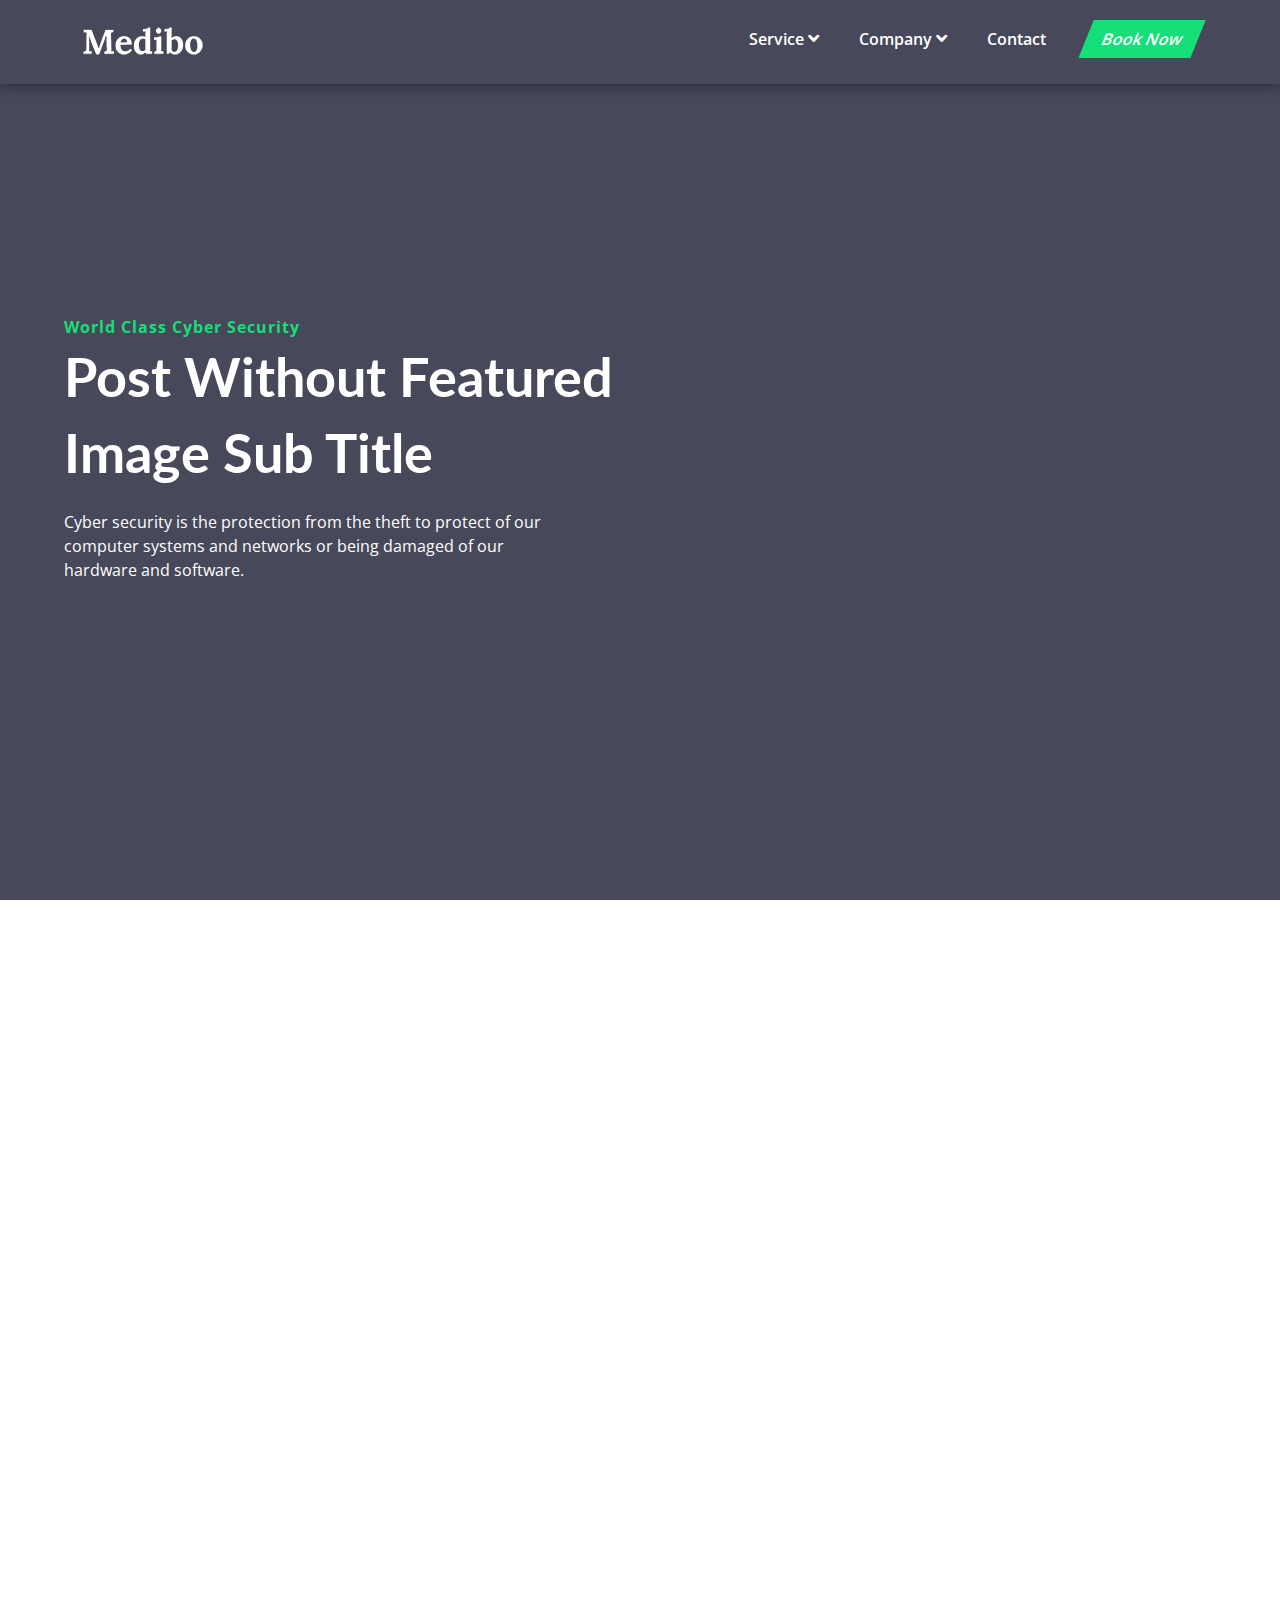
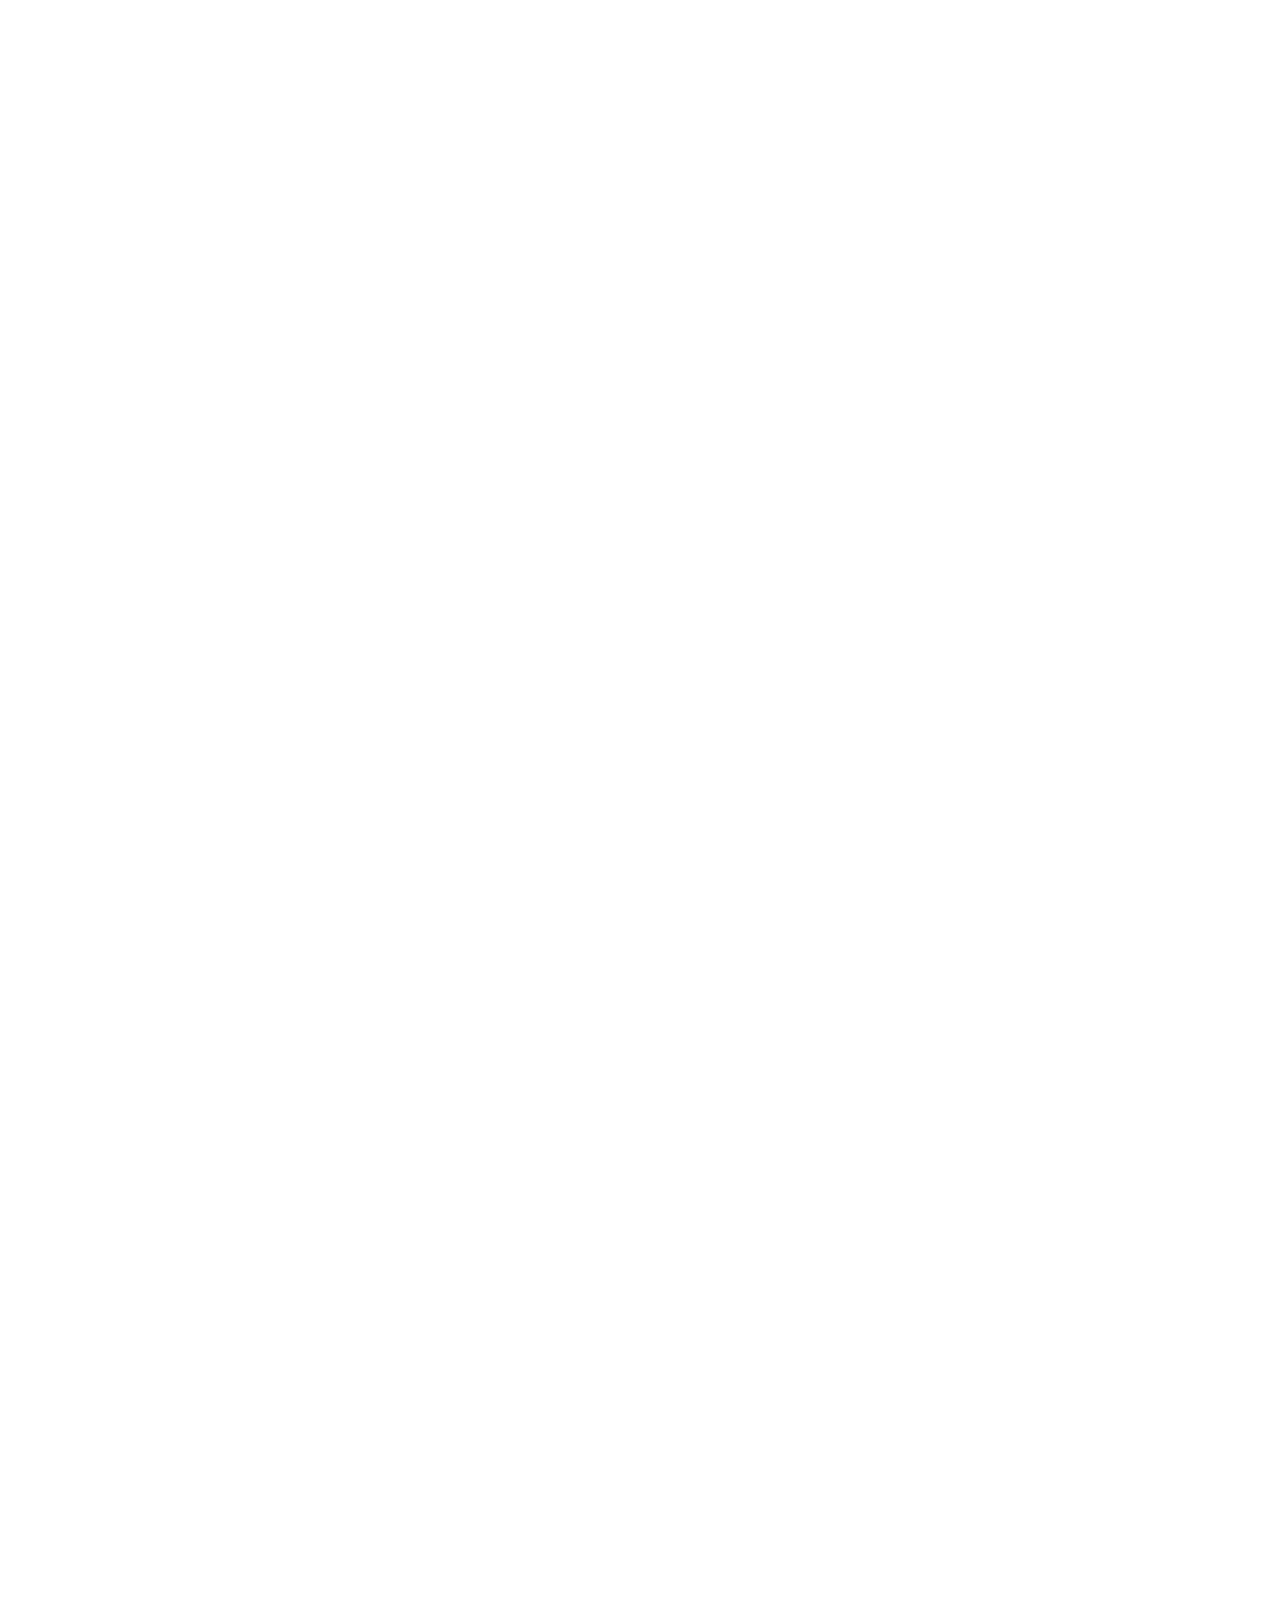
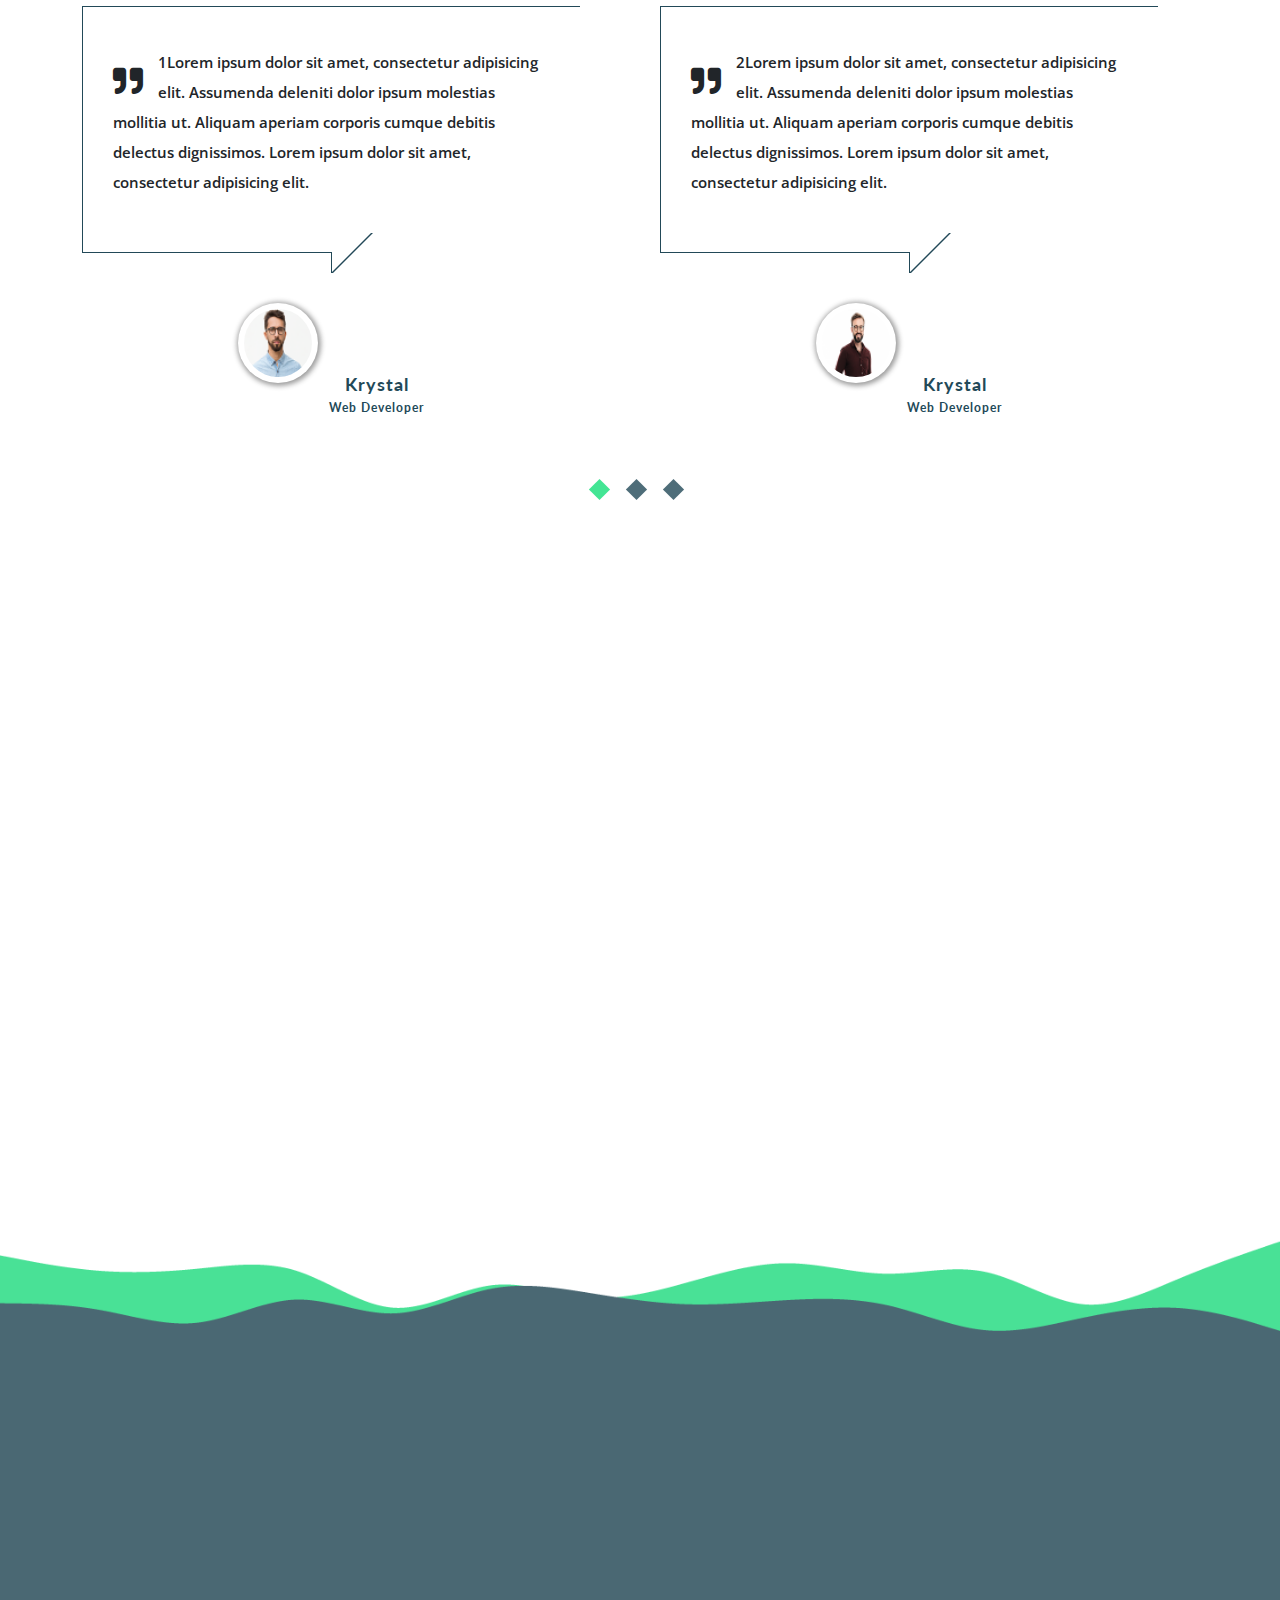
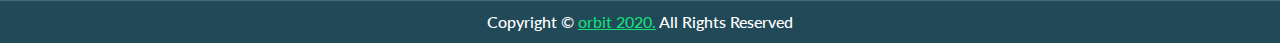
==== commit dc17a479: "responsive update" ====
--- a/index.html
+++ b/index.html
@@ -42,11 +42,11 @@
                             <li><a href="#">Service <i class="far fa-angle-down"></i></a>
                                 <ul class="sub_menu">
                                     <li><a href="photography.html">Photography</a></li>
-                                    <li><a href="#">Videography</a></li>
+                                    <li><a href="videography.html">Videography</a></li>
                                     <li><a href="threed_tour.html">3D virtual tour</a></li>
                                     <li><a href="rms_measurments.html">RMS Measurements</a></li>
-                                    <li><a href="#">Drone Photo/Videography.</a></li>
-                                    <li><a href="#">Virtual Staging</a></li>
+                                    <li><a href="drone_photo.html">Drone Photo/Videography.</a></li>
+                                    <li><a href="virtual_staging.html">Virtual Staging</a></li>
                                 </ul>
                             </li>
                             <li><a href="#">company <i class="far fa-angle-down"></i></a>
@@ -110,7 +110,7 @@
                                 </ul>
                             </div>
                             <div class="service_btn">
-                                <a href="#" class="btn">learn more <i class="fas fa-arrow-right"></i></a>
+                                <a href="photography.html" class="btn">learn more <i class="fas fa-arrow-right"></i></a>
                             </div>
                         </div>
                     </div>
@@ -135,7 +135,7 @@
                                 </ul>
                             </div>
                             <div class="service_btn">
-                                <a href="#" class="btn">learn more <i class="fas fa-arrow-right"></i></a>
+                                <a href="videography.html" class="btn">learn more <i class="fas fa-arrow-right"></i></a>
                             </div>
                         </div>
                     </div>
@@ -160,7 +160,7 @@
                                 </ul>
                             </div>
                             <div class="service_btn">
-                                <a href="#" class="btn">learn more <i class="fas fa-arrow-right"></i></a>
+                                <a href="threed_tour.html" class="btn">learn more <i class="fas fa-arrow-right"></i></a>
                             </div>
                         </div>
                     </div>
@@ -187,7 +187,7 @@
                                 </ul>
                             </div>
                             <div class="service_btn">
-                                <a href="#" class="btn">learn more <i class="fas fa-arrow-right"></i></a>
+                                <a href="rms_measurments.html" class="btn">learn more <i class="fas fa-arrow-right"></i></a>
                             </div>
                         </div>
                     </div>
@@ -211,7 +211,7 @@
                                 </ul>
                             </div>
                             <div class="service_btn">
-                                <a href="#" class="btn">learn more <i class="fas fa-arrow-right"></i></a>
+                                <a href="drone_photo.html" class="btn">learn more <i class="fas fa-arrow-right"></i></a>
                             </div>
                         </div>
                     </div>
@@ -234,7 +234,7 @@
                                 </ul>
                             </div>
                             <div class="service_btn">
-                                <a href="#" class="btn">learn more <i class="fas fa-arrow-right"></i></a>
+                                <a href="virtual_staging.html" class="btn">learn more <i class="fas fa-arrow-right"></i></a>
                             </div>
                         </div>
                     </div>
@@ -525,7 +525,7 @@
     <!--Start Footer Area-->
     <section class="footer_area">
         <div class="footer_top">
-            <img src="assets/image/wave.svg" alt="">
+            <img src="assets/image/wave2.png" alt="" class="img-fluid">
         </div>
         <div class="container">
             <div class="row">
@@ -598,4 +598,4 @@
     <script src="assets/js/custom.js"></script>
 
 </body>
-</html>
+</html>--- a/assets/css/style.css
+++ b/assets/css/style.css
@@ -942,14 +942,14 @@
 
 .footer_area {
   margin-top: 60px;
-  padding: 40px 0;
+  padding: 110px 0 40px;
   position: relative;
   background: #4A6873;
 }
 
 .footer_area .footer_top img {
   position: absolute;
-  top: -114px;
+  top: 0;
   left: 0;
 }
 
--- a/assets/css/responsive.css
+++ b/assets/css/responsive.css
@@ -8,6 +8,12 @@
     background: transparent;
     top: 50px;
   }
+  .btn.default_btn.bok_btn {
+    padding: 7px 0;
+    margin: 10px 20px 0 30px;
+    width: 46%;
+    font-size: 16px;
+  }
   .header_area {
     z-index: 999;
   }
@@ -21,21 +27,23 @@
     background: #e62435 none repeat scroll 0 0;
   }
   .mean-last {
-    width: 50% !important;
-  }
-  .mean-last a {
-    text-align: center !important;
-  }
-  .hero_area .hero_slider_box .item .slider_item .slider_text {
-    top: 26%;
-    left: 3%;
-    width: 96%;
-  }
-  .hero_area .hero_slider_box .item .slider_item .slider_text h1 {
-    font-size: 30px;
-  }
-  .hero_area .hero_slider_box .item .slider_item .slider_text p {
-    width: 90%;
+    padding-bottom: 10px;
+    border-top: 1px solid rgba(255, 255, 255, 0.45);
+  }
+  .mean-last a {
+    text-align: center !important;
+  }
+  .hero_area .video_content {
+    width: 100%;
+    top: 30%;
+    left: 1%;
+  }
+  .hero_area .video_content h1 {
+    font-size: 34px;
+  }
+  .hero_area .video_content p {
+    font-size: 14px;
+    width: 96%;
   }
   .contact_area .contact_form {
     margin-top: 40px;
@@ -77,6 +85,16 @@
   .rms_measurment_area .more_information_box .more_informaion_right .info_btns .btn span i {
     margin-right: 0px;
   }
+  .footer_area {
+    padding: 50px 0 40px;
+  }
+  .rms_measurment_area .more_information_box .more_informaion_right .hdr_photo_btn ul li {
+    width: 80%;
+    margin: 0 auto 15px;
+  }
+  .rms_measurment_area .more_information_box .more_informaion_right .hdr_photo_btn .pop_img span i {
+    margin-right: 15px;
+  }
 }
 
 @media (min-width: 576px) and (max-width: 767px) {
@@ -102,10 +120,22 @@
     background: #e62435 none repeat scroll 0 0;
   }
   .mean-last {
-    width: 50% !important;
-  }
-  .mean-last a {
-    text-align: center !important;
+    padding-bottom: 10px;
+    border-top: 1px solid rgba(255, 255, 255, 0.45);
+  }
+  .mean-last a {
+    text-align: center !important;
+  }
+  .hero_area .video_content {
+    width: 100%;
+    left: 1%;
+  }
+  .hero_area .video_content h1 {
+    font-size: 34px;
+  }
+  .hero_area .video_content p {
+    font-size: 14px;
+    width: 96%;
   }
   .hero_area .hero_slider_box .item .slider_item .slider_text {
     top: 30%;
@@ -172,10 +202,22 @@
     background: #e62435 none repeat scroll 0 0;
   }
   .mean-last {
-    width: 50% !important;
-  }
-  .mean-last a {
-    text-align: center !important;
+    padding-bottom: 10px;
+    border-top: 1px solid rgba(255, 255, 255, 0.45);
+  }
+  .mean-last a {
+    text-align: center !important;
+  }
+  .hero_area .video_content {
+    width: 80%;
+    left: 3%;
+  }
+  .hero_area .video_content h1 {
+    font-size: 34px;
+  }
+  .hero_area .video_content p {
+    font-size: 14px;
+    width: 96%;
   }
   .log_reg_area .log_reg_box {
     width: 100%;
@@ -207,5 +249,19 @@
   .menu-shrink {
     display: none;
   }
+  .mean-last {
+    padding-bottom: 10px;
+    border-top: 1px solid rgba(255, 255, 255, 0.45);
+  }
+  .mean-last a {
+    text-align: center !important;
+  }
+  .hero_area .video_content {
+    width: 80%;
+    left: 3%;
+  }
+  .hero_area .video_content h1 {
+    font-size: 40px;
+  }
 }
 /*# sourceMappingURL=responsive.css.map */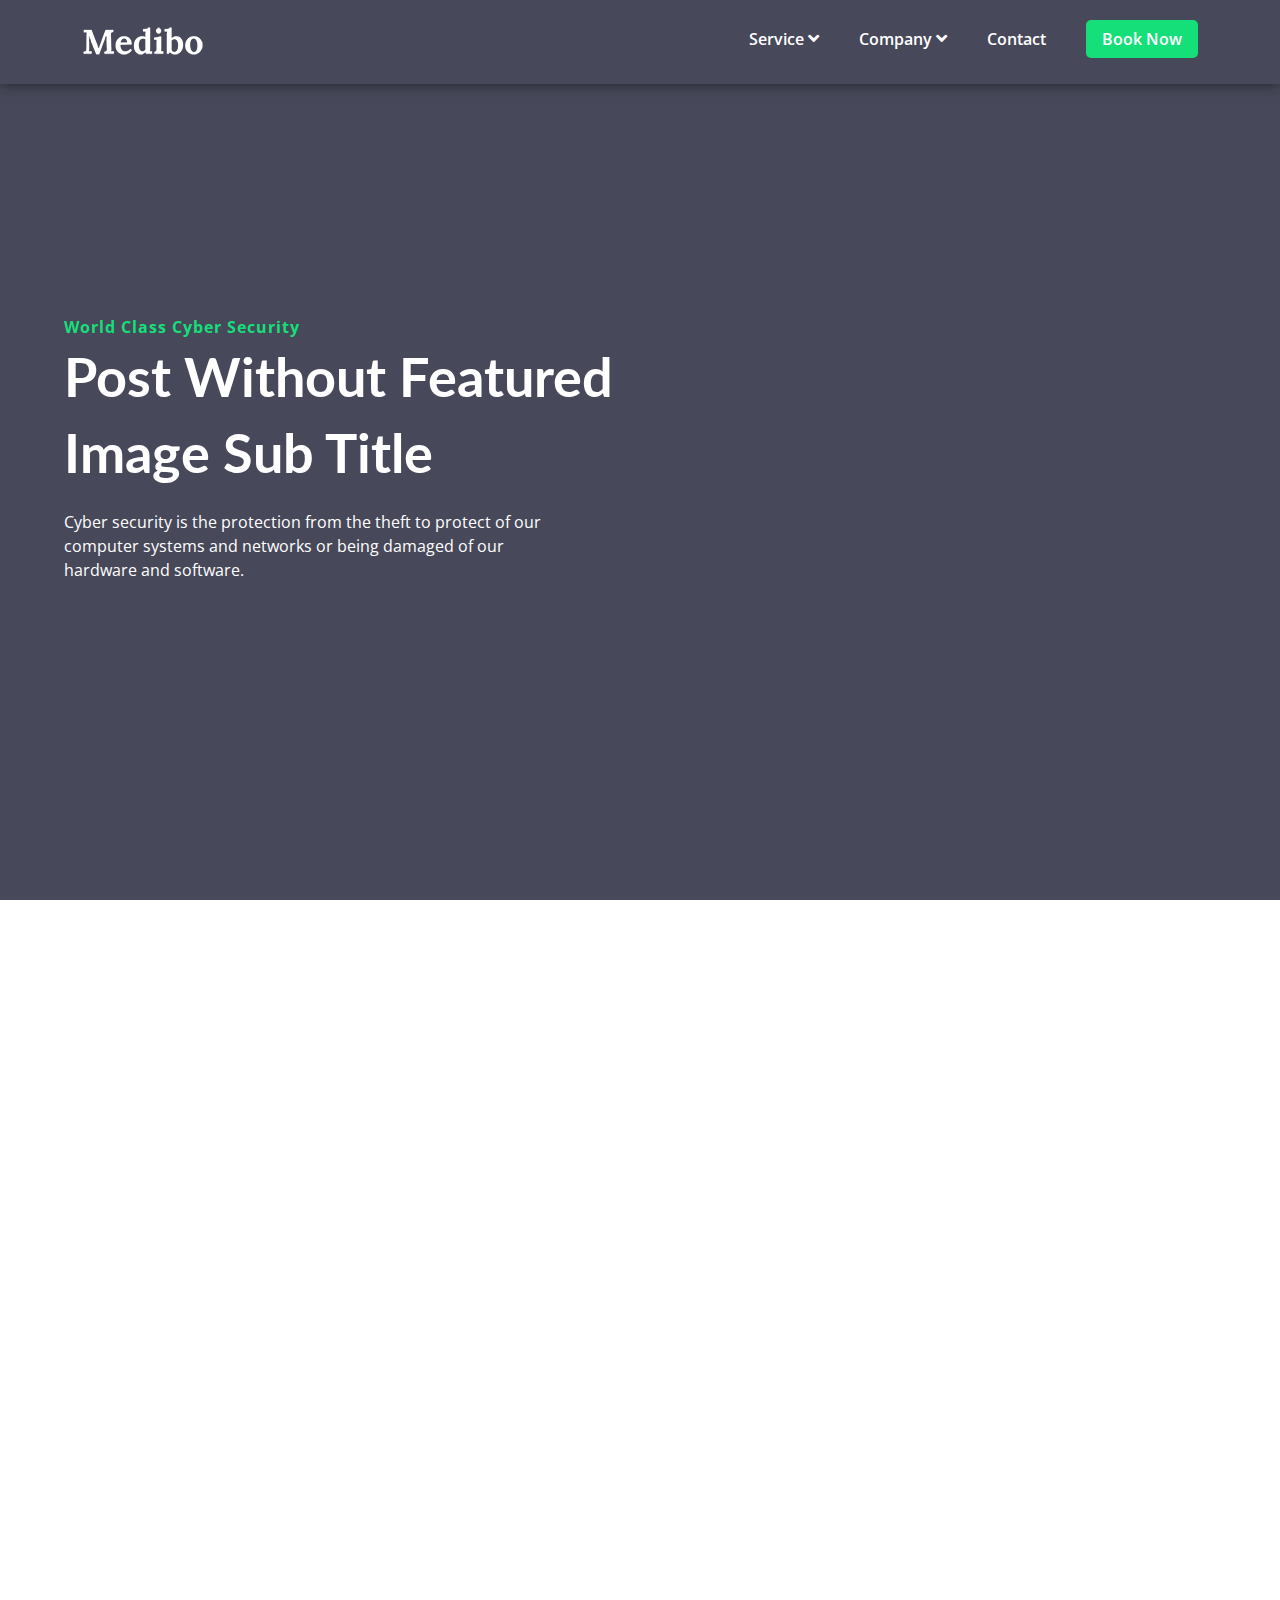
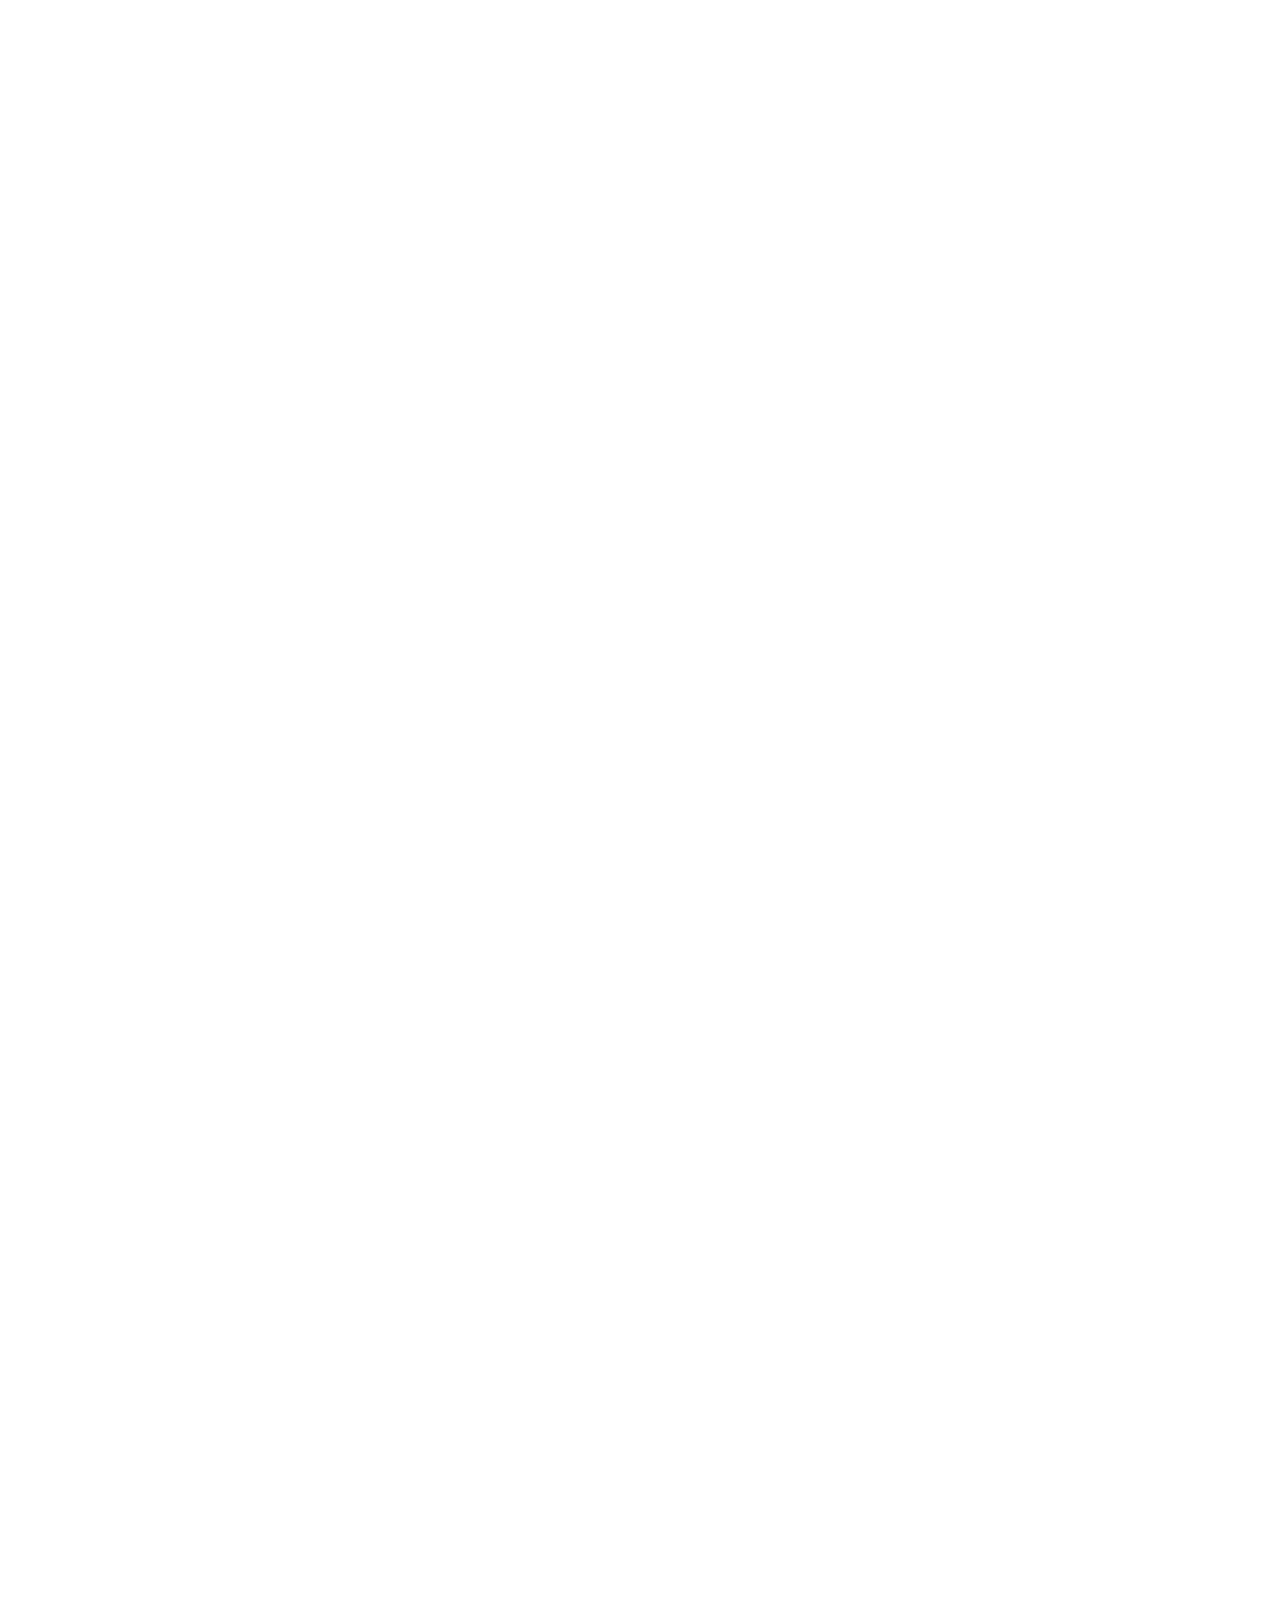
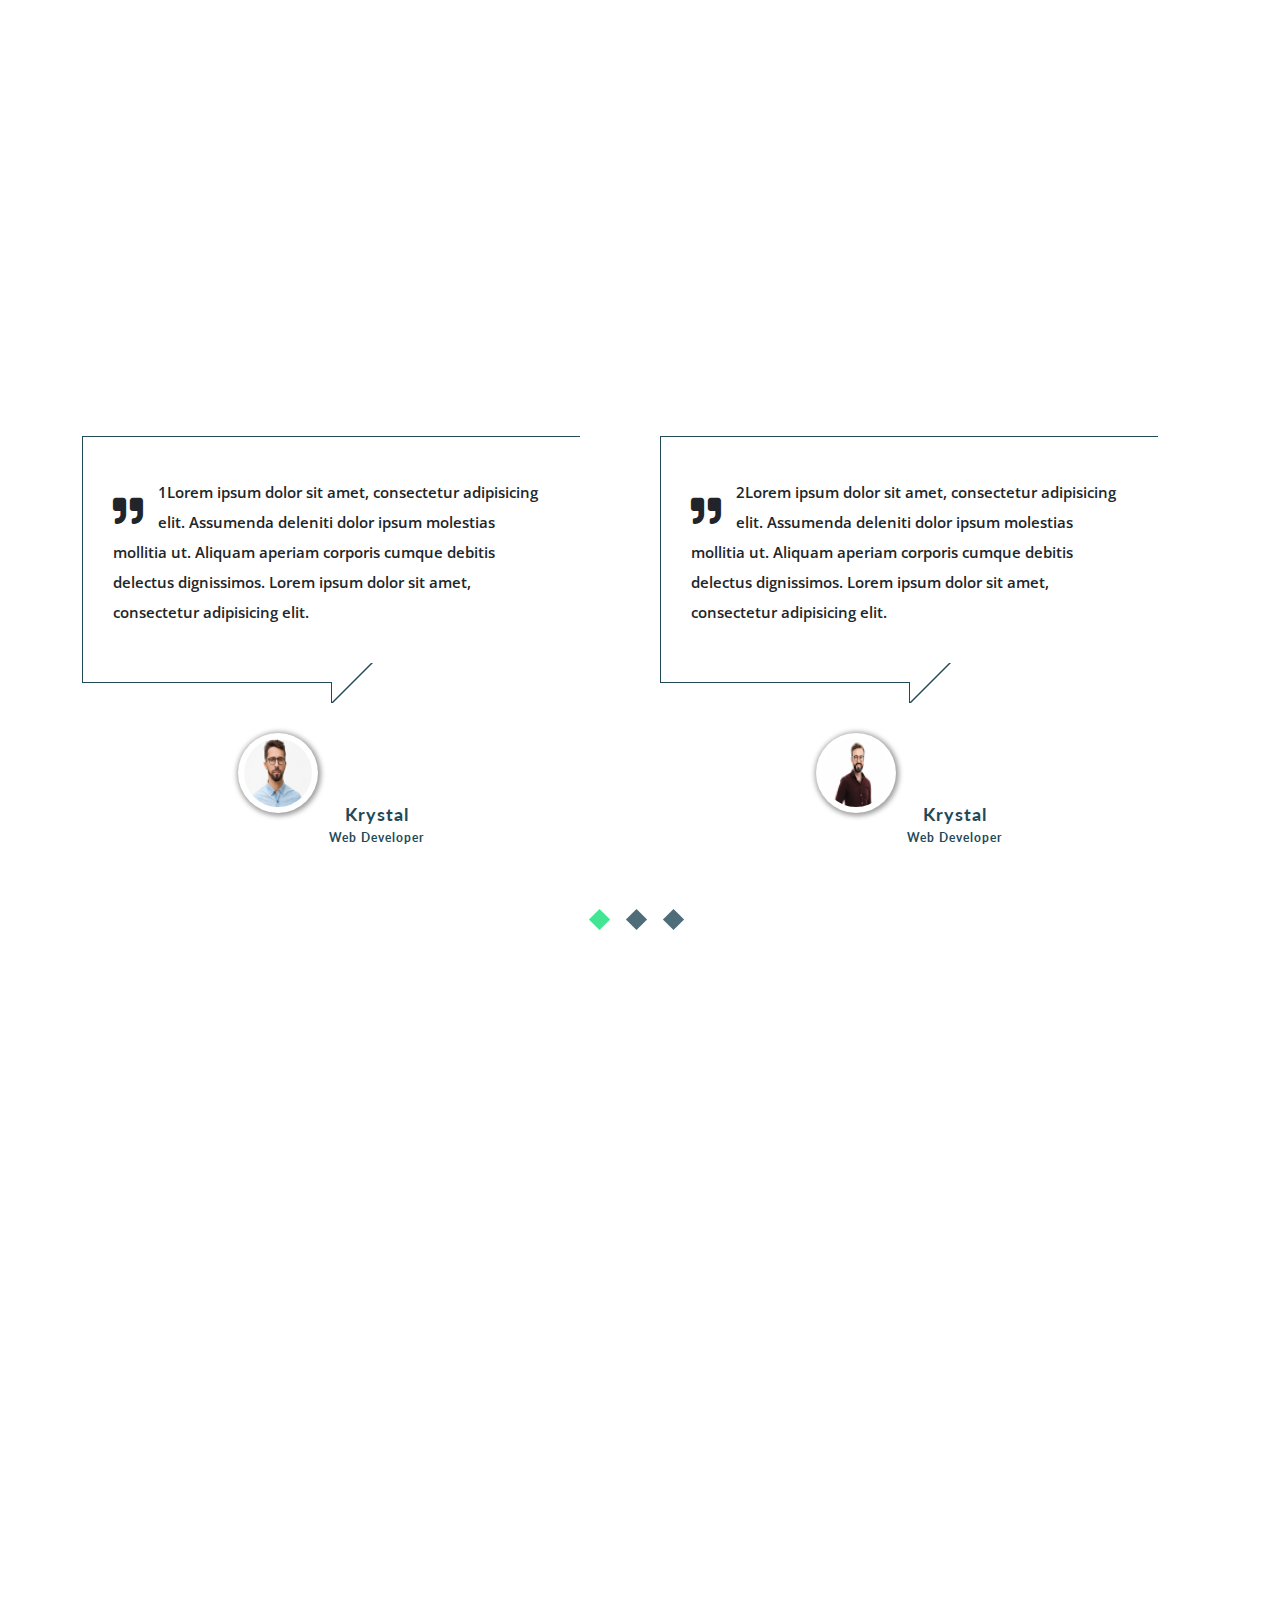
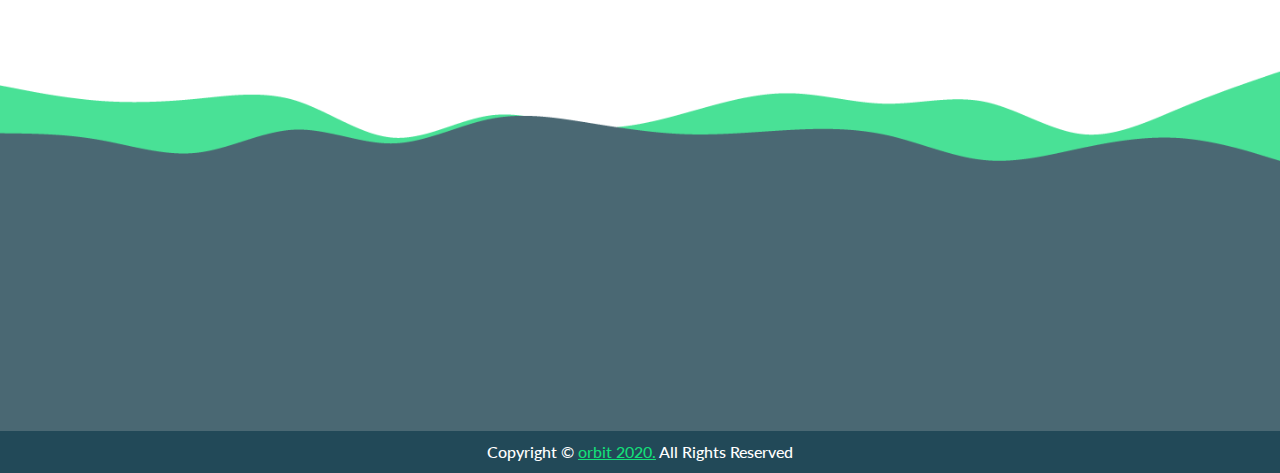
==== commit 12ba3b9e: "updated" ====
--- a/index.html
+++ b/index.html
@@ -47,6 +47,8 @@
                                     <li><a href="rms_measurments.html">RMS Measurements</a></li>
                                     <li><a href="drone_photo.html">Drone Photo/Videography.</a></li>
                                     <li><a href="virtual_staging.html">Virtual Staging</a></li>
+                                    <li><a href="booking_process.html">booking</a></li>
+                                    <li><a href="payment_proceedure.html">payment</a></li>
                                 </ul>
                             </li>
                             <li><a href="#">company <i class="far fa-angle-down"></i></a>
@@ -165,8 +167,6 @@
                         </div>
                     </div>
                 </div>
-           </div>
-           <div class="row">
                 <div class="col-xl-4 col-lg-4 col-md-6 col-sm-6 col-12">
                     <div class="service_box" data-aos="fade-right">
                         <div class="service_img">
@@ -239,7 +239,14 @@
                         </div>
                     </div>
                 </div>
-            </div>
+           </div>
+           <div class="row">
+               <div class="col-xl-12 col-lg-12 col-md-12 col-sm-12 col-12">
+                   <div class="combo_offer text-center" data-aos="zoom-in">
+                       <img src="assets/image/combo_offer.png" alt="offer">
+                   </div>
+               </div>
+           </div>
             <div class="row">
                 <div class="service_book_btn text-center" data-aos="fade-down">
                     <a href="#" class="btn default_btn">book now</a>
--- a/assets/css/style.css
+++ b/assets/css/style.css
@@ -94,14 +94,12 @@
   border: none;
   background-color: #154158;
   text-transform: capitalize;
-  border-radius: 0;
-  -webkit-border-radius: 0;
-  -moz-border-radius: 0;
+  border-radius: 5px;
+  -webkit-border-radius: 5px;
+  -moz-border-radius: 5px;
   transition: color 0.4s ease-in-out;
   -webkit-transition: color 0.4s ease-in-out;
   -moz-transition: color 0.4s ease-in-out;
-  -webkit-transform: skewX(-22deg) skewY(0deg);
-          transform: skewX(-22deg) skewY(0deg);
 }
 
 .default_btn::before {
@@ -121,6 +119,9 @@
   transition: -webkit-transform 0.25s ease-in-out;
   transition: transform 0.25s ease-in-out;
   transition: transform 0.25s ease-in-out, -webkit-transform 0.25s ease-in-out;
+  border-radius: 5px;
+  -webkit-border-radius: 5px;
+  -moz-border-radius: 5px;
 }
 
 .default_btn:hover {
@@ -536,6 +537,10 @@
   transform: scale(1.2);
   -webkit-transform: scale(1.2);
   -moz-transform: scale(1.2);
+}
+
+.service_area .combo_offer {
+  margin-top: 30px;
 }
 
 .service_area .service_book_btn {
@@ -945,12 +950,14 @@
   padding: 110px 0 40px;
   position: relative;
   background: #4A6873;
+  z-index: 0;
 }
 
 .footer_area .footer_top img {
   position: absolute;
   top: 0;
   left: 0;
+  z-index: -1;
 }
 
 .footer_area p {
@@ -1469,6 +1476,7 @@
   padding: 0 0px 0 30px;
   height: 45px;
   cursor: pointer;
+  font-size: 14px;
 }
 
 .booking_process_area .profile_detail_cl .cr_booking_proceedure_right .date_celender_box .calender input:focus {
@@ -1487,6 +1495,7 @@
   position: absolute;
   right: 2%;
   top: 35%;
+  font-size: 14px;
 }
 
 .booking_process_area .profile_detail_cl .cr_booking_proceedure_right .appointment_box .appointment_day ul .left_arrow {
@@ -1495,42 +1504,71 @@
   margin-top: 15px;
 }
 
+.booking_process_area .profile_detail_cl .cr_booking_proceedure_right .appointment_box .appointment_day ul .left_arrow i {
+  font-size: 14px;
+}
+
 .booking_process_area .profile_detail_cl .cr_booking_proceedure_right .appointment_box .appointment_day ul .right_arrow {
   width: 2%;
   cursor: pointer;
   margin-top: 15px;
 }
 
+.booking_process_area .profile_detail_cl .cr_booking_proceedure_right .appointment_box .appointment_day ul .right_arrow i {
+  font-size: 14px;
+}
+
 .booking_process_area .profile_detail_cl .cr_booking_proceedure_right .appointment_box .appointment_day ul li {
   float: left;
   width: 13%;
   text-align: center;
   text-transform: capitalize;
+  display: -webkit-box;
+  display: -ms-flexbox;
+  display: flex;
+  -webkit-box-orient: vertical;
+  -webkit-box-direction: normal;
+      -ms-flex-direction: column;
+          flex-direction: column;
+  -webkit-box-align: center;
+      -ms-flex-align: center;
+          align-items: center;
 }
 
 .booking_process_area .profile_detail_cl .cr_booking_proceedure_right .appointment_box .appointment_day ul li p {
-  font-size: 14px;
+  font-size: 16px;
   line-height: 1.5;
   margin-bottom: 5px;
   font-weight: 700;
 }
 
+.booking_process_area .profile_detail_cl .cr_booking_proceedure_right .appointment_box .appointment_day ul li .date {
+  font-size: 14px;
+  line-height: 1.5;
+  margin-bottom: 5px;
+  font-weight: 500;
+}
+
 .booking_process_area .profile_detail_cl .cr_booking_proceedure_right .appointment_box .appoinment_date {
   margin-top: 15px;
 }
 
 .booking_process_area .profile_detail_cl .cr_booking_proceedure_right .appointment_box .appoinment_date ul li {
   text-align: center;
-  width: 13.5%;
-  float: left;
-  margin-bottom: 20px;
+  width: 13%;
+  padding-right: 5px;
+  padding-left: 5px;
 }
 
 .booking_process_area .profile_detail_cl .cr_booking_proceedure_right .appointment_box .appoinment_date ul li a {
   color: #224958;
   border: 1px solid #ccc;
-  background: #ccc;
-  padding: 4px 8px;
+  background: #cccccc;
+  padding: 4px 5px;
+  margin-bottom: 10px;
+  position: relative;
+  display: block;
+  text-align: center;
 }
 
 .booking_process_area .profile_detail_cl .cr_booking_proceedure_right .appointment_box .appoinment_date ul li a:hover {
--- a/assets/css/responsive.css
+++ b/assets/css/responsive.css
@@ -78,12 +78,9 @@
     margin-bottom: 30px;
   }
   .rms_measurment_area .more_information_box .more_informaion_right .info_btns .btn {
-    width: 80%;
+    width: 100%;
     margin: 0 auto 15px;
     font-size: 16px;
-  }
-  .rms_measurment_area .more_information_box .more_informaion_right .info_btns .btn span i {
-    margin-right: 0px;
   }
   .footer_area {
     padding: 50px 0 40px;
@@ -94,6 +91,55 @@
   }
   .rms_measurment_area .more_information_box .more_informaion_right .hdr_photo_btn .pop_img span i {
     margin-right: 15px;
+  }
+  .copyright_area .copy_right h4 {
+    font-size: 12px;
+  }
+  .booking_process_area .profile_detail_cl .cr_booking_proceedure_right .appointment_box {
+    overflow-x: auto;
+  }
+  .booking_process_area .profile_detail_cl .cr_booking_proceedure_right .appointment_box .appointment_day {
+    width: 700px;
+  }
+  .booking_process_area .profile_detail_cl .cr_booking_proceedure_right .appointment_box .appoinment_date {
+    width: 700px;
+  }
+  .payment_proceedure_area #boking_step_1 .process_start #sp_request textarea {
+    width: 100%;
+  }
+  .payment_proceedure_area #checkout-progress .progress-bar .step::after {
+    right: 14%;
+  }
+  .payment_proceedure_area #checkout-progress .progress-bar .step .step-label {
+    margin-left: 40px;
+    white-space: break-spaces;
+  }
+  .payment_proceedure_area #checkout-progress .progress-bar .step .fa-check {
+    right: 32%;
+  }
+  .payment_proceedure_area #boking_step_2 .payment_confirmation .payment .card_vie {
+    margin-top: 40px;
+  }
+  .payment_proceedure_area #boking_step_2 .payment_confirmation .lock_pw .lock_icon {
+    top: 41%;
+  }
+  .payment_proceedure_area .booking_details_right {
+    margin-top: 40px;
+  }
+  .payment_proceedure_area #boking_step_1 .process_start .form-group {
+    margin-bottom: 15px;
+  }
+  .payment_proceedure_area #boking_step_1 .process_start .condition {
+    margin-top: 15px;
+  }
+  .payment_proceedure_area #boking_step_2 .payment_confirmation .form-group {
+    margin-bottom: 15px;
+  }
+  .payment_proceedure_area #boking_step_2 .payment_confirmation .condition_agree {
+    margin-bottom: 10px;
+  }
+  .payment_proceedure_area #boking_step_3 .booking_final input {
+    width: 100%;
   }
 }
 
@@ -126,6 +172,12 @@
   .mean-last a {
     text-align: center !important;
   }
+  .btn.default_btn.bok_btn {
+    padding: 7px 0;
+    margin: 10px 20px 0 30px;
+    width: 30%;
+    font-size: 16px;
+  }
   .hero_area .video_content {
     width: 100%;
     left: 1%;
@@ -176,6 +228,51 @@
   .rms_measurment_area .rms_measurment_box .product_offer_box .offer_box {
     width: 52%;
     margin-right: 30px;
+  }
+  .rms_measurment_area .more_information_box .more_informaion_right .info_btns .btn {
+    font-size: 16px;
+  }
+  .booking_process_area .profile_detail_cl .cr_booking_proceedure_right .appointment_box {
+    overflow-x: auto;
+  }
+  .booking_process_area .profile_detail_cl .cr_booking_proceedure_right .appointment_box .appointment_day {
+    width: 700px;
+  }
+  .booking_process_area .profile_detail_cl .cr_booking_proceedure_right .appointment_box .appoinment_date {
+    width: 700px;
+  }
+  .payment_proceedure_area #boking_step_1 .process_start #sp_request textarea {
+    width: 100%;
+  }
+  .payment_proceedure_area #checkout-progress .progress-bar .step::after {
+    right: 29%;
+  }
+  .payment_proceedure_area #checkout-progress .progress-bar .step .step-label {
+    margin-left: 65px;
+  }
+  .payment_proceedure_area #checkout-progress .progress-bar .step .fa-check {
+    right: 40%;
+  }
+  .payment_proceedure_area #boking_step_2 .payment_confirmation .payment .card_vie {
+    margin-top: 40px;
+  }
+  .payment_proceedure_area #boking_step_2 .payment_confirmation .lock_pw .lock_icon {
+    top: 41%;
+  }
+  .payment_proceedure_area .booking_details_right {
+    margin-top: 40px;
+  }
+  .payment_proceedure_area #boking_step_1 .process_start .form-group {
+    margin-bottom: 15px;
+  }
+  .payment_proceedure_area #boking_step_1 .process_start .condition {
+    margin-top: 15px;
+  }
+  .payment_proceedure_area #boking_step_2 .payment_confirmation .form-group {
+    margin-bottom: 15px;
+  }
+  .payment_proceedure_area #boking_step_2 .payment_confirmation .condition_agree {
+    margin-bottom: 10px;
   }
 }
 
@@ -208,6 +305,12 @@
   .mean-last a {
     text-align: center !important;
   }
+  .btn.default_btn.bok_btn {
+    padding: 7px 0;
+    margin: 10px 20px 0 30px;
+    width: 30%;
+    font-size: 16px;
+  }
   .hero_area .video_content {
     width: 80%;
     left: 3%;
@@ -240,8 +343,49 @@
     width: 85%;
     font-size: 16px;
   }
+  .rms_measurment_area .more_information_box .more_informaion_right .hdr_photo_btn ul li {
+    width: 80%;
+    margin: 0 auto 15px;
+  }
   .rms_measurment_area .more_information_box .more_informaion_right .info_btns .btn span i {
     margin-right: 8px;
+  }
+  .booking_process_area .client_profile_box {
+    width: 50%;
+    margin: 0 auto 40px;
+  }
+  .booking_process_area .profile_detail_cl .cr_booking_proceedure_right .appointment_box .appointment_day ul .right_arrow {
+    width: 1%;
+  }
+  .booking_process_area .profile_detail_cl .cr_booking_proceedure_right .appointment_box .appointment_day ul .right_arrow i {
+    font-size: 12px;
+  }
+  .booking_process_area .profile_detail_cl .cr_booking_proceedure_right .appointment_box .appointment_day ul .left_arrow {
+    width: 1%;
+  }
+  .booking_process_area .profile_detail_cl .cr_booking_proceedure_right .appointment_box .appointment_day ul .left_arrow i {
+    font-size: 12px;
+  }
+  .booking_process_area .profile_detail_cl .cr_booking_proceedure_right .appointment_box .appointment_day ul li {
+    width: 14%;
+  }
+  .payment_proceedure_area #boking_step_1 .process_start #sp_request textarea {
+    width: 100%;
+  }
+  .payment_proceedure_area #checkout-progress .progress-bar .step::after {
+    right: 27%;
+  }
+  .payment_proceedure_area #checkout-progress .progress-bar .step .step-label {
+    margin-left: 55px;
+  }
+  .payment_proceedure_area #checkout-progress .progress-bar .step .fa-check {
+    right: 38%;
+  }
+  .payment_proceedure_area #boking_step_2 .payment_confirmation .payment .card_vie {
+    margin-top: 40px;
+  }
+  .payment_proceedure_area #boking_step_2 .payment_confirmation .lock_pw .lock_icon {
+    top: 41%;
   }
 }
 
@@ -263,5 +407,17 @@
   .hero_area .video_content h1 {
     font-size: 40px;
   }
+  .rms_measurment_area .more_information_box .more_informaion_right .info_btns .btn {
+    width: 70%;
+  }
+  .payment_proceedure_area #checkout-progress .progress-bar .step::after {
+    right: 30%;
+  }
+  .payment_proceedure_area #checkout-progress .progress-bar .step .step-label {
+    margin-left: 70px;
+  }
+  .payment_proceedure_area #checkout-progress .progress-bar .step .fa-check {
+    right: 40%;
+  }
 }
 /*# sourceMappingURL=responsive.css.map */